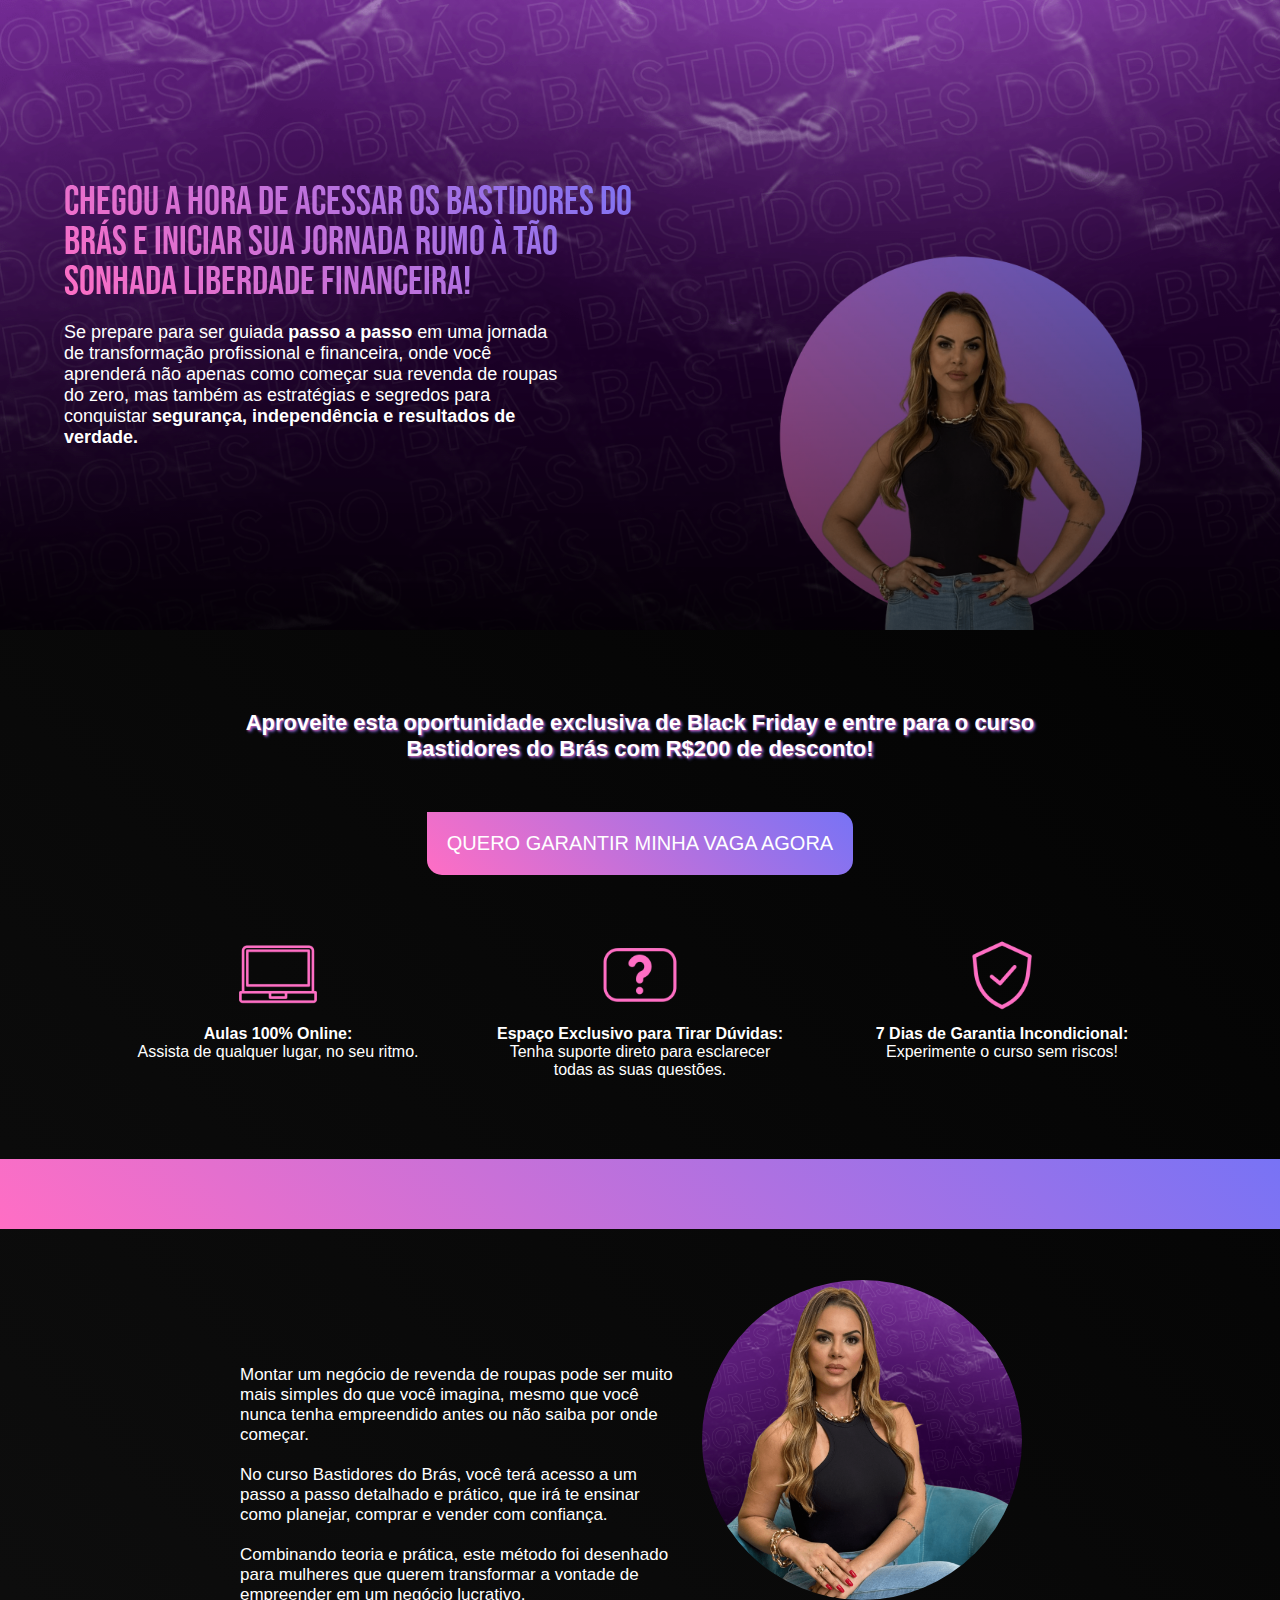
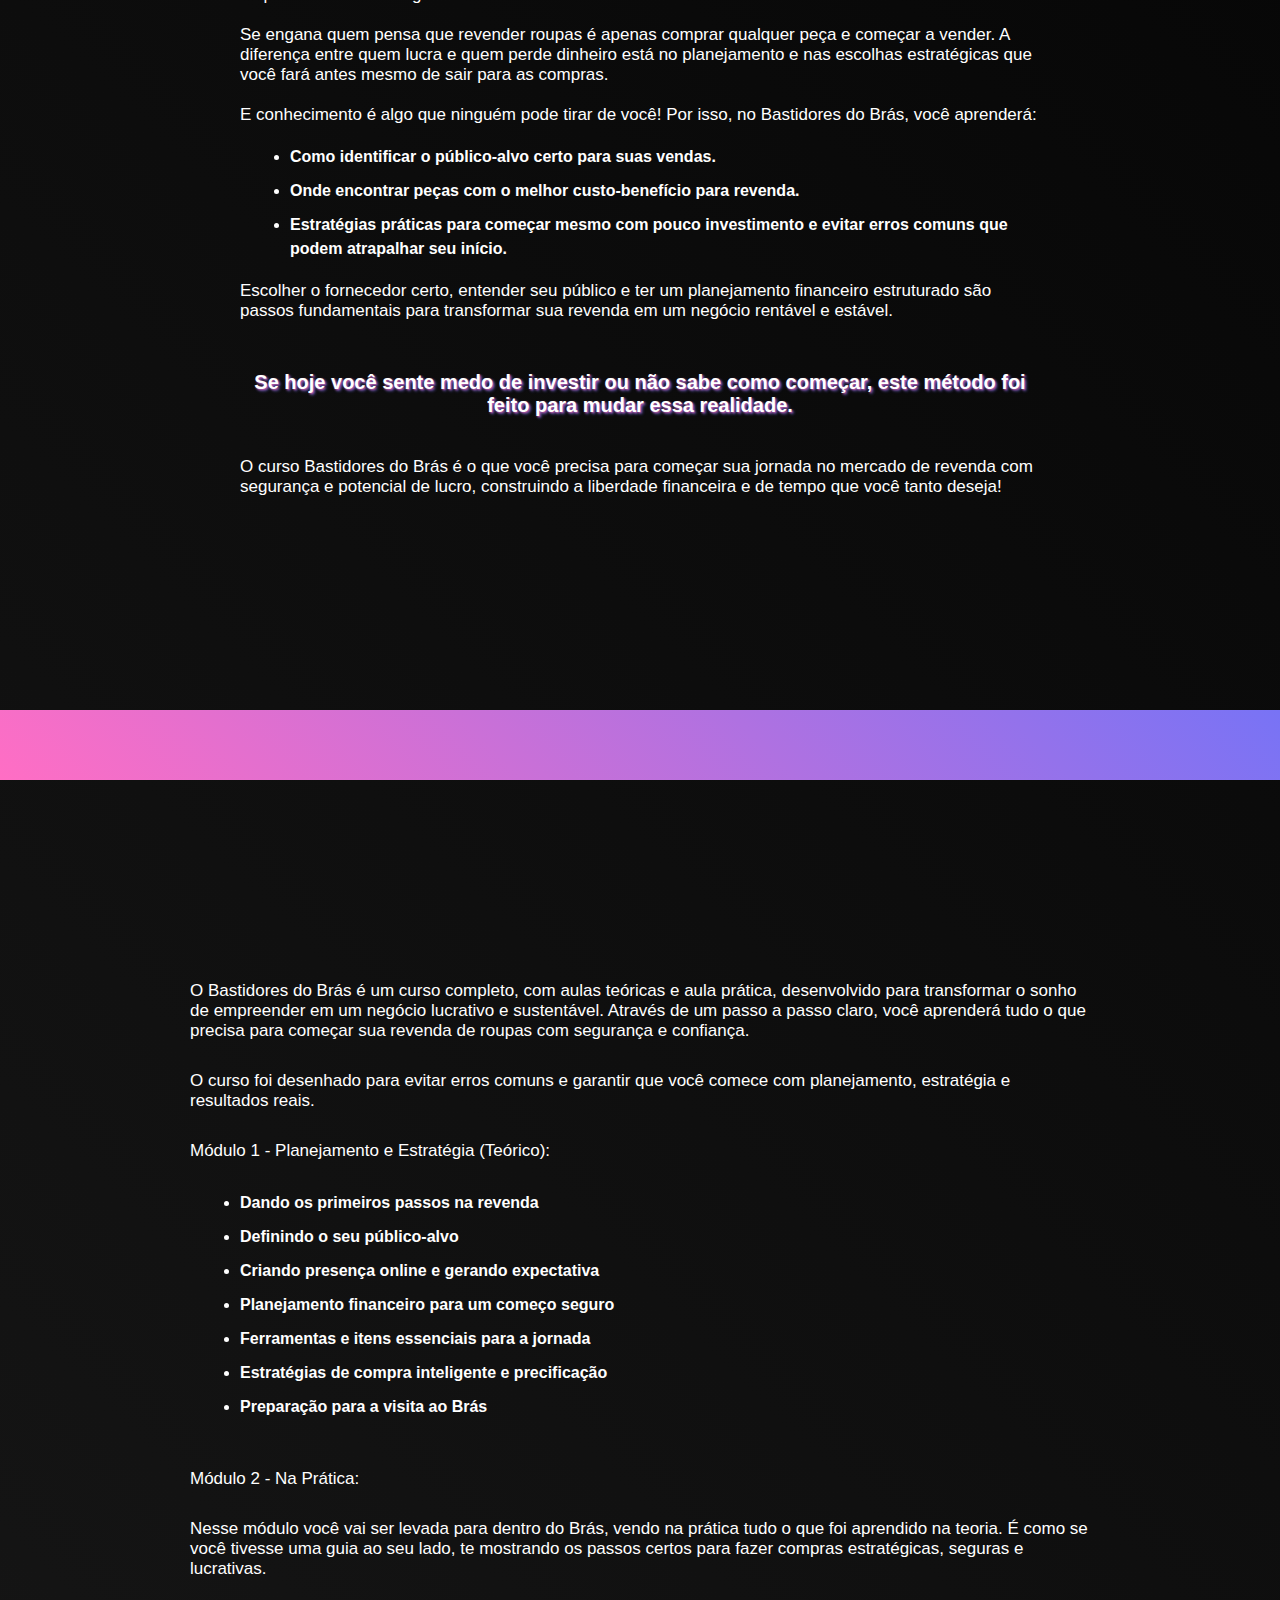
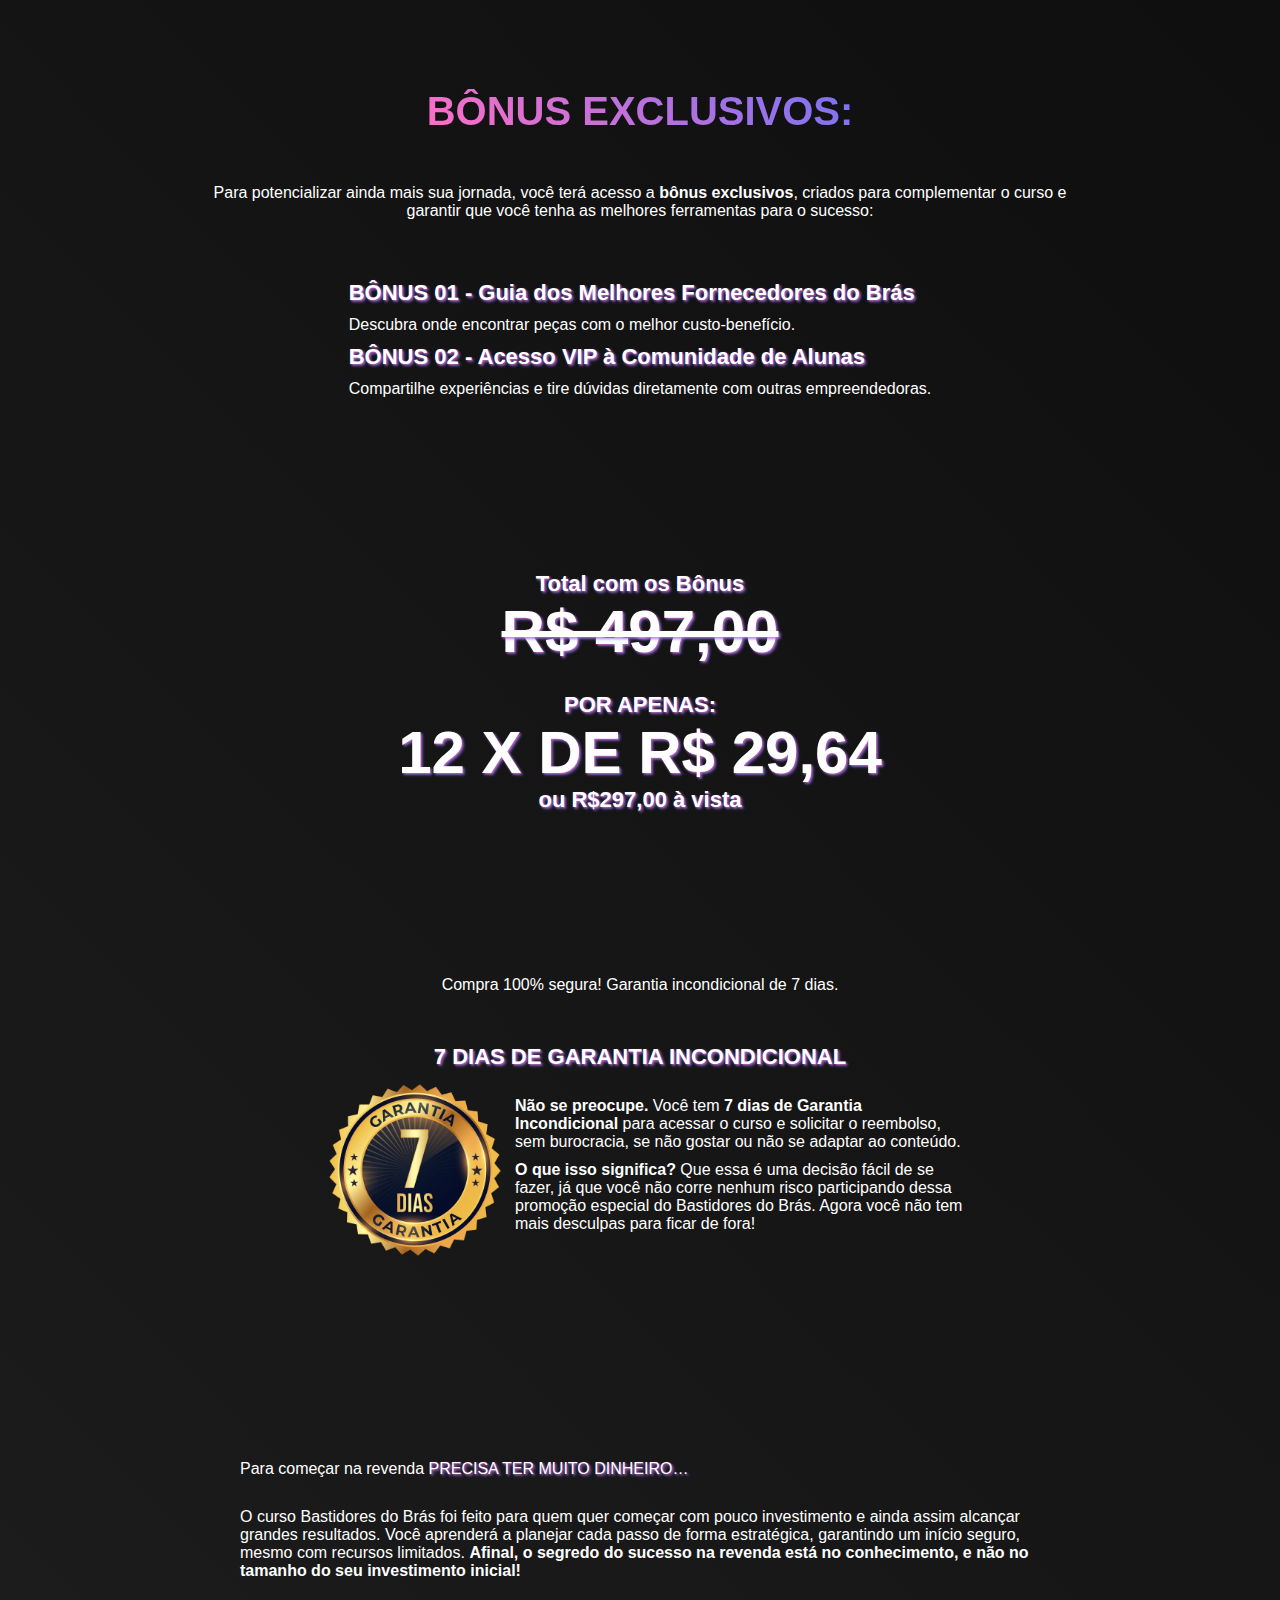
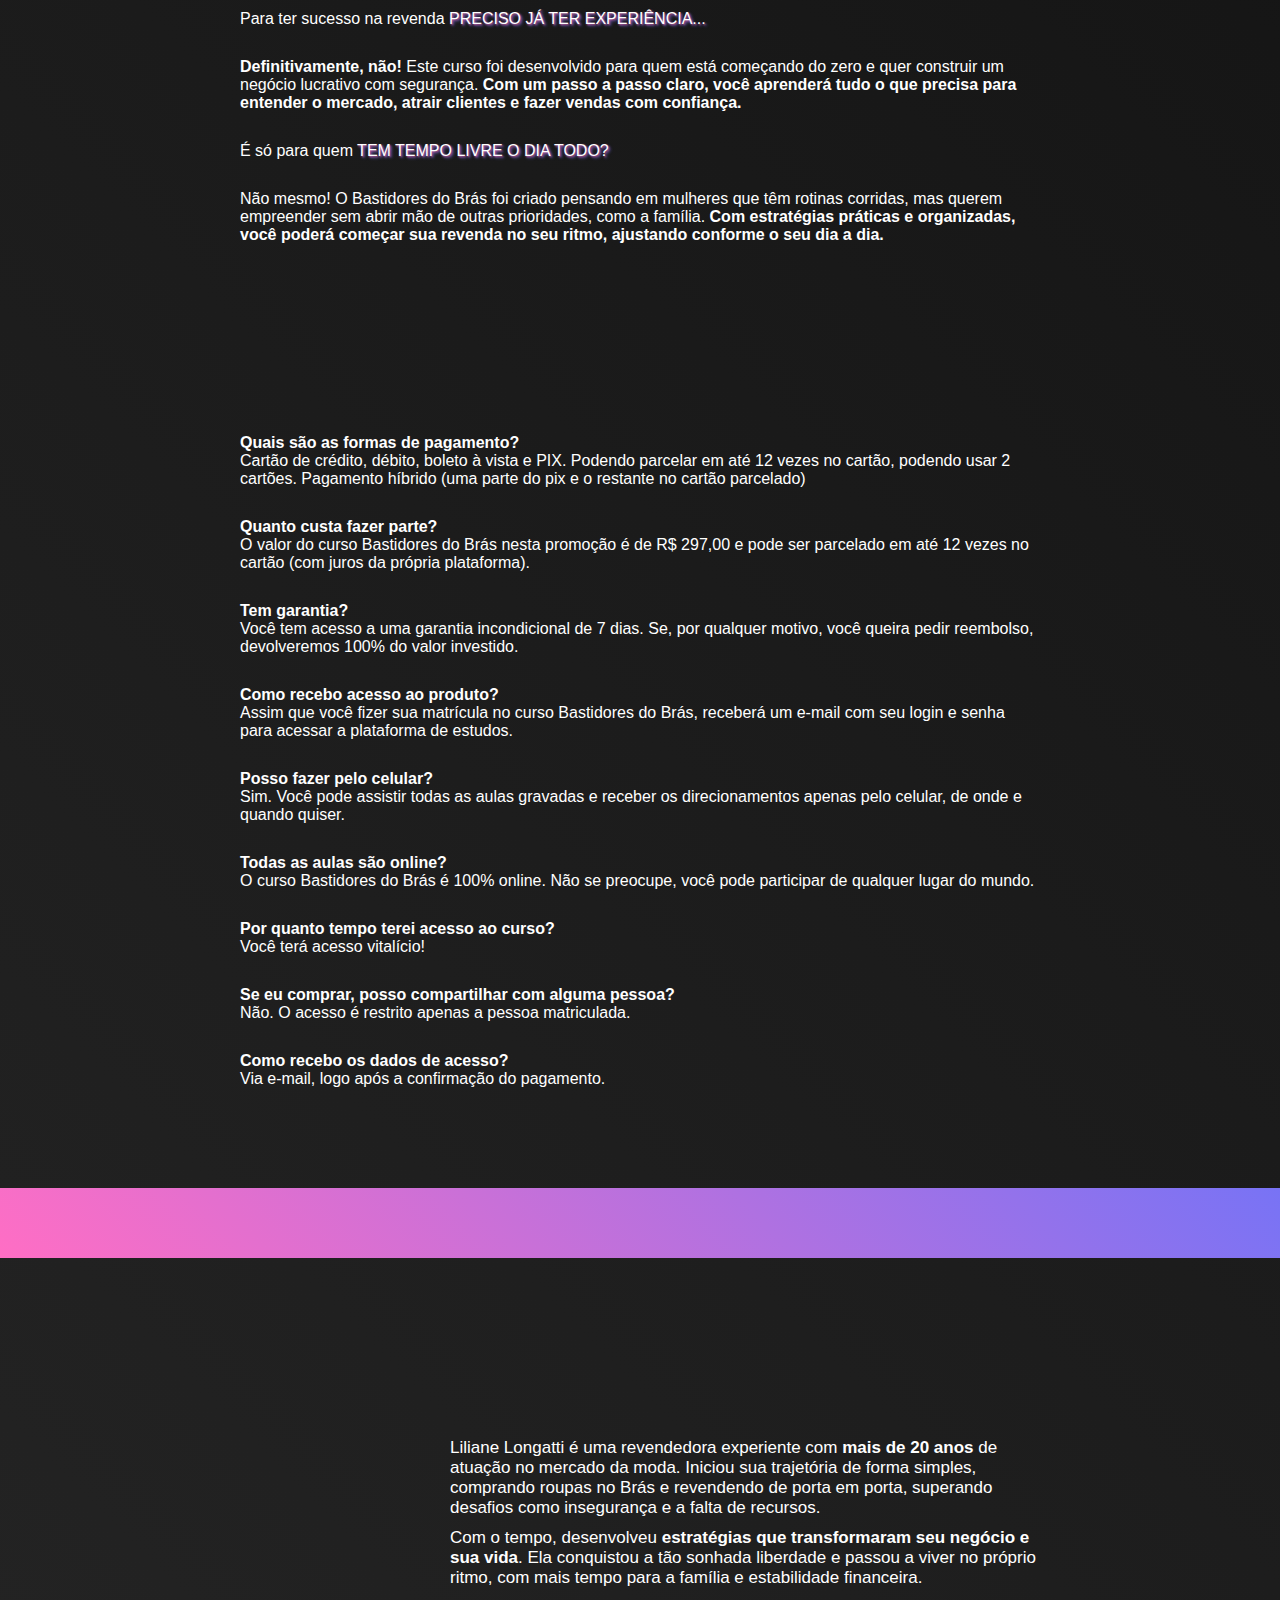
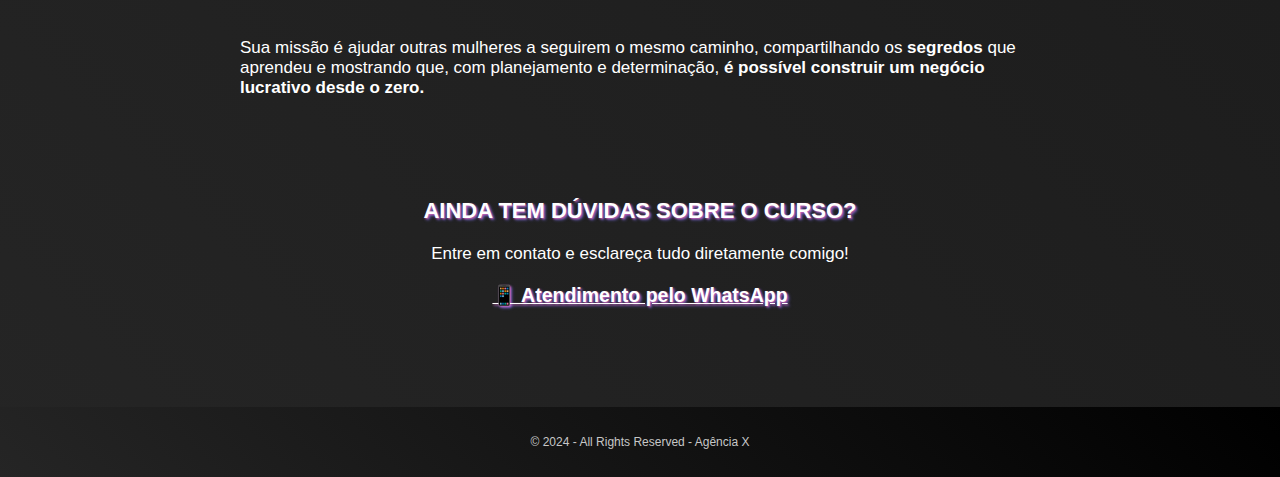
==== index.html @ 5b167160 "finish1" ====
<!DOCTYPE html>
<html lang="en">

<head>
    <meta charset="UTF-8">
    <meta name="viewport" content="width=device-width, initial-scale=1.0">
    <link rel="icon" href="./images/ico.png" type="image/x-icon">
    <link rel="stylesheet" href="style.css">

    <meta name="description" content="Garanta acesso exclusivo ao curso Bastidores do Brás com Liliane Longatti e descubra estratégias comprovadas para alcançar sua liberdade financeira.">
    <meta name="keywords" content="curso Bastidores do Brás, Liliane Longatti, revenda de roupas, liberdade financeira, Black Friday, negócios lucrativos">
    <meta name="author" content="Liliane Longatti">
    <meta name="robots" content="index, follow">

    <meta property="og:title" content="Bastidores do Brás - Curso Exclusivo com Liliane Longatti">
    <meta property="og:description" content="Transforme sua vida com o curso Bastidores do Brás. Dicas práticas e estratégias para iniciar sua revenda de roupas com confiança. Participe do Grupo VIP!">
    <meta property="og:image" content="https://https://www.lilianelongatti.com.br/images/og.png"> 
    <meta property="og:url" content="https://www.lilianelongatti.com.br/">
    <meta property="og:type" content="website">

    <title>Bastidores do Brás</title>
</head>

<body>
    <main>

        <section class="secMain">

            <div class="gradient"></div>
            <div class="headTxt">

                <h1 class="item">Chegou a hora de acessar os bastidores do Brás e iniciar sua jornada rumo
                    à tão sonhada liberdade financeira!</h1>

                <p class="item">Se prepare para ser guiada <strong>passo a passo</strong> em uma jornada de transformação
                    profissional e financeira, onde você aprenderá não apenas como começar
                    sua revenda de roupas do zero, mas também as estratégias e segredos para conquistar
                    <strong>segurança, independência e resultados de verdade.</strong>
                </p>
            </div>

            <img class="itemReverse" src="images/mainLilian.png" alt="">

        </section>



        <section class="secondItn">
            <h2>Aproveite esta oportunidade exclusiva de Black Friday e entre para o
                curso Bastidores do Brás com R$200 de desconto!</h2>

            <a class="itemReverse" href="https://pay.hotmart.com/K96853239T?checkoutMode=10&bid=1733156137764" target="_blank"><button>QUERO
                    GARANTIR MINHA VAGA AGORA</button></a>

            <div class="gridItn">
                <div>
                    <img class="imgList" src="images/on.png" alt="">
                    <p><strong>Aulas 100% Online:</strong> <br>
                        Assista de qualquer lugar, no seu ritmo. </p>

                </div>

                <div>
                    <img class="imgList" src="images/ask.png" alt="">
                    <p><strong>Espaço Exclusivo para Tirar Dúvidas:</strong> <br>
                        Tenha suporte direto para esclarecer todas as suas questões.</p>

                </div>

                <div>
                    <img class="imgList" src="images/garantia.png" alt="">
                    <p><strong>7 Dias de Garantia Incondicional:</strong> <br>
                        Experimente o curso sem riscos! </p>
                </div>

            </div>


        </section>

        <section class="about">
            <div class="line">
                <p class="itemReverse">O passo a passo para construir um negócio lucrativo, capaz de gerar liberdade financeira e de tempo!
                </p>
            </div>
            <div class="aboutHead">

                <div>
                    <h1 class="item">SOBRE O MÉTODO <br>
                        <span>Bastidores do Brás</span>
                    </h1>

                    <p>Montar um negócio de revenda de roupas pode ser muito mais simples do que você imagina, mesmo que
                        você <strong>nunca tenha empreendido antes ou não saiba por onde começar.</strong></p>
                    <p>No curso <strong>Bastidores do Brás</strong>, você terá acesso a um passo a passo detalhado e
                        prático, que irá te
                        ensinar <strong>como planejar, comprar e vender com confiança.</strong></p>
                    <p>Combinando <strong>teoria e prática</strong>, este método foi desenhado para mulheres que querem
                        transformar a
                        vontade
                        de empreender em um negócio lucrativo.</p>
                </div>

                <div class="img">
                    <img src="images/t3.png" alt="">
                </div>
            </div>

            <div class="body">
                <p><strong>Se engana quem pensa que revender roupas é apenas comprar qualquer peça e começar a vender. A
                        diferença entre quem lucra e quem perde dinheiro está no planejamento e nas escolhas
                        estratégicas
                        que você fará antes mesmo de sair para as compras.</strong></p>

                <p>E conhecimento é algo que ninguém pode tirar de você! Por isso, no Bastidores do Brás, você
                    aprenderá:</p>
                <ul>
                    <li>Como identificar o público-alvo certo para suas vendas.</li>
                    <li>Onde encontrar peças com o melhor custo-benefício para revenda.</li>
                    <li>Estratégias práticas para começar mesmo com pouco investimento e evitar erros comuns que podem
                        atrapalhar seu início.</li>
                </ul>

                <p>Escolher o fornecedor certo, entender seu público e ter um planejamento financeiro estruturado são
                    passos fundamentais para transformar sua revenda em um <strong>negócio rentável e estável.</strong>
                </p>


                <h2>
                    Se hoje você sente medo de investir ou não sabe como começar, este método foi feito para mudar essa
                    realidade.
                </h2>

                <p>
                    O curso <strong>Bastidores do Brás</strong> é o que você precisa para começar sua jornada no mercado
                    de revenda com
                    segurança e potencial de lucro, construindo a liberdade financeira e de tempo que você tanto deseja!
                </p>

                <a href="https://pay.hotmart.com/K96853239T?checkoutMode=10&bid=1733156137764"
                    target="_blank"><button  class="itemReverse">QUERO GARANTIR MINHA VAGA AGORA</button></a>

            </div>
        </section>

        <section class="courseContent">

            <div class="lineCourse"></div>


            <h1 class="CourseContentHeader item"><span class="CourseContentHeaderSpan">CONTEÚDO QUE VOCÊ TERÁ ACESSO</span>
                <br>Conheça o Bastidores do Brás por Dentro
            </h1>


            <div class="courseContentWrap">

                <p>O Bastidores do Brás é um curso completo, com <strong>aulas teóricas e aula prática</strong>,
                    desenvolvido para
                    transformar o sonho de empreender em um negócio lucrativo e sustentável. Através de um <strong>passo
                        a passo</strong>
                    claro, você aprenderá tudo o que precisa para começar sua revenda de roupas com segurança e
                    confiança.
                </p>

                <p>O curso foi desenhado para <strong>evitar erros comuns</strong> e garantir que você comece com
                    <strong>planejamento,
                        estratégia e resultados reais</strong>.
                </p>

                <p><strong>Módulo 1 - Planejamento e Estratégia (Teórico):</strong></p>
                <ul>
                    <li>Dando os primeiros passos na revenda</li>
                    <li>Definindo o seu público-alvo</li>
                    <li>Criando presença online e gerando expectativa</li>
                    <li>Planejamento financeiro para um começo seguro</li>
                    <li>Ferramentas e itens essenciais para a jornada</li>
                    <li>Estratégias de compra inteligente e precificação</li>
                    <li>Preparação para a visita ao Brás</li>
                </ul>

                <p><strong>Módulo 2 - Na Prática:</strong></p>
                <p>Nesse módulo você vai ser levada para dentro do Brás, vendo na prática tudo o que foi aprendido na
                    teoria. É como se você tivesse uma guia ao seu lado, te mostrando os passos certos para fazer
                    compras
                    estratégicas, seguras e lucrativas.</p>
                <div class="bonus">
                    <h1 class="CourseContentHeaderSpan">BÔNUS EXCLUSIVOS:</h1>
                    <!-- centralizar -->
                    <p>Para potencializar ainda mais sua jornada, você terá acesso a <strong>bônus exclusivos</strong>,
                        criados para
                        complementar
                        o curso e garantir que você tenha as melhores ferramentas para o sucesso:
                    </p>


                    <div class="bonusTxt">
                        <h2>BÔNUS 01 - Guia dos Melhores Fornecedores do Brás</h2>
                        <p>Descubra onde encontrar peças com o melhor custo-benefício.</p>
                        <h2>BÔNUS 02 - Acesso VIP à Comunidade de Alunas</h2>
                        <p>Compartilhe experiências e tire dúvidas diretamente com outras empreendedoras.</p>
                    </div>
                    <a href="https://pay.hotmart.com/K96853239T?checkoutMode=10&bid=1733156137764"
                        target="_blank"><button  class="itemReverse">QUERO GARANTIR MINHA VAGA AGORA</button></a>

                </div>

                <div class="price">

                    <h2>
                        <span class="vlTotal">Total com os Bônus</span>
                        <br>
                        <span class="vlTotalN">R$ 497,00</span>
                        <br>
                        <br>
                        POR APENAS:
                        <br>
                        <span class="vl">12 X DE R$ 29,64 </span>
                        <br>
                        <span>ou R$297,00 à vista</span>
                    </h2>

                    <a href="https://pay.hotmart.com/K96853239T?checkoutMode=10&bid=1733156137764"
                        target="_blank"><button  class="itemReverse">QUERO GARANTIR MINHA VAGA AGORA</button></a>

                    <p class="softWr">Compra 100% segura! Garantia incondicional de 7 dias.</p>

                    <div class="garantiaWrap">
                        <h1>7 DIAS DE GARANTIA INCONDICIONAL</h1>


                        <div class="garantia">
                            <img src="images/garantia7dias.png" alt="">
                            <div>
                                <p><strong>Não se preocupe.</strong> Você tem <strong>7 dias de Garantia
                                        Incondicional</strong> para acessar o curso e
                                    solicitar o
                                    reembolso, sem burocracia, se não gostar ou não se adaptar ao conteúdo.
                                </p>

                                <p><strong>O que isso significa?</strong> Que essa é uma decisão fácil de se fazer, já
                                    que você não corre
                                    nenhum risco participando dessa promoção especial do Bastidores do Brás. Agora você
                                    não tem
                                    mais desculpas para ficar de fora!
                                </p>
                            </div>
                        </div>
                    </div>
                </div>
            </div>


        </section>

        <section class="think">

            <h1 class="item">SE VOCÊ PENSA QUE...</h1>

            <p>Para começar na revenda <span class="thinkSpn">PRECISA TER MUITO DINHEIRO…</span></p>

            <p>O curso Bastidores do Brás foi feito para quem quer começar com pouco investimento e ainda assim alcançar
                grandes resultados. Você aprenderá a planejar cada passo de forma estratégica, garantindo um início
                seguro, mesmo com recursos limitados. <strong>Afinal, o segredo do sucesso na revenda está no
                    conhecimento, e
                    não no tamanho do seu investimento inicial!</strong></p>

            <p>Para ter sucesso na revenda <span class="thinkSpn">PRECISO JÁ TER EXPERIÊNCIA...</span></p>

            <p><strong>Definitivamente, não!</strong> Este curso foi desenvolvido para quem está começando do zero e
                quer construir um
                negócio lucrativo com segurança. <strong>Com um passo a passo claro, você aprenderá tudo o que precisa
                    para
                    entender o mercado, atrair clientes e fazer vendas com confiança.</strong></p>

            <p>É só para quem <span class="thinkSpn">TEM TEMPO LIVRE O DIA TODO?</span></p>

            <p>Não mesmo! O Bastidores do Brás foi criado pensando em mulheres que têm rotinas corridas, mas querem
                empreender sem abrir mão de outras prioridades, como a família. <strong>Com estratégias práticas e
                    organizadas,
                    você poderá começar sua revenda no seu ritmo, ajustando conforme o seu dia a dia.</strong></p>
        </section>

        <section class="FAQ">

            <h1 class="item">FAQ – DÚVIDAS FREQUENTES:</h1>

            <p><strong>Quais são as formas de pagamento?</strong> <br>
                Cartão de crédito, débito, boleto à vista e PIX. Podendo parcelar em até 12 vezes no cartão, podendo
                usar 2 cartões. Pagamento híbrido (uma parte do pix e o restante no cartão parcelado)
            </p>

            <p><strong>Quanto custa fazer parte?</strong> <br>
                O valor do curso Bastidores do Brás nesta promoção é de R$ 297,00 e pode ser parcelado em até 12 vezes
                no cartão (com juros da própria plataforma).
            </p>

            <p><strong>Tem garantia?</strong> <br>
                Você tem acesso a uma garantia incondicional de 7 dias. Se, por qualquer motivo, você queira pedir
                reembolso, devolveremos 100% do valor investido.
            </p>

            <p><strong>Como recebo acesso ao produto?</strong> <br>
                Assim que você fizer sua matrícula no curso Bastidores do Brás, receberá um e-mail com seu login e senha
                para acessar a plataforma de estudos.
            </p>

            <p><strong>Posso fazer pelo celular?</strong> <br>
                Sim. Você pode assistir todas as aulas gravadas e receber os direcionamentos apenas pelo celular, de
                onde e quando quiser.
            </p>

            <p><strong>Todas as aulas são online?</strong> <br>
                O curso Bastidores do Brás é 100% online. Não se preocupe, você pode participar de qualquer lugar do
                mundo.
            </p>
            <p><strong>Por quanto tempo terei acesso ao curso?</strong> <br>
                Você terá acesso vitalício!
            </p>
            <p><strong>Se eu comprar, posso compartilhar com alguma pessoa?</strong> <br>
                Não. O acesso é restrito apenas a pessoa matriculada.
            </p>

            <p><strong>Como recebo os dados de acesso?</strong> <br>
                Via e-mail, logo após a confirmação do pagamento.
            </p>
        </section>
        <div class="line"></div>
        <section class="aboutLiliane">


            <h1 class="itemReverse">QUEM É A LILIANE LONGATTI?</h1>

            <div>
                <img  class="item" src="images/mainLilian.png" alt="">
                <div>
                    <p>Liliane Longatti é uma revendedora experiente com <strong>mais de 20 anos</strong> de atuação no
                        mercado da moda.
                        Iniciou sua trajetória de forma simples, comprando roupas no Brás e revendendo de porta em
                        porta, superando desafios como insegurança e a falta de recursos.
                    </p>

                    <p>Com o tempo, desenvolveu <strong>estratégias que transformaram seu negócio e sua vida</strong>.
                        Ela conquistou a
                        tão sonhada liberdade e passou a viver no próprio ritmo, com mais tempo para a família e
                        estabilidade financeira.
                    </p>
                </div>
            </div>
            <p>Sua missão é ajudar outras mulheres a seguirem o mesmo caminho, compartilhando os
                <strong>segredos</strong> que
                aprendeu e mostrando que, com planejamento e determinação, <strong>é possível construir um negócio
                    lucrativo
                    desde o zero.</strong>
            </p>
        </section>

        <section class="suport">
            <h2>AINDA TEM DÚVIDAS SOBRE O CURSO?</h2>
            <p>Entre em contato e esclareça tudo diretamente comigo!</p>
            <a href="https://wa.me/+5532998300005" target="_blank">
                <h2>📱 Atendimento pelo WhatsApp</h2>
            </a>
        </section>

        <footer>© 2024 - All Rights Reserved - Agência X</footer>










    </main>

    <script src="script.js"></script>
</body>

</html>
---- style.css ----
@font-face {
    font-family: "Bebas Neue";
    src: url(fonts/BebasNeue-Regular.woff2);
}

* {
    padding: 0;
    margin: 0;
}

body {
    background: linear-gradient(45deg, #252525, #000000);
    width: 100vw;
    overflow-x: hidden;
    /* background-color: blue; */

}

header {
    height: 70px;
    background-color: black;

}

.secMain {
    height: 70vh;
    width: 100%;
    overflow-x: hidden;
    background-color: #1d1d1d;
    background-image: url(images/mainBackground.png);
    background-repeat: no-repeat;
    background-size: cover;
    background-position: 40% 30%;
    position: relative;
}

.secMain>img {
    position: absolute;
    width: 30%;
    bottom: 0;
    right: 10%;
    z-index: 0;
}

.gradient {
    width: 100%;
    height: 100%;
    background-image: linear-gradient(to top, rgba(0, 0, 0, 0.637) 0%, transparent 100%);
    position: absolute;
    z-index: 1;
}

.headTxt {
    z-index: 100;
    padding-left: 5vw;

    height: 100%;
    width: 48%;
    display: flex;
    flex-direction: column;
    justify-content: center;
    gap: 20px;
}

.headTxt>h1 {
    z-index: 100;
    font-size: 40px;
    text-align: left;
    width: 600px;
    font-family: "Bebas Neue";
    font-weight: 100;
    line-height: 1em;

    background: linear-gradient(45deg, #ff6ec4, #7873f5);
    -webkit-background-clip: text;
    -webkit-text-fill-color: transparent;
}

.headTxt>p {
    z-index: 100;
    font-size: 18px;
    text-align: left;
    font-family: sans-serif;
    font-weight: 500;
    width: 500px;
    color: white;
}

.secondItn {
    width: 100%;
    height: auto;

    display: flex;
    flex-direction: column;
    justify-content: center;
    align-items: center;

    gap: 50px;

    color: white;

    padding: 80px 0;
}

.secondItn>h2 {
    width: 800px;
    font-size: 22px;
    text-align: center;
    font-family: sans-serif;
    text-shadow:
        1px 1px 2px rgba(255, 105, 196, 0.7),
        2px 2px 3px rgba(120, 115, 245, 0.7);

    animation: scaleTxt 5s ease-in-out infinite;
}

@keyframes scaleTxt {

    0%,
    100% {
        transform: scale(1);
    }

    50% {
        transform: scale(1.05);
    }
}

button {
    background: linear-gradient(45deg, #ff6ec4, #7873f5);
    font-size: 20px;
    color: white;
    padding: 20px;
    border: none;
    border-top-left-radius: 0 !important;
    border-radius: 15px;
    cursor: pointer;
    transition: 0.2s;
}

button:hover {
    box-shadow: 1px 1px 30px 10px #ff6ec534;
    transform: scale(1.01);
}

.gridItn {
    display: flex;
    width: 80%;
    justify-content: space-between;
}

.gridItn>div>img {
    width: 100px;
}

.gridItn>div {
    display: flex;
    flex-direction: column;
    align-items: center;
    justify-content: start;


    text-align: center;
    width: auto;

    font-family: sans-serif;

    width: 300px;
}


.about {
    height: auto;
    padding: 0 0 100px 0;
    margin: auto;
    text-align: center;
    width: 100vw;
    display: flex;
    flex-direction: column;
    color: white;

    align-items: center;

    /* background: linear-gradient(45deg, #252525, #000000); */
}

.about>.line {
    /* position: absolute; */
    text-align: center;
    width: 100%;
    height: 70px;
    display: flex;
    align-items: center;
    overflow-x: hidden;
    /* background: linear-gradient(45deg, #252525, #000000); */
    background: linear-gradient(45deg, #ff6ec4, #7873f5);
}

.about>.line>p {
    width: 900px;
    margin: auto;
    font-family: sans-serif;
    font-size: 19px;
    text-shadow:
        1px 1px 2px #252525a8,
        2px 2px 3px #000000a4;

    /* 
    text-shadow:
    1px 1px 2px rgba(255, 105, 196, 0.7),
    2px 2px 3px rgba(120, 115, 245, 0.7); */
}


.about>h2 {
    width: 800px;
    margin: auto;
    font-size: 22px;
    text-align: center;
    font-family: sans-serif;
    text-shadow:
        1px 1px 2px rgba(255, 105, 196, 0.7),
        2px 2px 3px rgba(120, 115, 245, 0.7);

    margin-bottom: 50px;
}

.about>.aboutHead {
    margin-top: 50px;
    display: flex;
    width: 800px;

    /* background-color: pink; */
}

.about>.aboutHead>div {

    width: 500px;
    margin: auto;

}

.about>.aboutHead>div>h1 {
    font-size: 20px;
    font-family: "Bebas Neue";
    font-weight: 100;
    line-height: 1.5em;

    text-align: left;

}

.about>.aboutHead>div>h1>span {
    font-size: 40px;
    background: linear-gradient(45deg, #ff6ec4, #7873f5);
    -webkit-background-clip: text;
    -webkit-text-fill-color: transparent;
}

.about p {
    font-size: 17px;
    font-family: sans-serif;
    text-align: left;
    margin-top: 20px;
    font-weight: 100;
}



.about>.aboutHead>.img {
    width: 400px;
    /* background-color: orange; */
}

.about>.aboutHead>.img>img {
    width: 90%;
    border-radius: 50%;
}

.about>.body {
    width: 800px;

}

.about>.body>h2 {
    width: 800px;
    margin: auto;
    font-size: 20px;
    text-align: center;
    font-family: sans-serif;
    text-shadow:
        1px 1px 2px rgba(255, 105, 196, 0.7),
        2px 2px 3px rgba(120, 115, 245, 0.7);

    margin: 50px 0 40px 0;
}

.about>.body>ul {
    padding-left: 50px;
    text-align: left;
    margin: 20px 0 10px 0;
    font-size: 16px;
    font-family: sans-serif;
    font-weight: bolder;
}

.about>.body>ul>li {
    margin-bottom: 10px;
    line-height: 1.5em;
}

.about>.body>a>button {
    margin-top: 50px;
}

.courseContent {
    /* background: linear-gradient(45deg, #252525, #000000); */
    height: auto;
    width: 100vw;

    margin: auto;
    text-align: center;

    padding: 0 0 100px 0;

    display: flex;
    flex-direction: column;
    color: white;
    align-items: center;

    font-family: sans-serif;
}

.courseContent>.lineCourse {
    background: linear-gradient(45deg, #ff6ec4, #7873f5);
    background-repeat: no-repeat;
    background-size: cover;
    height: 70px;
    width: 100vw;
}

.courseContent>.CourseContentHeader {
    padding: 50px 0;
    font-family: "Bebas Neue";
    font-weight: 100;
    line-height: 1.3em;
    font-size: 30px;
}

.CourseContentHeaderSpan {
    font-size: 40px;
    background: linear-gradient(45deg, #ff6ec4, #7873f5);
    -webkit-background-clip: text;
    -webkit-text-fill-color: transparent;
}

.courseContentWrap {
    width: 900px;
    display: flex;
    flex-direction: column;
    /* align-items: center; */
    gap: 10px;
}

.courseContentWrap>p {
    font-size: 17px;
    font-family: sans-serif;
    text-align: left;
    margin-top: 20px;
    font-weight: 100;
}

.courseContentWrap>ul {
    padding-left: 50px;
    text-align: left;
    margin: 20px 0 10px 0;
    font-size: 16px;
    font-family: sans-serif;
    font-weight: bolder;
}

.courseContentWrap>ul>li {
    margin-bottom: 10px;
    line-height: 1.5em;
}

.bonus {
    padding-top: 100px;
    display: flex;
    flex-direction: column;
    align-items: center;
    align-content: center;
    justify-content: center;

    gap: 50px;
    margin-bottom: 50px;
}

.bonusTxt>h2 {
    font-size: 22px;
    font-family: sans-serif;
    text-shadow:
        1px 1px 2px rgba(255, 105, 196, 0.7),
        2px 2px 3px rgba(120, 115, 245, 0.7);
    margin: 10px 0;
}

.bonusTxt {
    text-align: left;
}

.price {
    display: flex;
    flex-direction: column;
    align-items: center;

    gap: 50px;
}

.price>h2 {
    font-size: 22px;
    font-family: sans-serif;
    text-shadow:
        1px 1px 2px rgba(255, 105, 196, 0.7),
        2px 2px 3px rgba(120, 115, 245, 0.7);
}

.vlTotalN {
    font-weight: bolder;
    text-decoration: line-through;
    font-size: 60px;
}

.vl {
    font-weight: bolder;
    font-size: 60px;
}

.garantiaWrap>h1 {
    font-size: 22px;
    font-family: sans-serif;
    text-shadow:
        1px 1px 2px rgba(255, 105, 196, 0.7),
        2px 2px 3px rgba(120, 115, 245, 0.7);
}

.garantia {
    display: flex;
    align-items: center;

    width: 650px;
}

.garantia>img {
    width: 200px;
}

.garantia>div {
    text-align: left;
}

.garantia>div>p {
    margin-bottom: 10px;
}

.think {
    display: flex;
    flex-direction: column;
    align-items: start;
    align-content: center;

    text-align: left;

    width: 800px;
    margin: auto;

    gap: 30px;

    color: white;
    font-family: sans-serif;
}

.think>h1 {
    font-size: 40px;
    text-align: left;
    width: 600px;
    font-family: "Bebas Neue";
    font-weight: 100;
    line-height: 1em;

    padding: 10px 0;

    background: linear-gradient(45deg, #ff6ec4, #7873f5);
    -webkit-background-clip: text;
    -webkit-text-fill-color: transparent;
}

.thinkSpn {
    font-family: sans-serif;
    text-shadow:
        1px 1px 2px rgba(255, 105, 196, 0.7),
        2px 2px 3px rgba(120, 115, 245, 0.7);
}

.FAQ {

    padding: 100px 0;

    display: flex;
    flex-direction: column;
    align-items: start;
    align-content: center;

    text-align: left;

    width: 800px;
    margin: auto;

    gap: 30px;

    color: white;
    font-family: sans-serif;
}

.FAQ>h1 {
    font-size: 40px;
    text-align: left;
    width: 600px;
    font-family: "Bebas Neue";
    font-weight: 100;
    line-height: 1em;

    padding: 10px 0;

    background: linear-gradient(45deg, #ff6ec4, #7873f5);
    -webkit-background-clip: text;
    -webkit-text-fill-color: transparent;
}

.line {
    text-align: center;
    width: 100vw;
    height: 70px;
    display: flex;
    align-items: center;
    overflow-x: hidden;
    background: linear-gradient(45deg, #ff6ec4, #7873f5);
}

.aboutLiliane {
    width: 800px;
    margin: auto;
    padding: 50px 0 100px 0;
    display: flex;
    flex-direction: column;
    align-items: center;


    gap: 20px;

    color: white;
    font-size: 17px;
    font-family: sans-serif;
}



.aboutLiliane>h1 {
    font-size: 40px;
    text-align: center;
    width: 600px;
    font-family: "Bebas Neue";
    font-weight: 100;
    line-height: 1em;

    background: linear-gradient(45deg, #ff6ec4, #7873f5);
    -webkit-background-clip: text;
    -webkit-text-fill-color: transparent;

    padding-top: 50px;
}

.aboutLiliane>div {
    display: flex;
    align-items: center;
}

.aboutLiliane>div>div>p {

    margin-bottom: 10px;
}

.aboutLiliane>div>img {
    width: 200px;
    padding-right: 10px;
}

.suport {

    text-align: center;
    color: white;
    font-family: sans-serif;
    font-size: 17px;

    padding-bottom: 100px;

    display: flex;
    flex-direction: column;
    gap: 20px;
}

.suport>h2 {
    font-size: 22px;
    text-align: center;
    font-family: sans-serif;
    text-shadow:
        1px 1px 2px rgba(255, 105, 196, 0.7),
        2px 2px 3px rgba(120, 115, 245, 0.7);
}

.suport>a {
    font-size: 13px;
    text-align: center;
    font-family: sans-serif;
    text-shadow:
        1px 1px 2px rgba(255, 105, 196, 0.7),
        2px 2px 3px rgba(120, 115, 245, 0.7);
    color: white;
    /* text-decoration: none; */
}

footer {
    width: 100vw;
    height: 70px;
    background: linear-gradient(45deg, #252525, #000000);
    color: rgb(199, 199, 199);
    font-size: 12px;
    font-family: sans-serif;
    text-align: center;
    display: flex;
    justify-content: center;
    align-items: center;
}

/* animation */
.item {
    opacity: 0;
    transform: translateX(-100px);
    transition: transform 0.5s ease-out, opacity 0.5s ease-out;
}

.itemReverse{
    opacity: 0;
    transform: translateX(100px);
    transition: transform 1.3s ease-out, opacity 1.5s ease-out;
}

.item.visible, .itemReverse.visible {
    opacity: 1;
    transform: translateX(0);
}




@media (max-width: 940px) {

    .secMain>img {
        width: 30%;
        bottom: 0;
        right: 10%;
    }

    .secondItn>h2 {
        width: 600px;
        font-size: 20px;
    }

    button {
        font-size: 15px;
        padding: 20px;
    }

    .gridItn {
        width: 80%;
    }

    .gridItn>div>img {
        width: 80px;
    }

    .gridItn>div {
        width: 200px;
    }

    .about>.line {
        height: 60px;
    }

    .about>.line>p {
        width: 600px;
        text-align: center;
        font-size: 19px;
    }

    .about>.aboutHead {
        width: 600px;
    }

    .about>.aboutHead>div {

        width: 500px;
        margin: auto;
    }

    .about>.aboutHead>div>h1 {
        font-size: 20px;
        line-height: 1.5em;
    }

    .about>.aboutHead>div>h1>span {
        font-size: 40px;
    }

    .about p {
        font-size: 16px;
        margin-top: 20px;
    }

    .about>.aboutHead>.img {
        width: 400px;
    }

    .about>.aboutHead>.img>img {
        width: 90%;
        border-radius: 50%;
    }

    .about>.body {
        width: 600px;

    }

    .about>.body>h2 {
        width: 600px;
        font-size: 20px;
        margin: 50px 0 40px 0;
    }

    .about>.body>ul>li {
        margin-bottom: 10px;
        line-height: 1.5em;
    }


    .courseContent {
        padding: 0 0 100px 0;
    }

    .courseContent>.lineCourse {
        height: 60px;
    }

    .courseContent>.CourseContentHeader {
        padding: 50px 0;
        line-height: 1.3em;
        font-size: 30px;
    }

    .CourseContentHeaderSpan {
        font-size: 40px;
    }

    .courseContentWrap {
        width: 600px;
        gap: 10px;
    }

    .courseContentWrap>p {
        font-size: 17px;
        margin-top: 20px;
    }

    .courseContentWrap>ul {
        padding-left: 50px;
        margin: 20px 0 10px 0;
        font-size: 16px;
    }

    .courseContentWrap>ul>li {
        margin-bottom: 10px;
        line-height: 1.5em;
    }

    .bonus {
        padding-top: 100px;
        gap: 50px;
        margin-bottom: 50px;
    }

    .bonusTxt>h2 {
        font-size: 22px;
        margin: 10px 0;
    }

    .price {
        gap: 50px;
    }

    .price>h2 {
        font-size: 22px;
    }

    .vlTotalN {
        font-size: 60px;
    }

    .vl {
        font-size: 60px;
    }

    .garantiaWrap>h1 {
        font-size: 22px;
        margin-bottom: 50px;
    }

    .garantia {
        width: 450px;

    }

    .garantia>img {
        width: 100px;
        padding-right: 20px;
    }

    .garantia>div>p {
        font-size: 12px;
        margin-bottom: 10px;
    }



    .think {
        width: 600px;
        gap: 30px;
    }

    .think>h1 {
        font-size: 40px;
        width: 400px;
        padding: 10px 0;
    }

    .think p {
        font-size: 15px;
    }

    .FAQ {
        padding: 100px 0;
        width: 600px;
        gap: 30px;
    }

    .FAQ>h1 {
        font-size: 40px;
        width: 400px;
        padding: 10px 0;
    }

    .FAQ p {
        font-size: 15px;
    }

    .line {
        height: 60px;
    }

    .aboutLiliane {
        width: 600px;
        padding: 50px 0 100px 0;
        gap: 20px;
        font-size: 15px;
    }

    .aboutLiliane>h1 {
        font-size: 40px;
        width: 600px;
        padding-top: 50px;
    }

    .aboutLiliane>div>div>p {
        margin-bottom: 10px;
    }

    .aboutLiliane>div>img {
        width: 200px;
        padding-right: 10px;
    }

    .suport {

        font-size: 17px;
        padding-bottom: 100px;
        gap: 20px;
    }

    .suport>h2 {
        font-size: 18px;
    }

    .suport>a {
        font-size: 12px;
    }

}

@media (max-width: 850px) {

    .secMain {
        height: 100vh;
    }

    .secMain>img {
        width: 50%;
        bottom: 0;
        right: 0;
    }

    .gradient {
        width: 100%;
        height: 100%;
        background-image: linear-gradient(to top, rgba(0, 0, 0, 0.76) 0%, transparent 100%);
        position: absolute;
        z-index: 1;
    }

    .headTxt {
        z-index: 100;
        padding-left: 5vw;
        padding-top: 5vh;
        box-sizing: border-box;
        height: 100%;
        width: 48%;
        justify-content: start;
        gap: 20px;
    }

    .headTxt>h1 {
        z-index: 100;
        font-size: 40px;
        width: 600px;
    }

    .headTxt>p {
        z-index: 100;
        font-size: 18px;
        width: 500px;
    }
}

@media (max-width: 650px) {

    .secMain {
        height: 80vh;
    }

    .gradient {
        background-image: linear-gradient(to top, rgba(0, 0, 0, 0.459) 0%, transparent 100%);
    }

    .secMain>img {
        width: 55%;
        bottom: 0;
        right: 0%;
    }

    .headTxt {
        width: 100%;
        align-items: center;
        gap: 20px;
        padding-left: 0;
    }

    .headTxt>h1 {
        font-size: 38px;
        width: 400px;
        text-align: center;
    }

    .headTxt>p {
        z-index: 100;
        font-size: 18px;
        width: 400px;
        text-align: justify;
    }

    .secondItn>h2 {
        width: 400px;
        font-size: 20px;
    }

    .secondItn {
        padding-top: 30px;
    }

    .gridItn {
        width: 90%;
    }

    .gridItn>div>img {
        width: 75px;
    }

    .gridItn>div {
        font-size: 13px;
    }

    .about>.line>p {
        width: 400px;
        text-align: center;
        font-size: 16px;
    }

    .about>.aboutHead {
        width: 400px;
        flex-direction: column;

    }

    .about>.aboutHead p {
        text-align: center;
    }

    .about>.body p {
        text-align: center;
    }

    .about>.aboutHead>div {
        width: 100%;
    }

    .about>.aboutHead>.img {
        width: auto;
        margin: 20px 0;
        /* ALTARAR PROPRIEDADE! */
        display: NONE;
    }

    .about>.aboutHead>.img>img {
        width: 100px;
        border-radius: 10px;
    }

    .about>.body {
        width: 400px;
    }

    .about>.body>h2 {
        width: 400px;
    }

    .courseContent {
        padding: 0 0 30px 0;
    }

    .courseContentWrap {
        width: 400px;
        gap: 10px;
    }

    .courseContentWrap>p {
        text-align: center;
    }

    .CourseContentHeaderSpan {
        font-size: 35px;
    }

    .bonus {
        padding-top: 50px;
    }

    .think {
        width: 400px;
        gap: 30px;
        text-align: center;
    }

    .think>h1 {
        font-size: 40px;
        text-align: center;
    }

    .FAQ {
        width: 400px;
        padding: 30px 0 50px 0;
    }

    .FAQ>h1 {
        text-align: center;
    }


    .aboutLiliane {
        width: 400px;
        gap: 20px;

        text-align: center;
    }

    .aboutLiliane>h1 {
        width: 400px;
    }

    .aboutLiliane>div {
        flex-direction: column;
    }

    .aboutLiliane>div>div>p {
        margin-top: 20px;
        margin-bottom: 0;
    }

    .aboutLiliane>div>img {
        width: 200px;
        padding-right: 10px;
    }
}

@media (max-width: 450px) {
    .secMain {
        height: 96vh;
    }

    .secMain>img {
        width: 80%;
        bottom: 0;
        right: 0%;
    }

    .headTxt {
        padding-top: 10vh;
    }

    .headTxt>h1 {
        font-size: 40px;
        width: 350px;
        text-align: justify;
    }

    .headTxt>p {

        font-size: 18px;
        width: 350px;
        text-align: justify;
    }

    .secondItn {
        padding-bottom: 50px;
    }

    .secondItn>h2 {
        width: 350px;
        font-size: 18px;
    }

    .gridItn {
        width: 90%;
        flex-direction: column;
        align-items: center;
        gap: 30px;
    }

    .gridItn>div {
        gap: 10px;
        flex-direction: row;
        font-size: 12px;
        text-align: left;
        width: 70%;
    }

    .gridItn>div>img {
        width: 50px;
    }

    .about>.line {
        height: 80px;
    }

    .about>.line>p {
        width: 90vw;
        text-align: center;
        font-size: 17px;
    }

    .about>.aboutHead {
        width: 350px;
        flex-direction: column;
        text-align: center;
    }

    .about>.body {
        width: 350px;
    }

    .about>.body>h2 {
        width: 350px;
    }

    .about>.body button {
        font-size: 13px;
    }

    .courseContent {
        padding: 0 0 30px 0;
    }

    /* titulo */

    .courseContentWrap {
        width: 350px;
        gap: 10px;
    }

    .CourseContentHeader {
        font-size: 20px !important;
        padding: 50px 0 30px 0 !important;
    }

    .CourseContentHeaderSpan {
        font-size: 30px;
    }

    .bonusTxt>h2 {
        font-size: 15px;
    }

    .bonusTxt>p {
        font-size: 14px;
    }

    .bonus button {
        font-size: 13px;
    }

    .price>h2 {
        font-size: 20px;
    }

    .vlTotalN {
        font-size: 50px;
    }

    .vl {
        font-size: 30px;
    }

    .price button {
        font-size: 13px;
    }

    .softWr {
        font-size: 13px;
    }


    .garantiaWrap>h1 {
        font-size: 22px;
        margin-bottom: 30px;
    }

    .garantia {
        width: 350px;
        flex-direction: column;
        gap: 10px;
    }

    .garantia>img {
        width: 100px;
        padding-right: 0;
    }

    .garantia>div>p {
        font-size: 12px;
        margin-bottom: 10px;
        text-align: justify;
    }

    .think {
        width: 350px;
    }

    .think>h1 {
        font-size: 30px;
        width: 350px;
    }

    .FAQ {
        width: 350px;
    }

    .FAQ>h1 {
        font-size: 30px;
        width: 350px;
        text-align: center;
    }

    .aboutLiliane {
        width: 350px;
        padding-bottom: 50px;
    }

    .aboutLiliane>h1 {
        width: 350px;
        font-size: 30px;
    }

    .suport {
        padding-bottom: 50px;
    }
}

@media (max-width: 375px) {
    .secMain {
        height: 110vh;
    }

    .headTxt {
        padding-top: 10vh;
    }

    .headTxt>h1 {
        font-size: 34px;
        width: 350px;
        text-align: justify;
    }

    .headTxt>p {

        font-size: 17px;
    }
}
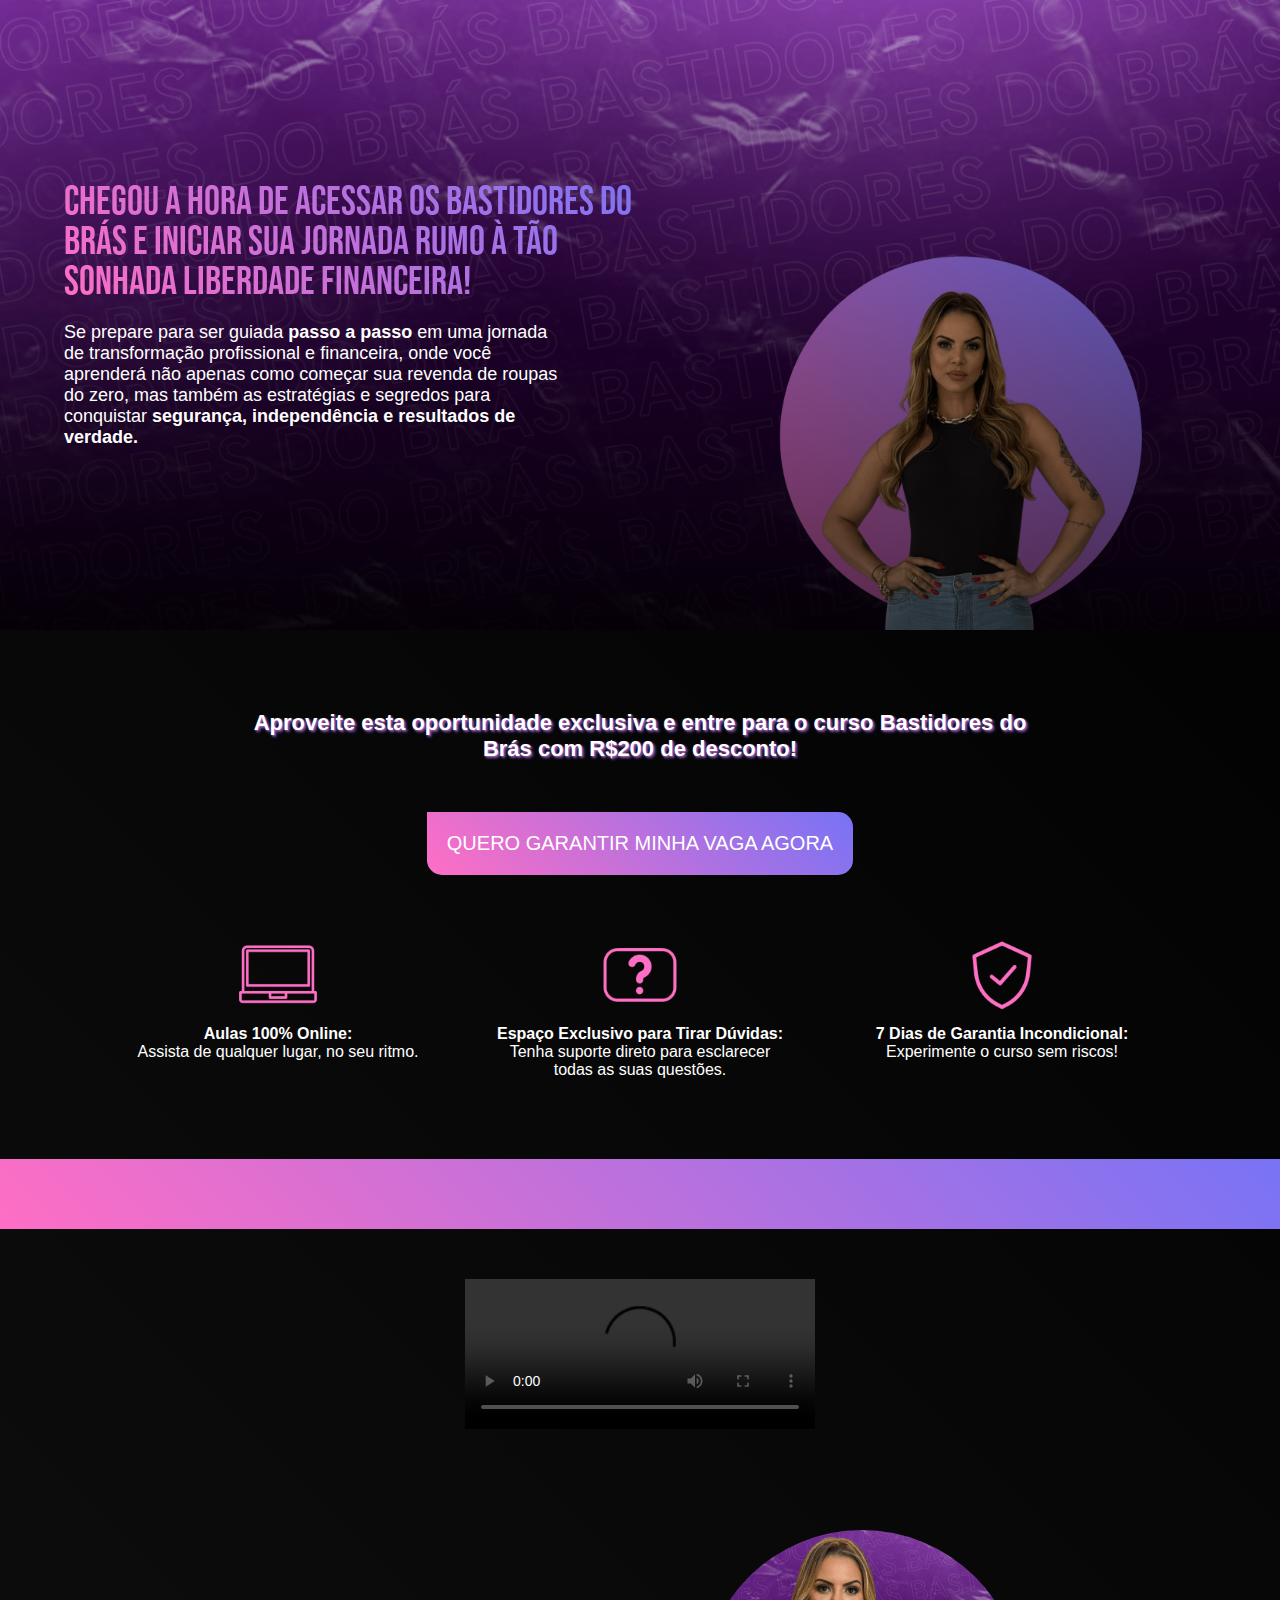
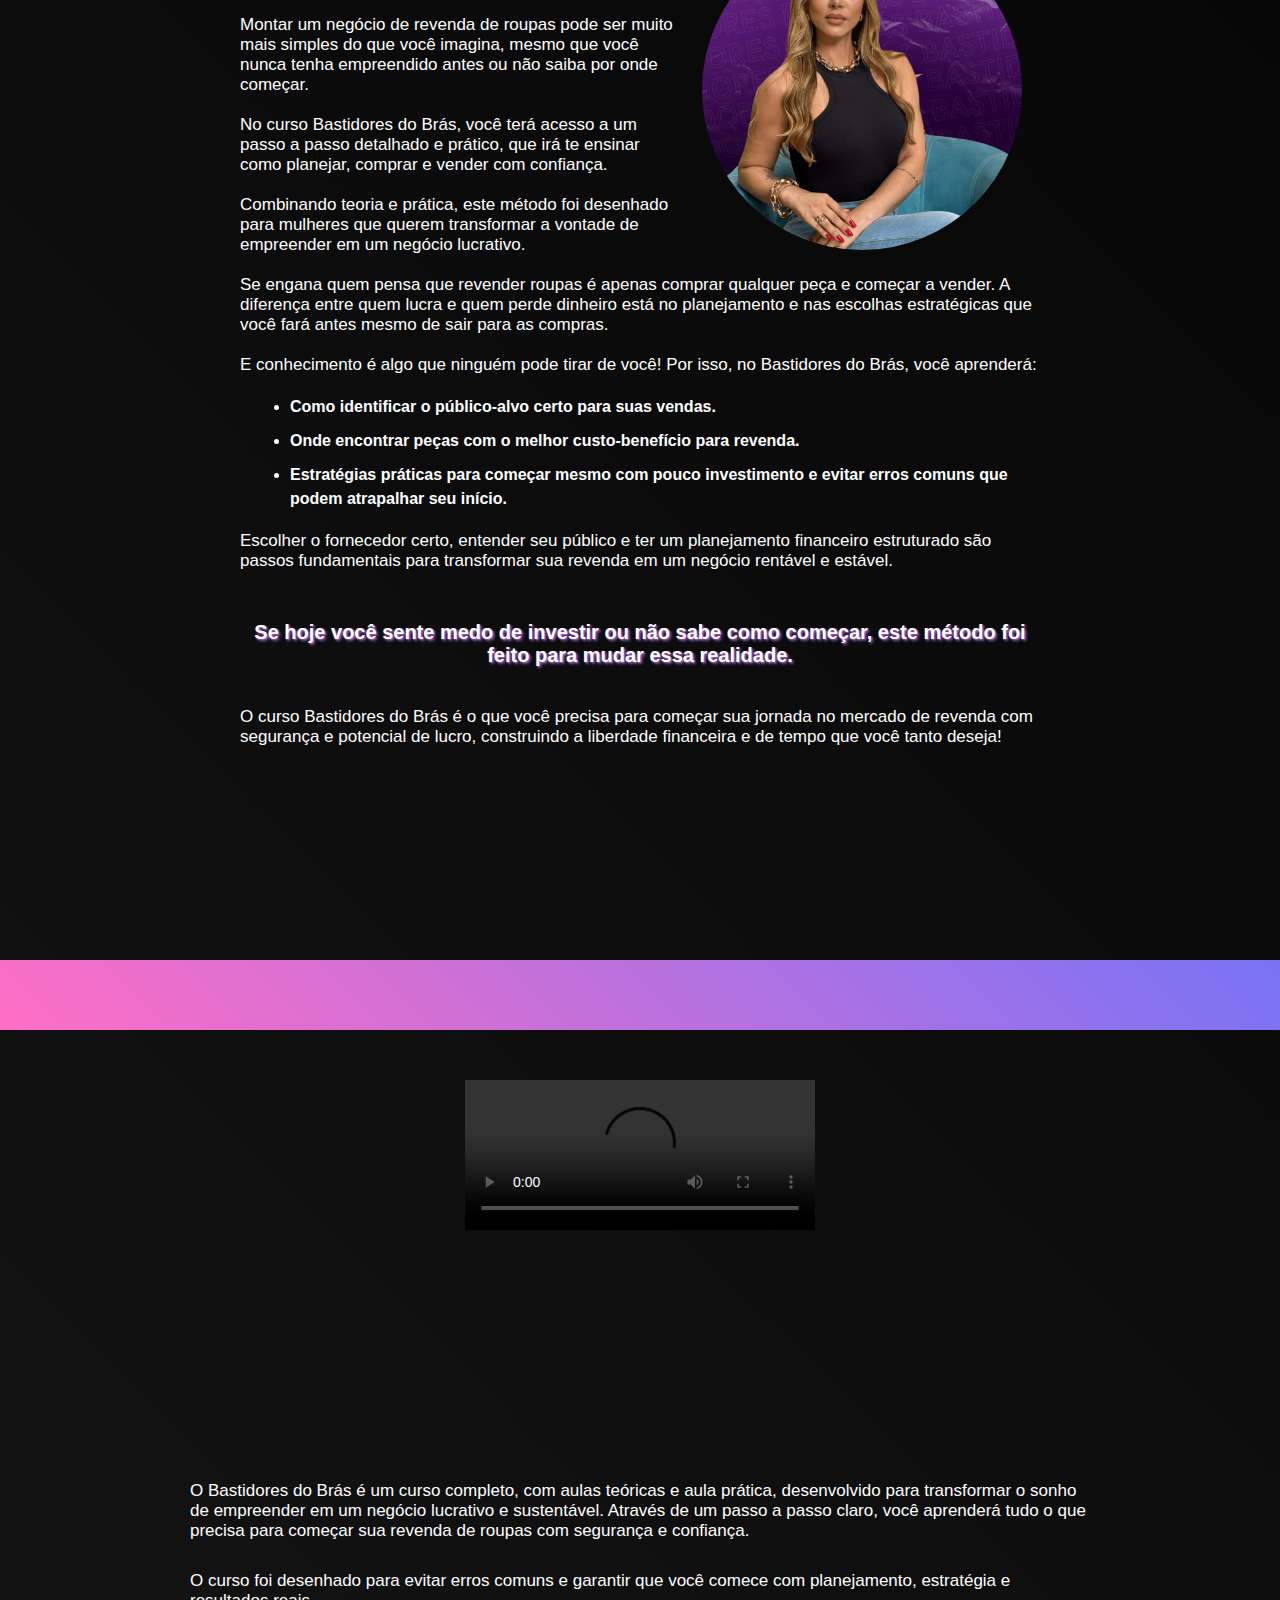
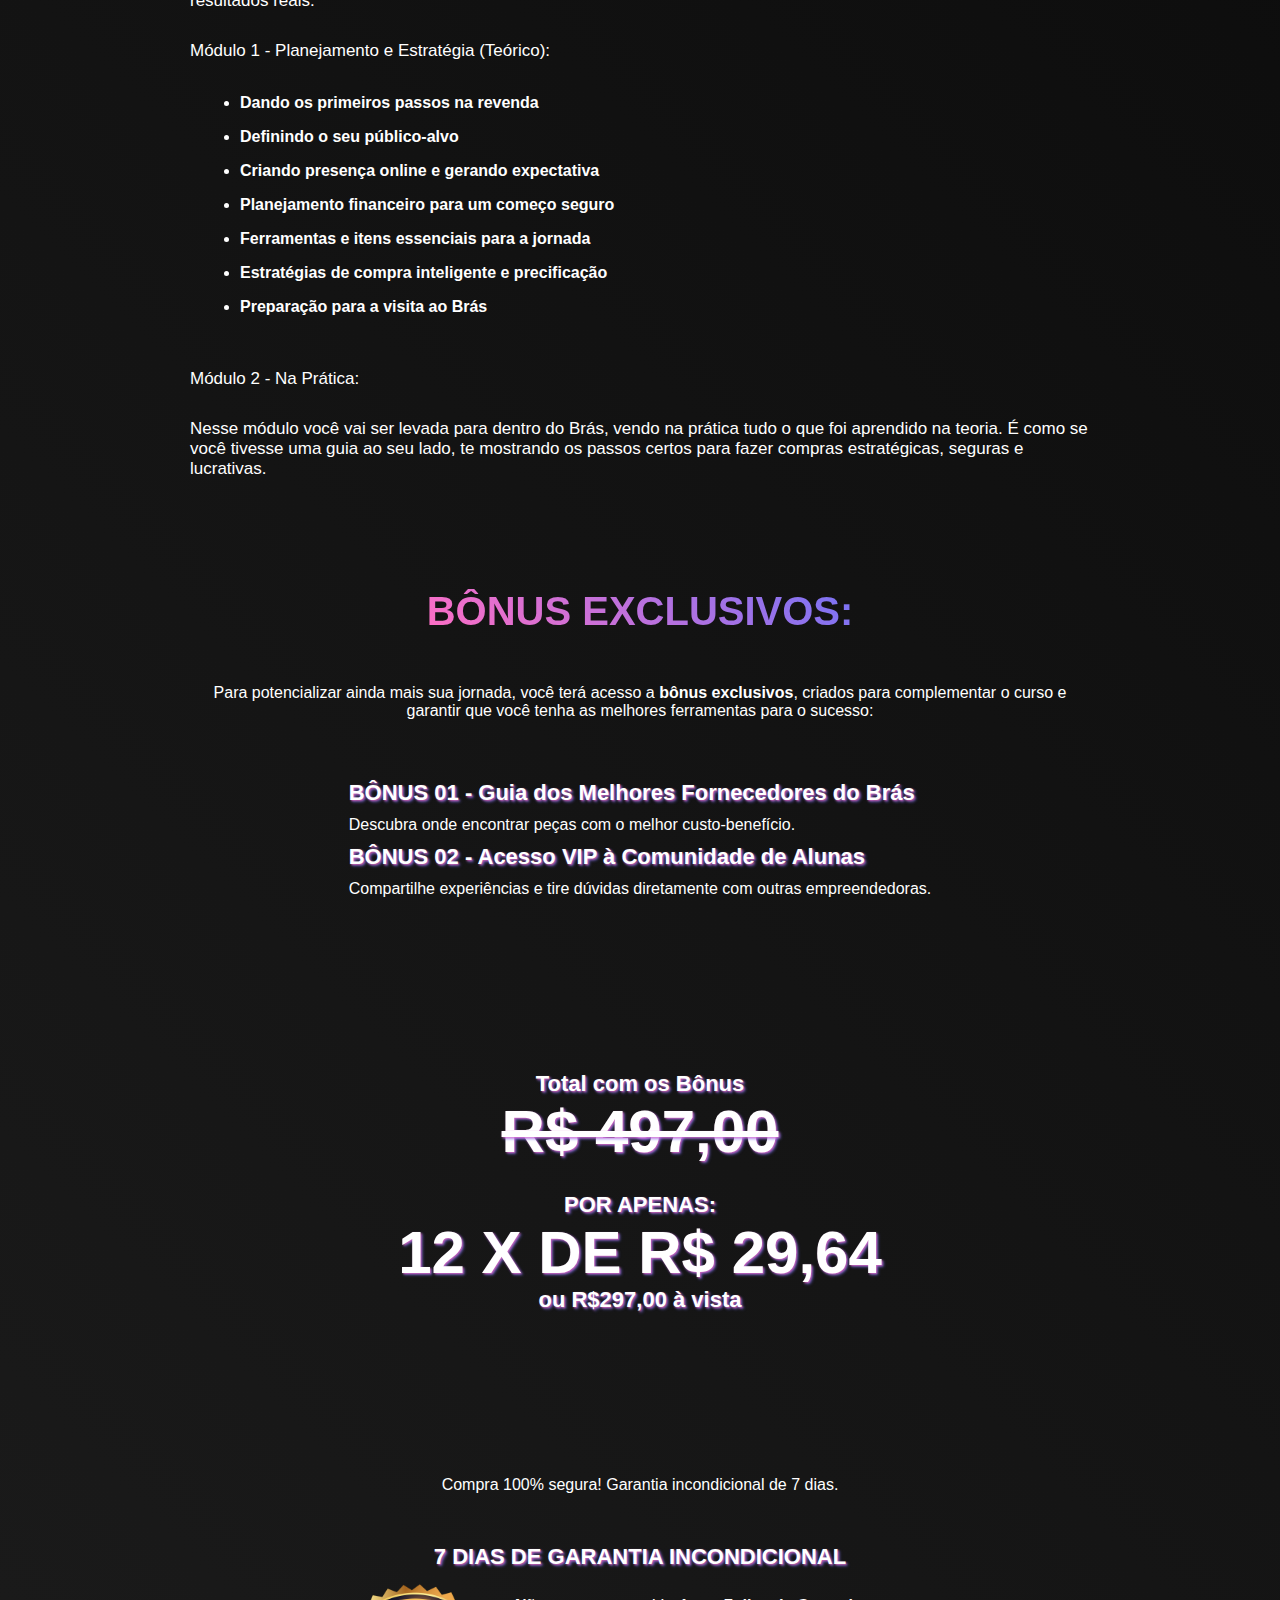
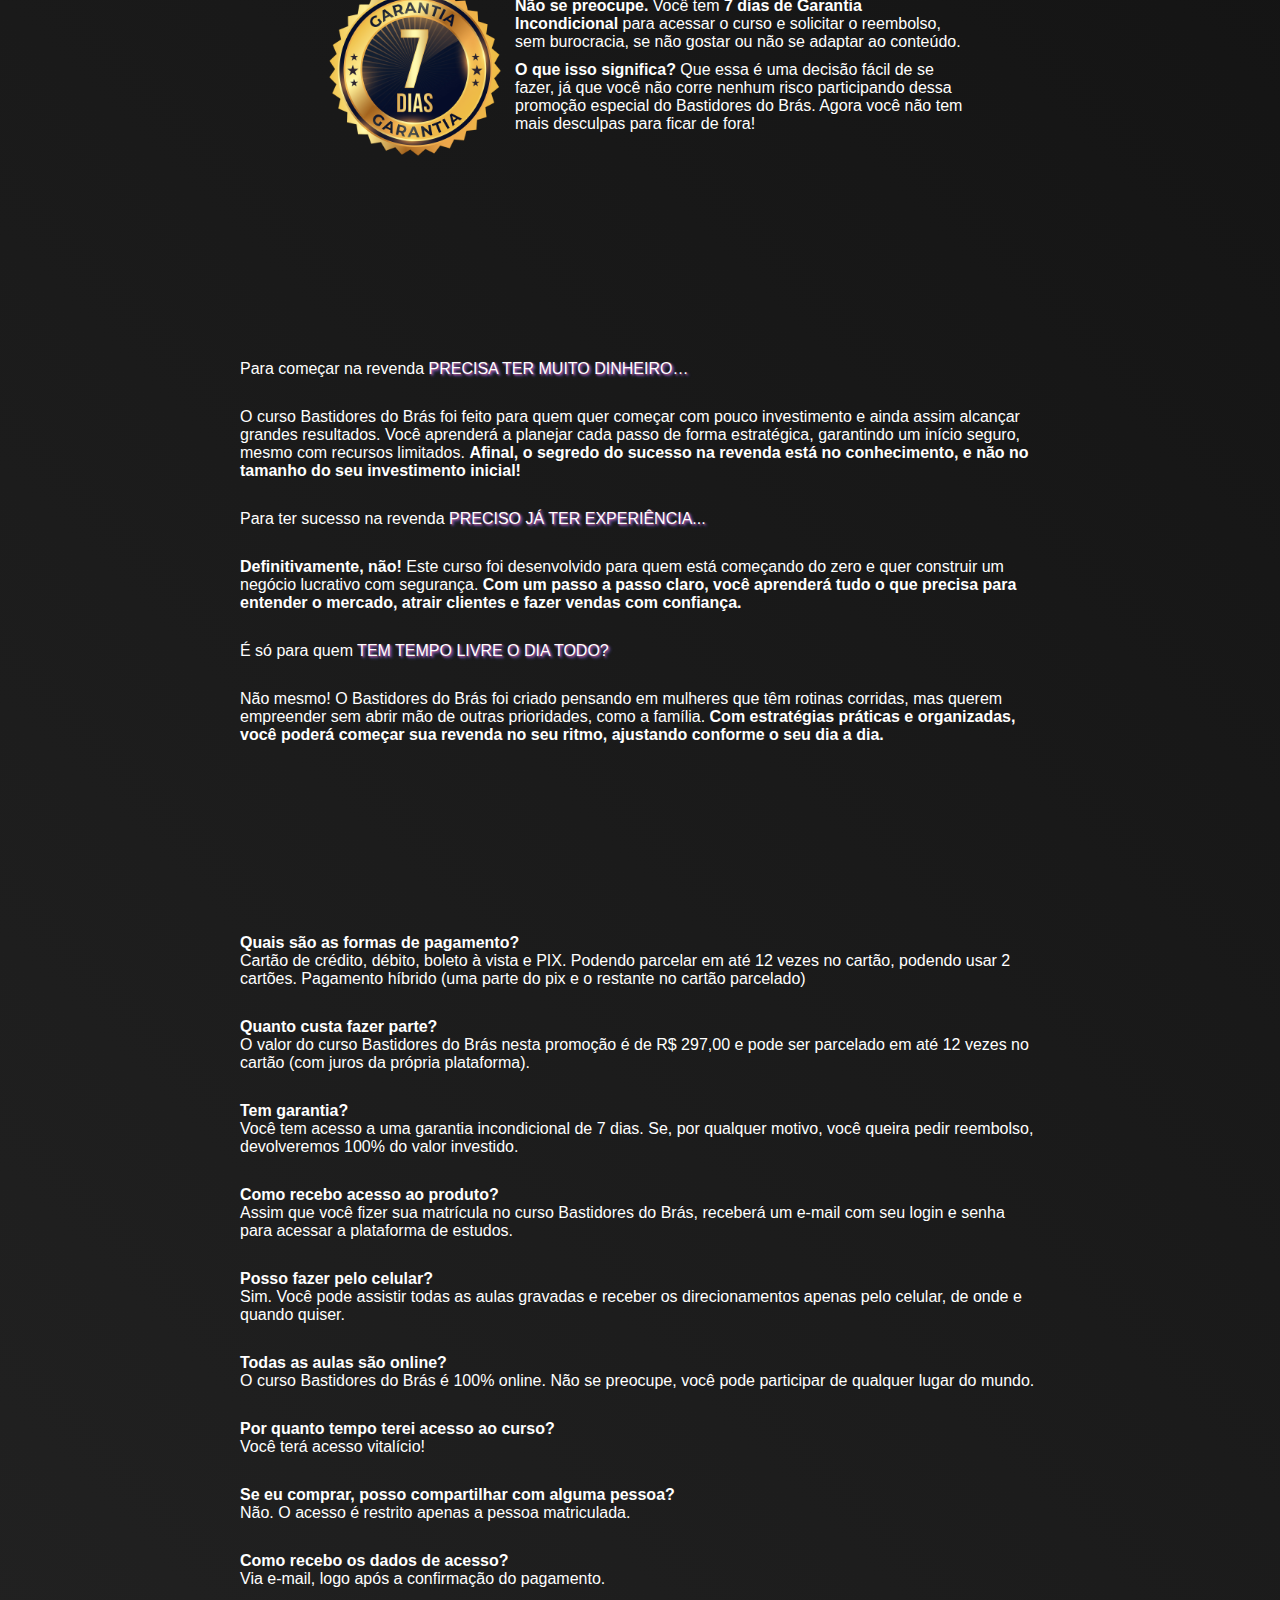
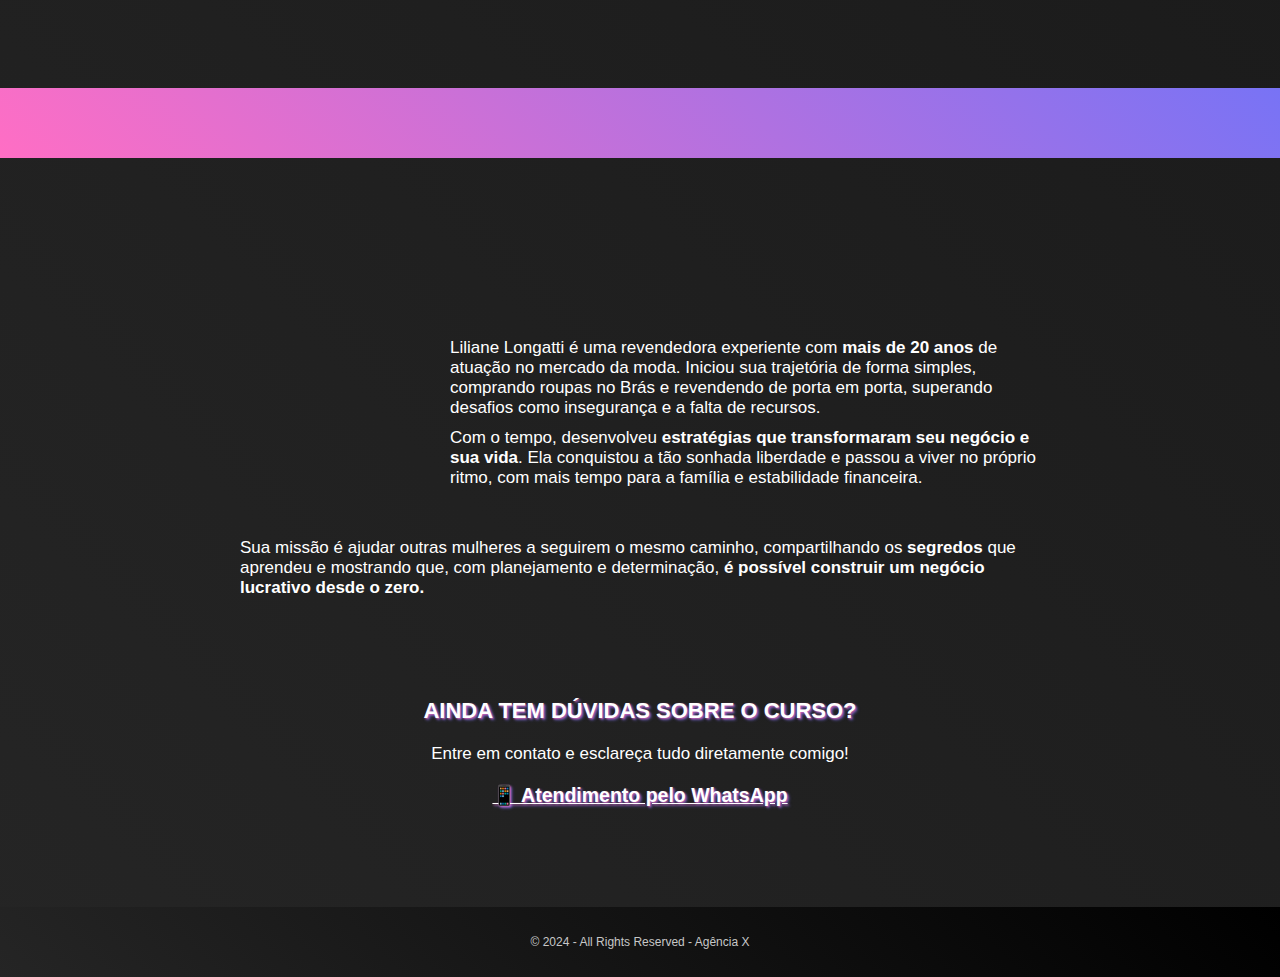
==== commit 2f61b4bb: "push first video" ====
--- a/index.html
+++ b/index.html
@@ -7,14 +7,17 @@
     <link rel="icon" href="./images/ico.png" type="image/x-icon">
     <link rel="stylesheet" href="style.css">
 
-    <meta name="description" content="Garanta acesso exclusivo ao curso Bastidores do Brás com Liliane Longatti e descubra estratégias comprovadas para alcançar sua liberdade financeira.">
-    <meta name="keywords" content="curso Bastidores do Brás, Liliane Longatti, revenda de roupas, liberdade financeira, Black Friday, negócios lucrativos">
+    <meta name="description"
+        content="Garanta acesso exclusivo ao curso Bastidores do Brás com Liliane Longatti e descubra estratégias comprovadas para alcançar sua liberdade financeira.">
+    <meta name="keywords"
+        content="curso Bastidores do Brás, Liliane Longatti, revenda de roupas, liberdade financeira, Black Friday, negócios lucrativos">
     <meta name="author" content="Liliane Longatti">
     <meta name="robots" content="index, follow">
 
     <meta property="og:title" content="Bastidores do Brás - Curso Exclusivo com Liliane Longatti">
-    <meta property="og:description" content="Transforme sua vida com o curso Bastidores do Brás. Dicas práticas e estratégias para iniciar sua revenda de roupas com confiança. Participe do Grupo VIP!">
-    <meta property="og:image" content="https://https://www.lilianelongatti.com.br/images/og.png"> 
+    <meta property="og:description"
+        content="Transforme sua vida com o curso Bastidores do Brás. Dicas práticas e estratégias para iniciar sua revenda de roupas com confiança. Participe do Grupo VIP!">
+    <meta property="og:image" content="https://www.lilianelongatti.com.br/images/og.png">
     <meta property="og:url" content="https://www.lilianelongatti.com.br/">
     <meta property="og:type" content="website">
 
@@ -32,7 +35,8 @@
                 <h1 class="item">Chegou a hora de acessar os bastidores do Brás e iniciar sua jornada rumo
                     à tão sonhada liberdade financeira!</h1>
 
-                <p class="item">Se prepare para ser guiada <strong>passo a passo</strong> em uma jornada de transformação
+                <p class="item">Se prepare para ser guiada <strong>passo a passo</strong> em uma jornada de
+                    transformação
                     profissional e financeira, onde você aprenderá não apenas como começar
                     sua revenda de roupas do zero, mas também as estratégias e segredos para conquistar
                     <strong>segurança, independência e resultados de verdade.</strong>
@@ -46,10 +50,11 @@
 
 
         <section class="secondItn">
-            <h2>Aproveite esta oportunidade exclusiva de Black Friday e entre para o
+            <h2>Aproveite esta oportunidade exclusiva e entre para o
                 curso Bastidores do Brás com R$200 de desconto!</h2>
 
-            <a class="itemReverse" href="https://pay.hotmart.com/K96853239T?checkoutMode=10&bid=1733156137764" target="_blank"><button>QUERO
+            <a class="itemReverse" href="https://pay.hotmart.com/K96853239T?checkoutMode=10&bid=1733156137764"
+                target="_blank"><button>QUERO
                     GARANTIR MINHA VAGA AGORA</button></a>
 
             <div class="gridItn">
@@ -80,9 +85,18 @@
 
         <section class="about">
             <div class="line">
-                <p class="itemReverse">O passo a passo para construir um negócio lucrativo, capaz de gerar liberdade financeira e de tempo!
-                </p>
-            </div>
+                <p class="itemReverse">O passo a passo para construir um negócio lucrativo, capaz de gerar liberdade
+                    financeira e de tempo!
+                </p>
+            </div>
+
+
+            <video src="videos/bras.mp4" controls autoplay>
+                Seu navegador não suporta esse vídeo.
+            </video>
+
+
+
             <div class="aboutHead">
 
                 <div>
@@ -137,8 +151,8 @@
                     segurança e potencial de lucro, construindo a liberdade financeira e de tempo que você tanto deseja!
                 </p>
 
-                <a href="https://pay.hotmart.com/K96853239T?checkoutMode=10&bid=1733156137764"
-                    target="_blank"><button  class="itemReverse">QUERO GARANTIR MINHA VAGA AGORA</button></a>
+                <a href="https://pay.hotmart.com/K96853239T?checkoutMode=10&bid=1733156137764" target="_blank"><button
+                        class="itemReverse">QUERO GARANTIR MINHA VAGA AGORA</button></a>
 
             </div>
         </section>
@@ -147,8 +161,13 @@
 
             <div class="lineCourse"></div>
 
-
-            <h1 class="CourseContentHeader item"><span class="CourseContentHeaderSpan">CONTEÚDO QUE VOCÊ TERÁ ACESSO</span>
+            <video src="videos/bras.mp4" controls autoplay>
+                Seu navegador não suporta esse vídeo.
+            </video>
+
+
+            <h1 class="CourseContentHeader item"><span class="CourseContentHeaderSpan">CONTEÚDO QUE VOCÊ TERÁ
+                    ACESSO</span>
                 <br>Conheça o Bastidores do Brás por Dentro
             </h1>
 
@@ -201,7 +220,7 @@
                         <p>Compartilhe experiências e tire dúvidas diretamente com outras empreendedoras.</p>
                     </div>
                     <a href="https://pay.hotmart.com/K96853239T?checkoutMode=10&bid=1733156137764"
-                        target="_blank"><button  class="itemReverse">QUERO GARANTIR MINHA VAGA AGORA</button></a>
+                        target="_blank"><button class="itemReverse">QUERO GARANTIR MINHA VAGA AGORA</button></a>
 
                 </div>
 
@@ -221,7 +240,7 @@
                     </h2>
 
                     <a href="https://pay.hotmart.com/K96853239T?checkoutMode=10&bid=1733156137764"
-                        target="_blank"><button  class="itemReverse">QUERO GARANTIR MINHA VAGA AGORA</button></a>
+                        target="_blank"><button class="itemReverse">QUERO GARANTIR MINHA VAGA AGORA</button></a>
 
                     <p class="softWr">Compra 100% segura! Garantia incondicional de 7 dias.</p>
 
@@ -332,7 +351,7 @@
             <h1 class="itemReverse">QUEM É A LILIANE LONGATTI?</h1>
 
             <div>
-                <img  class="item" src="images/mainLilian.png" alt="">
+                <img class="item" src="images/mainLilian.png" alt="">
                 <div>
                     <p>Liliane Longatti é uma revendedora experiente com <strong>mais de 20 anos</strong> de atuação no
                         mercado da moda.
--- a/style.css
+++ b/style.css
@@ -6,14 +6,18 @@
 * {
     padding: 0;
     margin: 0;
+    /* overflow-x: hidden !important; */
+}
+
+html{
+    overflow-x: hidden !important;
+    width: 100vw;
 }
 
 body {
     background: linear-gradient(45deg, #252525, #000000);
     width: 100vw;
-    overflow-x: hidden;
-    /* background-color: blue; */
-
+    overflow-x: hidden !important;
 }
 
 header {
@@ -32,9 +36,12 @@
     background-size: cover;
     background-position: 40% 30%;
     position: relative;
+
+ 
 }
 
 .secMain>img {
+    overflow-x: hidden !important;
     position: absolute;
     width: 30%;
     bottom: 0;
@@ -212,6 +219,11 @@
 }
 
 
+video{
+    margin: 50px 0;
+    width: 350px;
+}
+
 .about>h2 {
     width: 800px;
     margin: auto;
@@ -652,7 +664,7 @@
 .itemReverse{
     opacity: 0;
     transform: translateX(100px);
-    transition: transform 1.3s ease-out, opacity 1.5s ease-out;
+    transition: transform 1.3s ease-out, opacity 1.2s ease-out;
 }
 
 .item.visible, .itemReverse.visible {
@@ -1194,6 +1206,10 @@
         font-size: 17px;
     }
 
+    video{
+        width: 300px;
+    }
+
     .about>.aboutHead {
         width: 350px;
         flex-direction: column;
@@ -1340,4 +1356,8 @@
 
         font-size: 17px;
     }
+
+    video{
+        width: 280px;
+    }
 }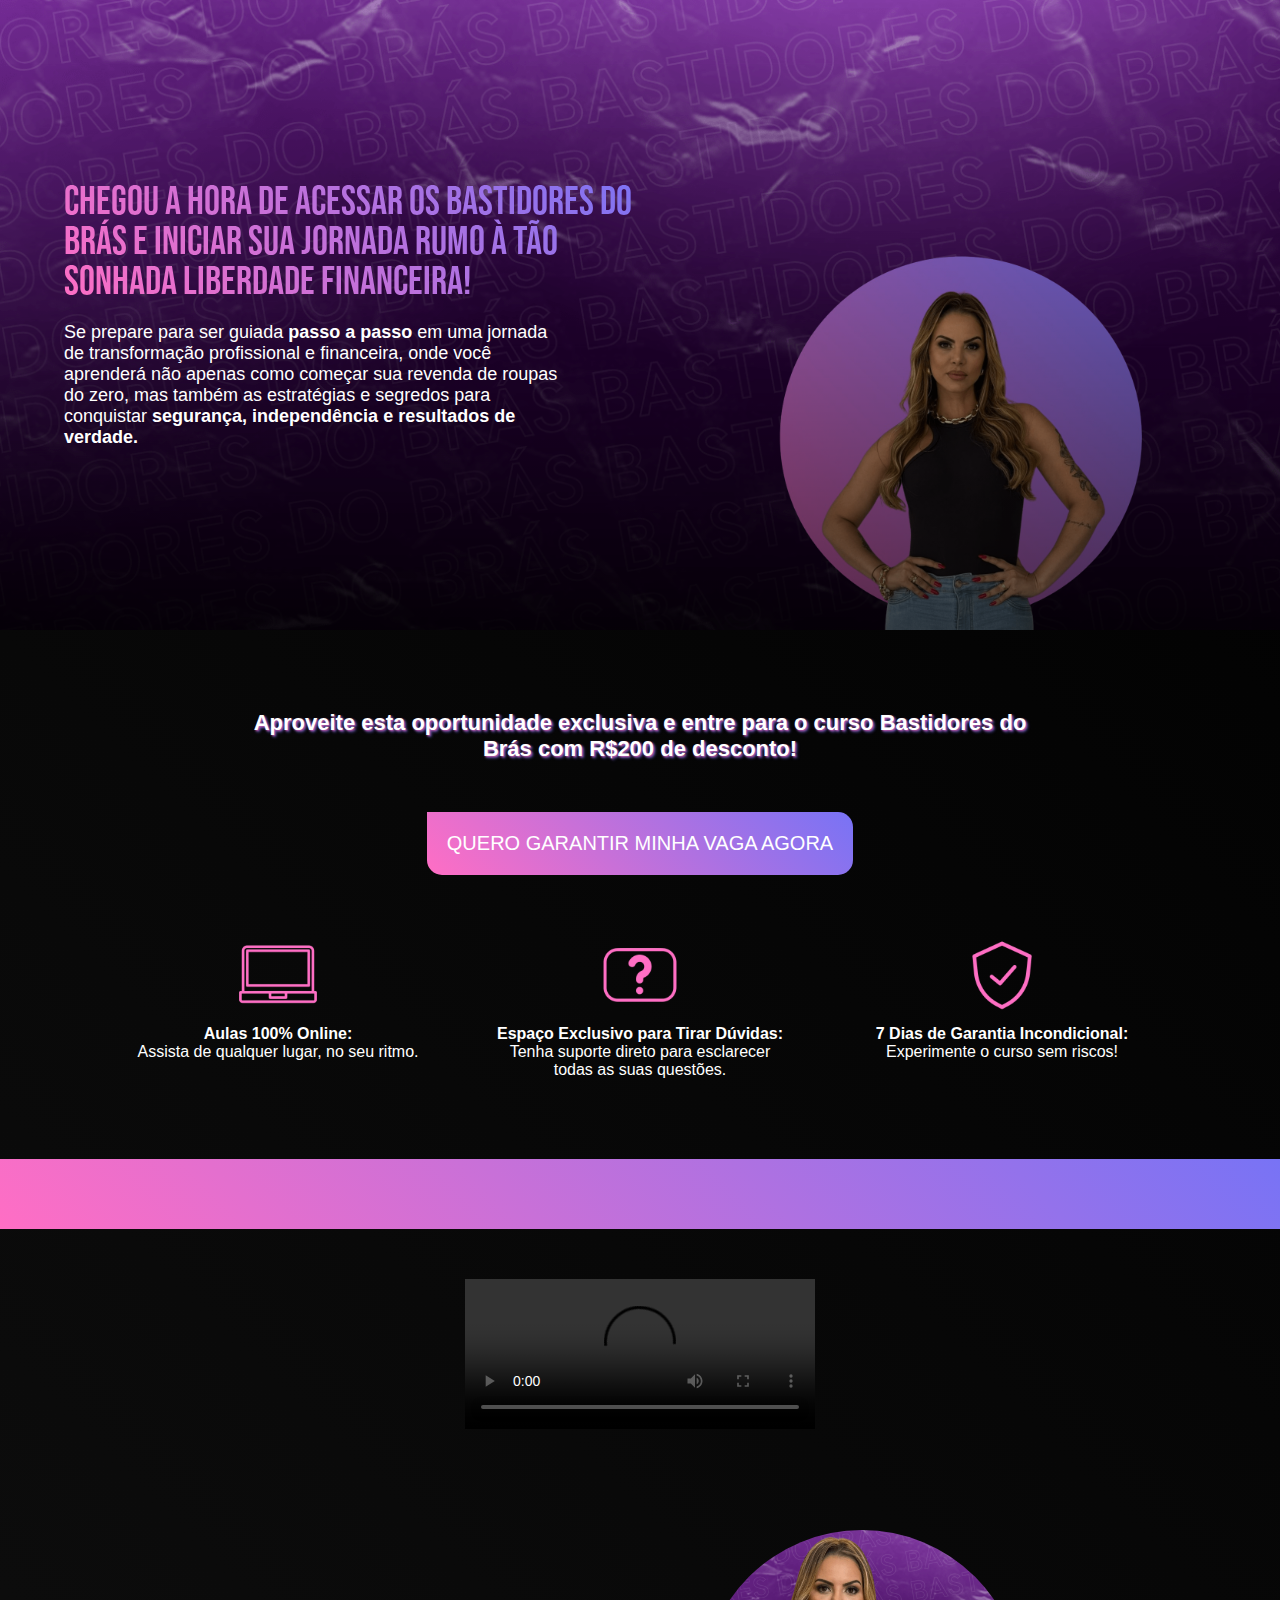
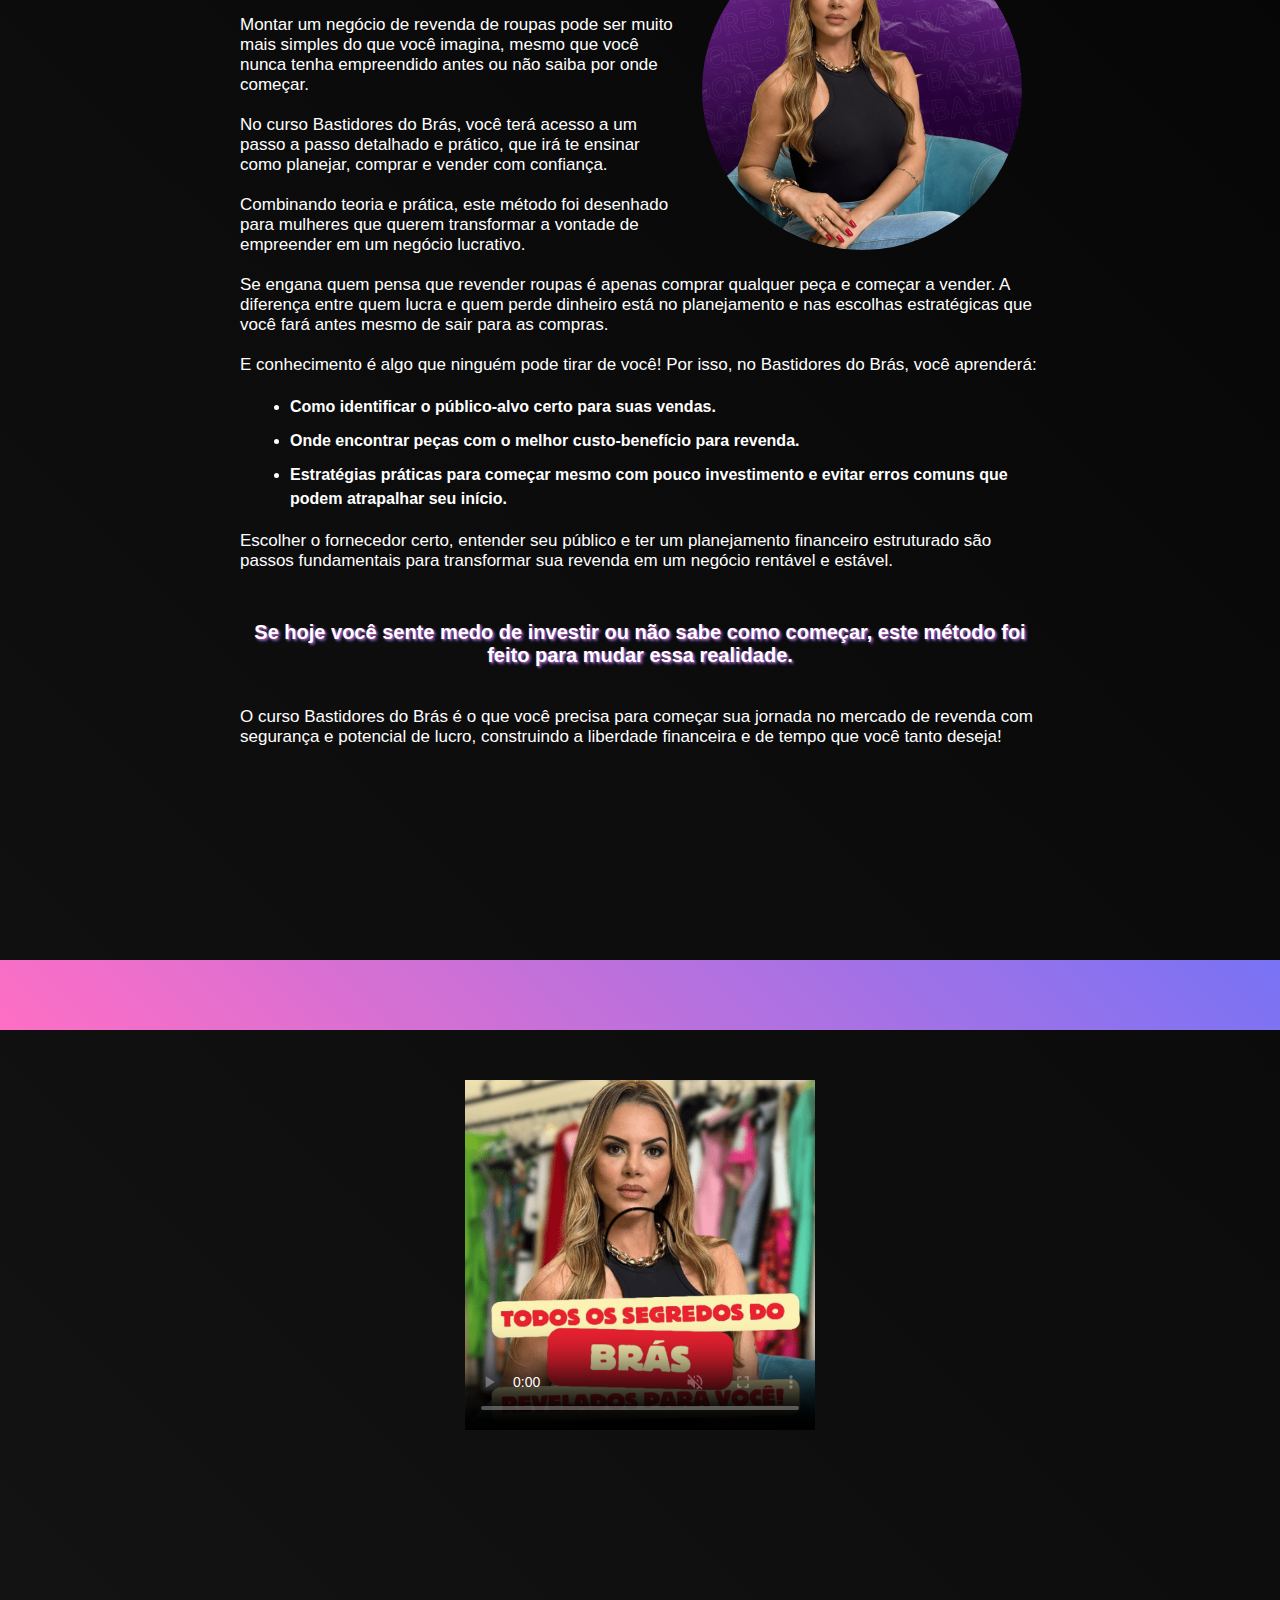
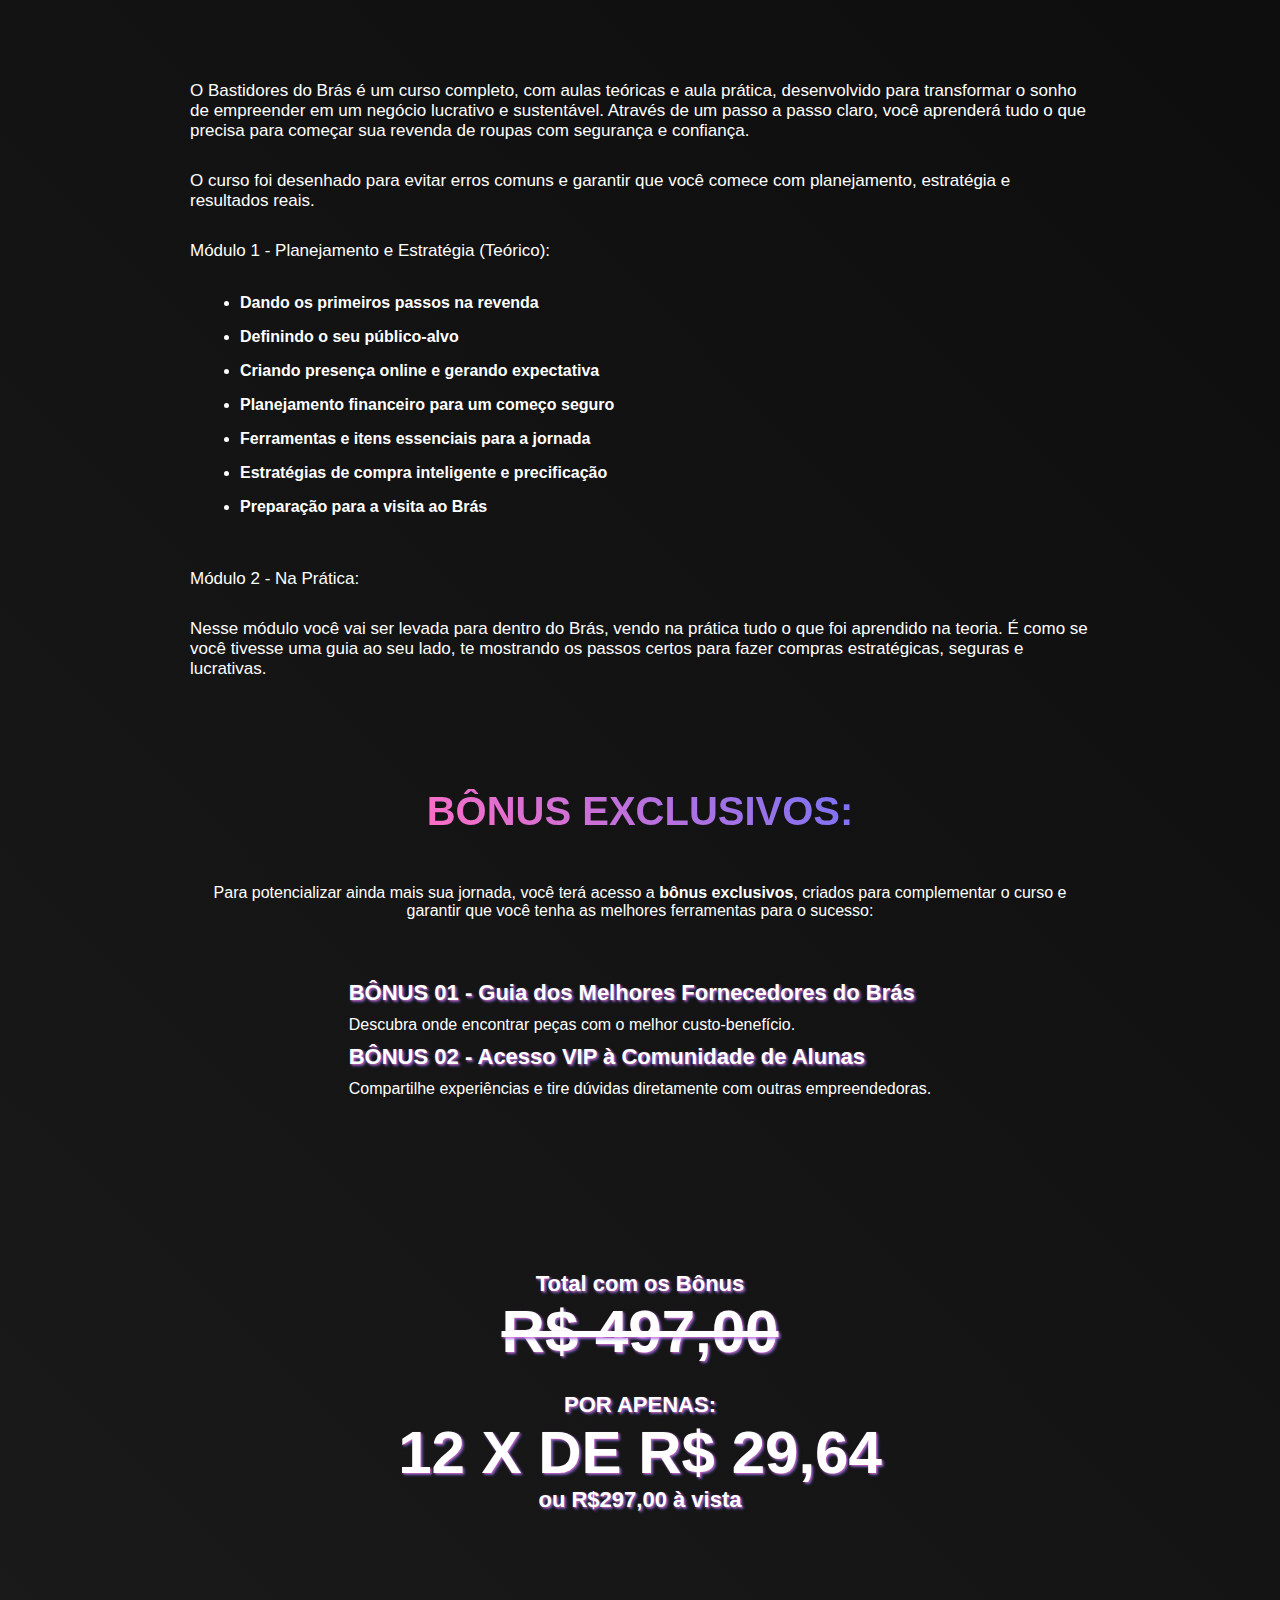
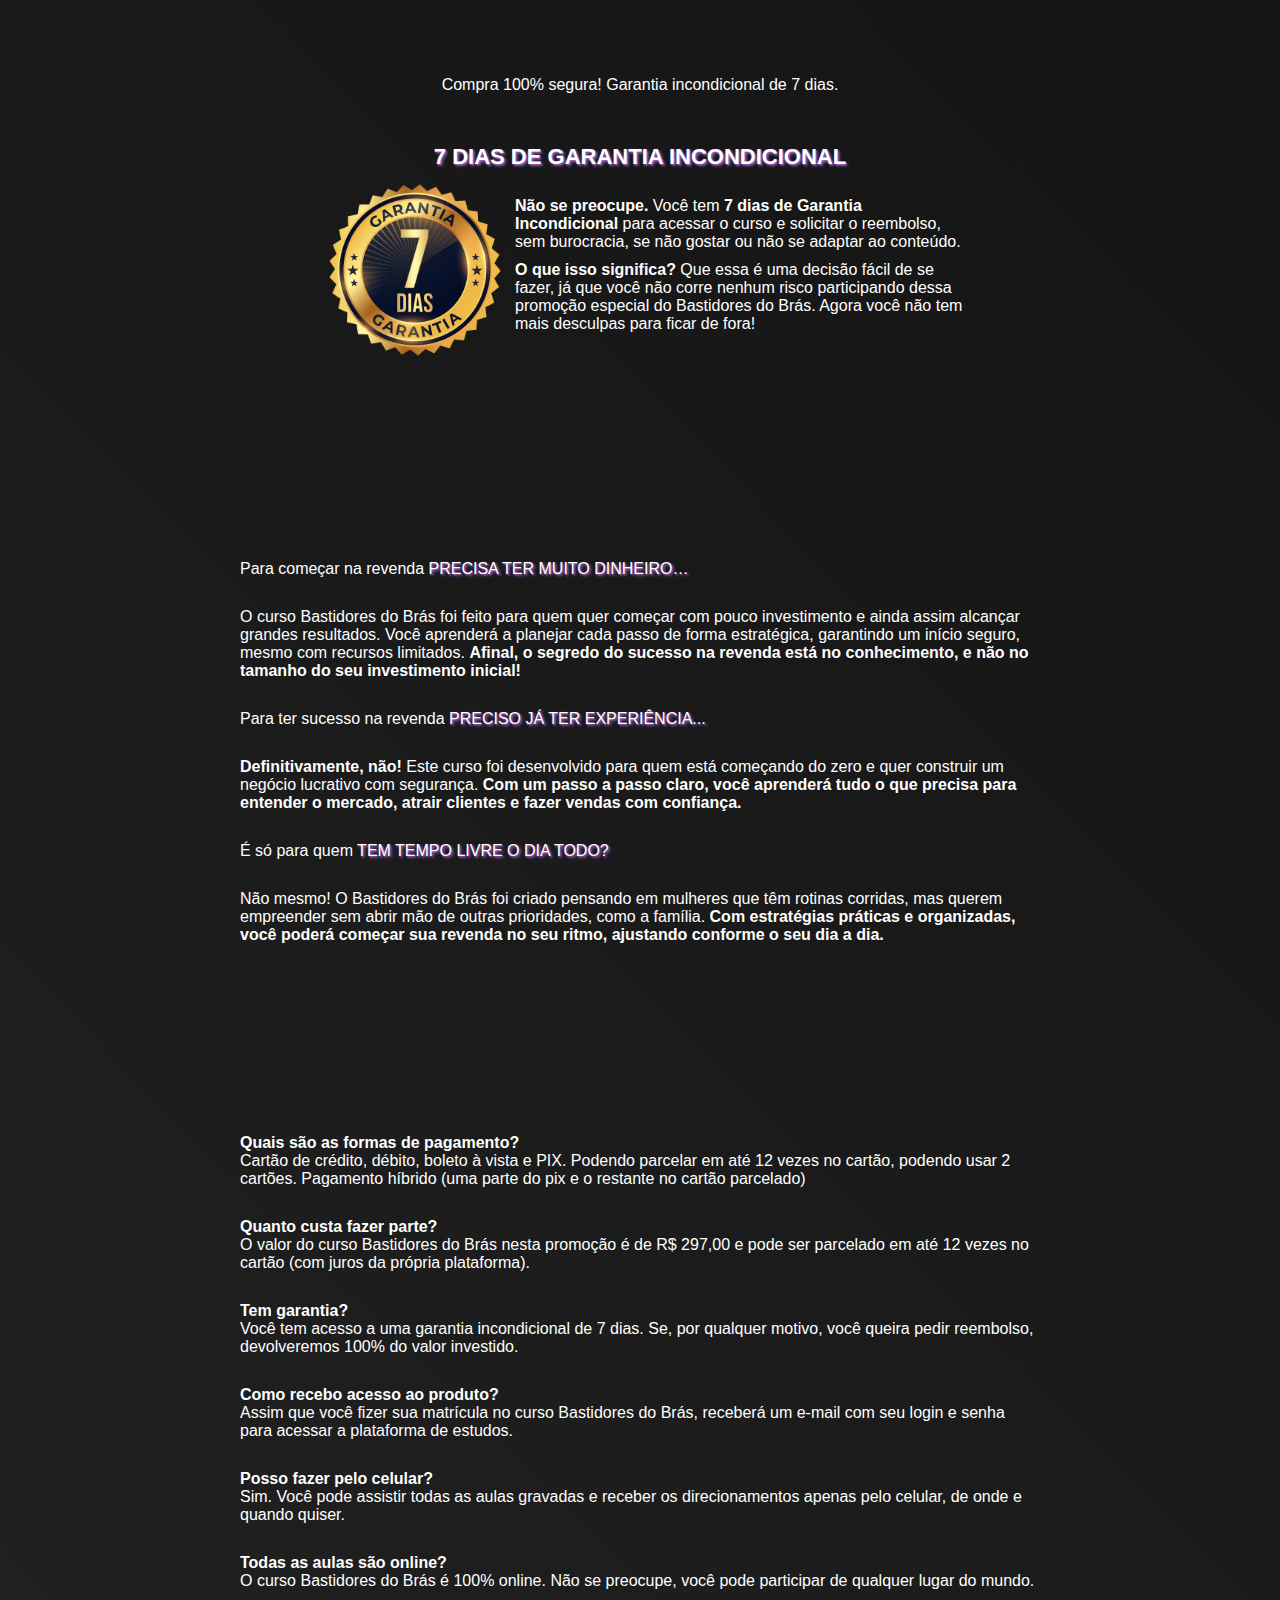
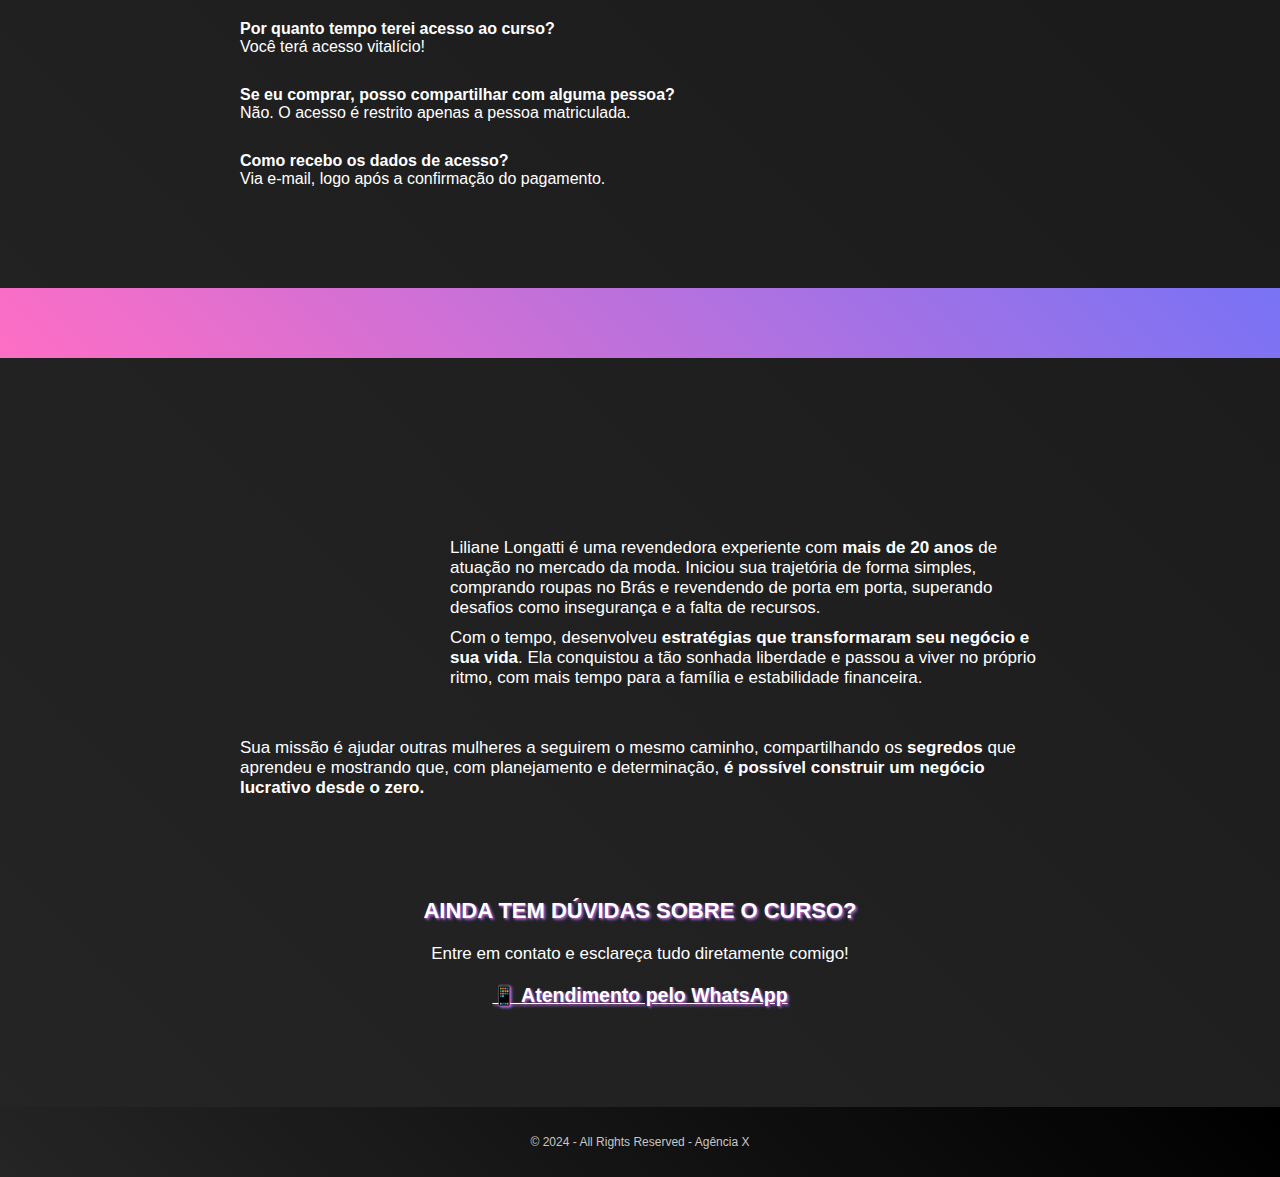
==== commit 11c5f2ea: "testevideo" ====
--- a/index.html
+++ b/index.html
@@ -91,7 +91,7 @@
             </div>
 
 
-            <video src="videos/bras.mp4" controls autoplay>
+            <video class="video" src="videos/video1.mp4" controls>
                 Seu navegador não suporta esse vídeo.
             </video>
 
@@ -161,8 +161,9 @@
 
             <div class="lineCourse"></div>
 
-            <video src="videos/bras.mp4" controls autoplay>
-                Seu navegador não suporta esse vídeo.
+            <video class="video" controls autoplay muted poster="images/og.png">
+                <source src="videos/video1.mp4" type="video/mp4">
+                Seu navegador não suporta o formato de vídeo.
             </video>
 
 
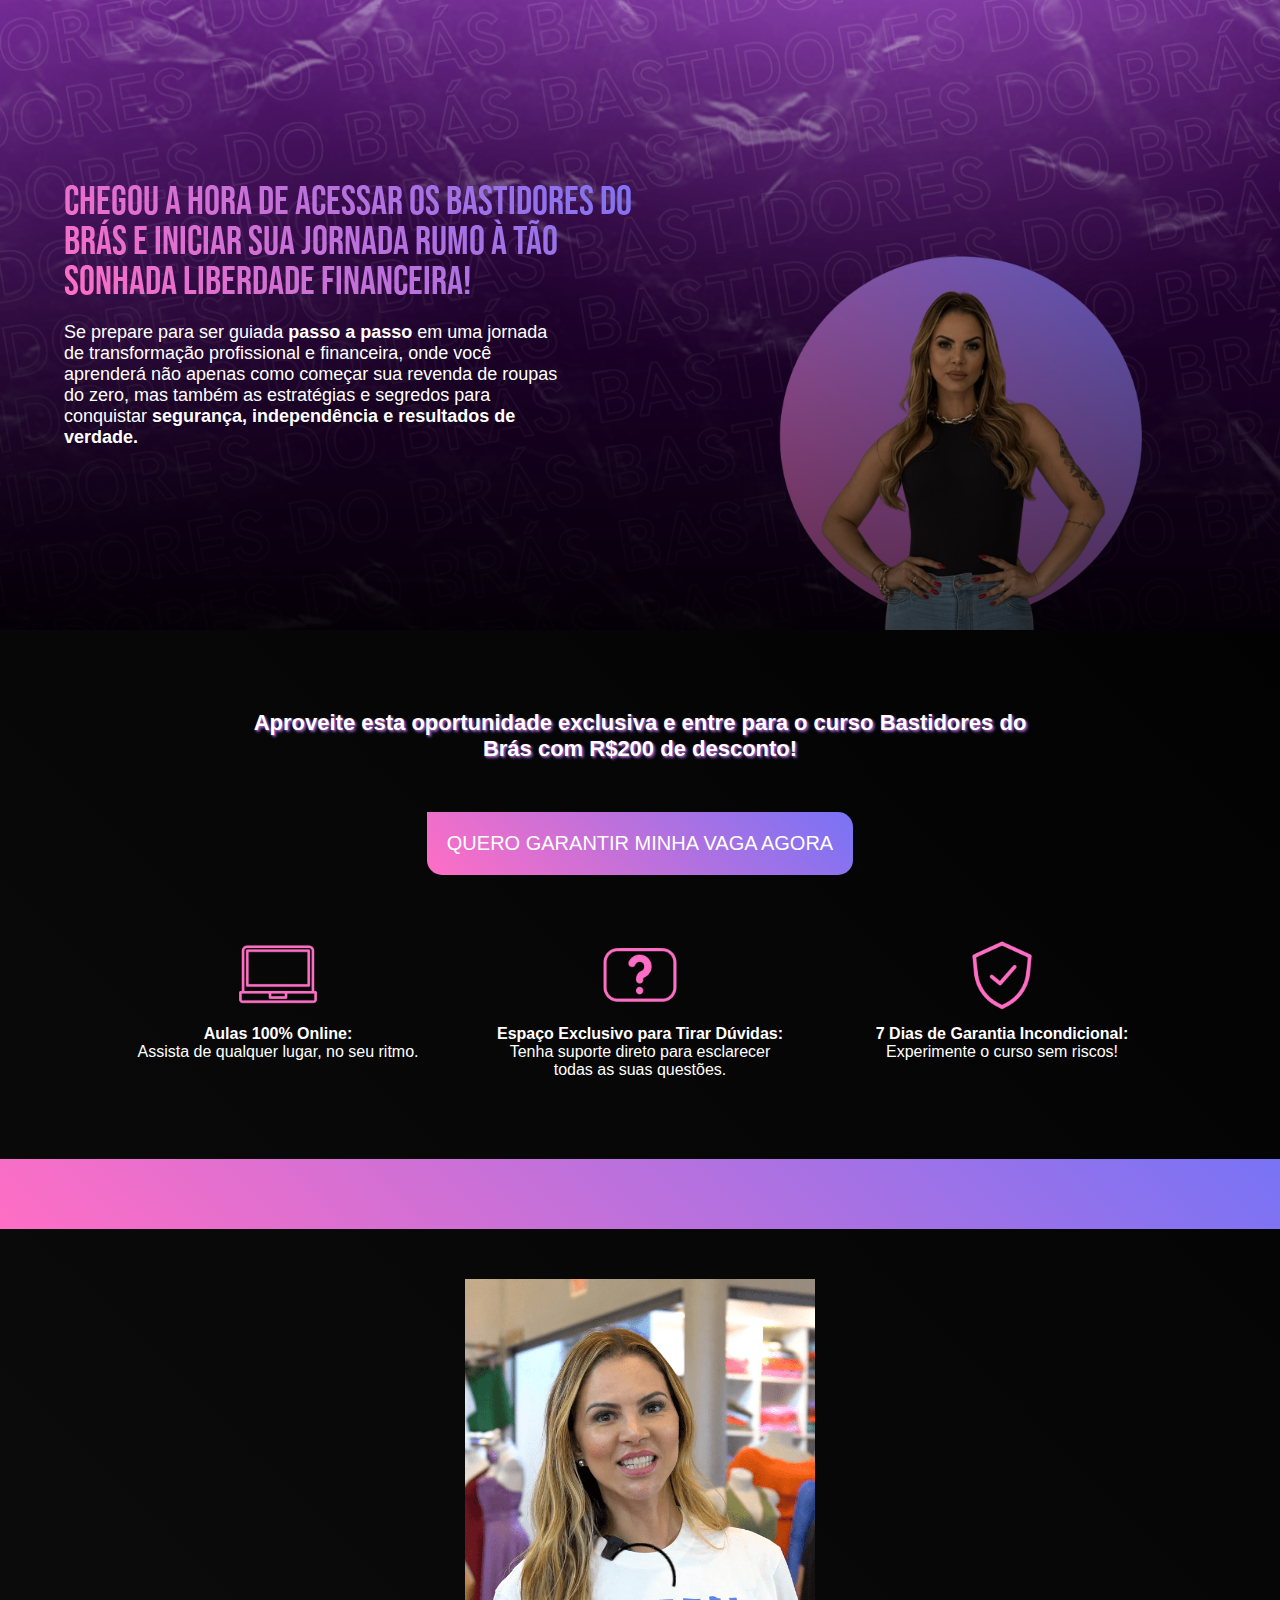
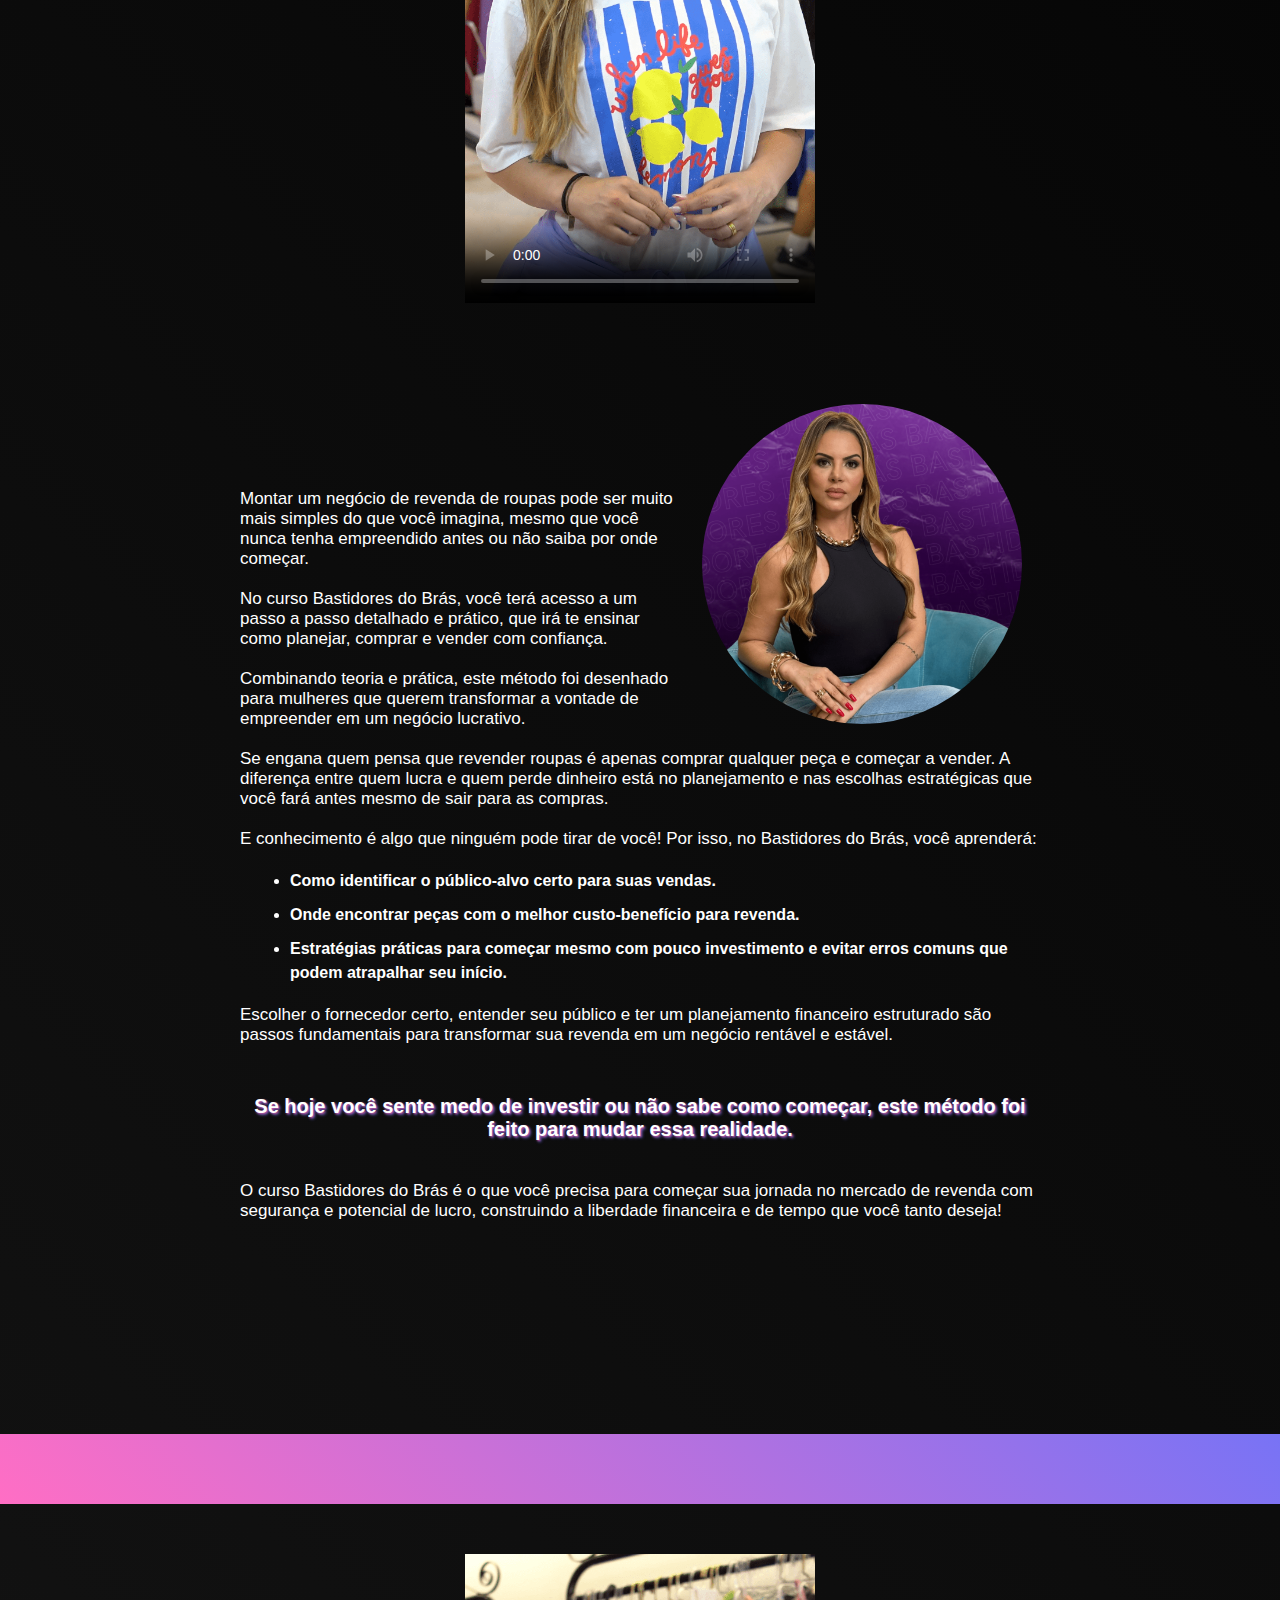
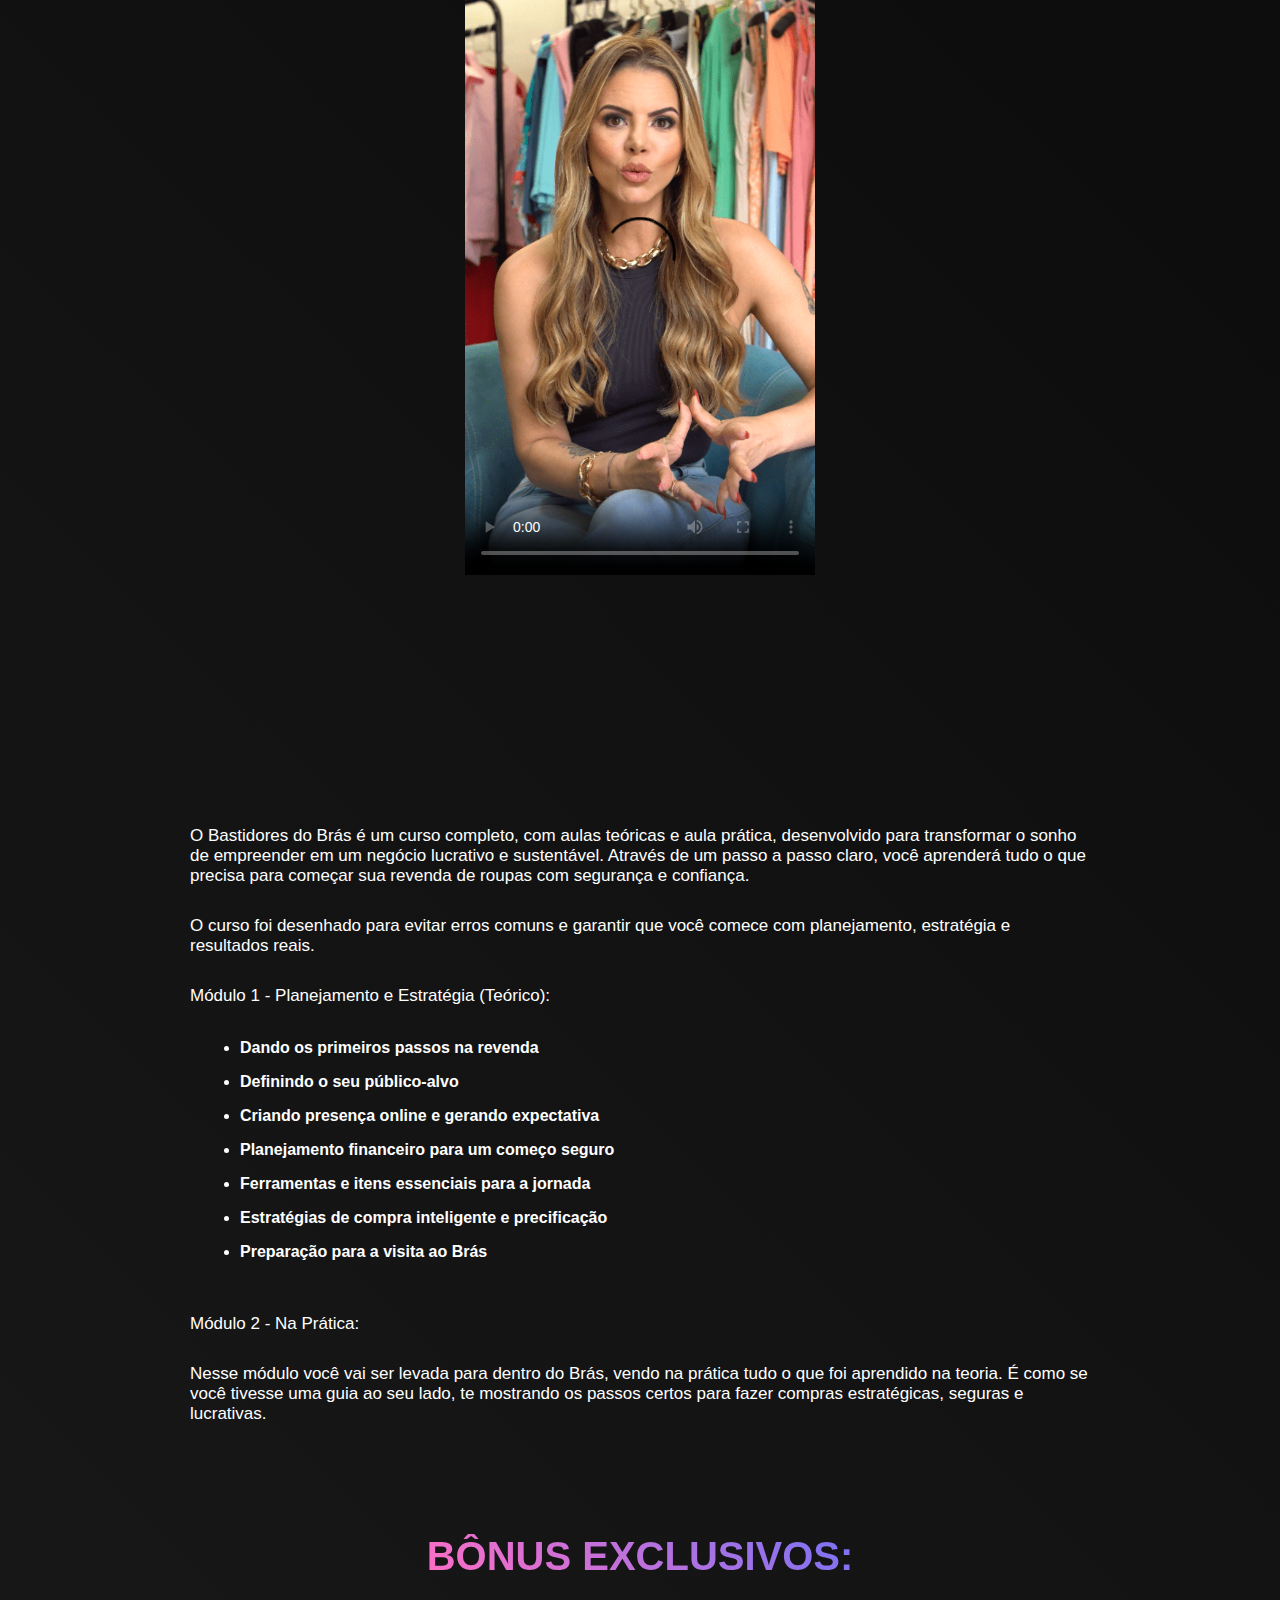
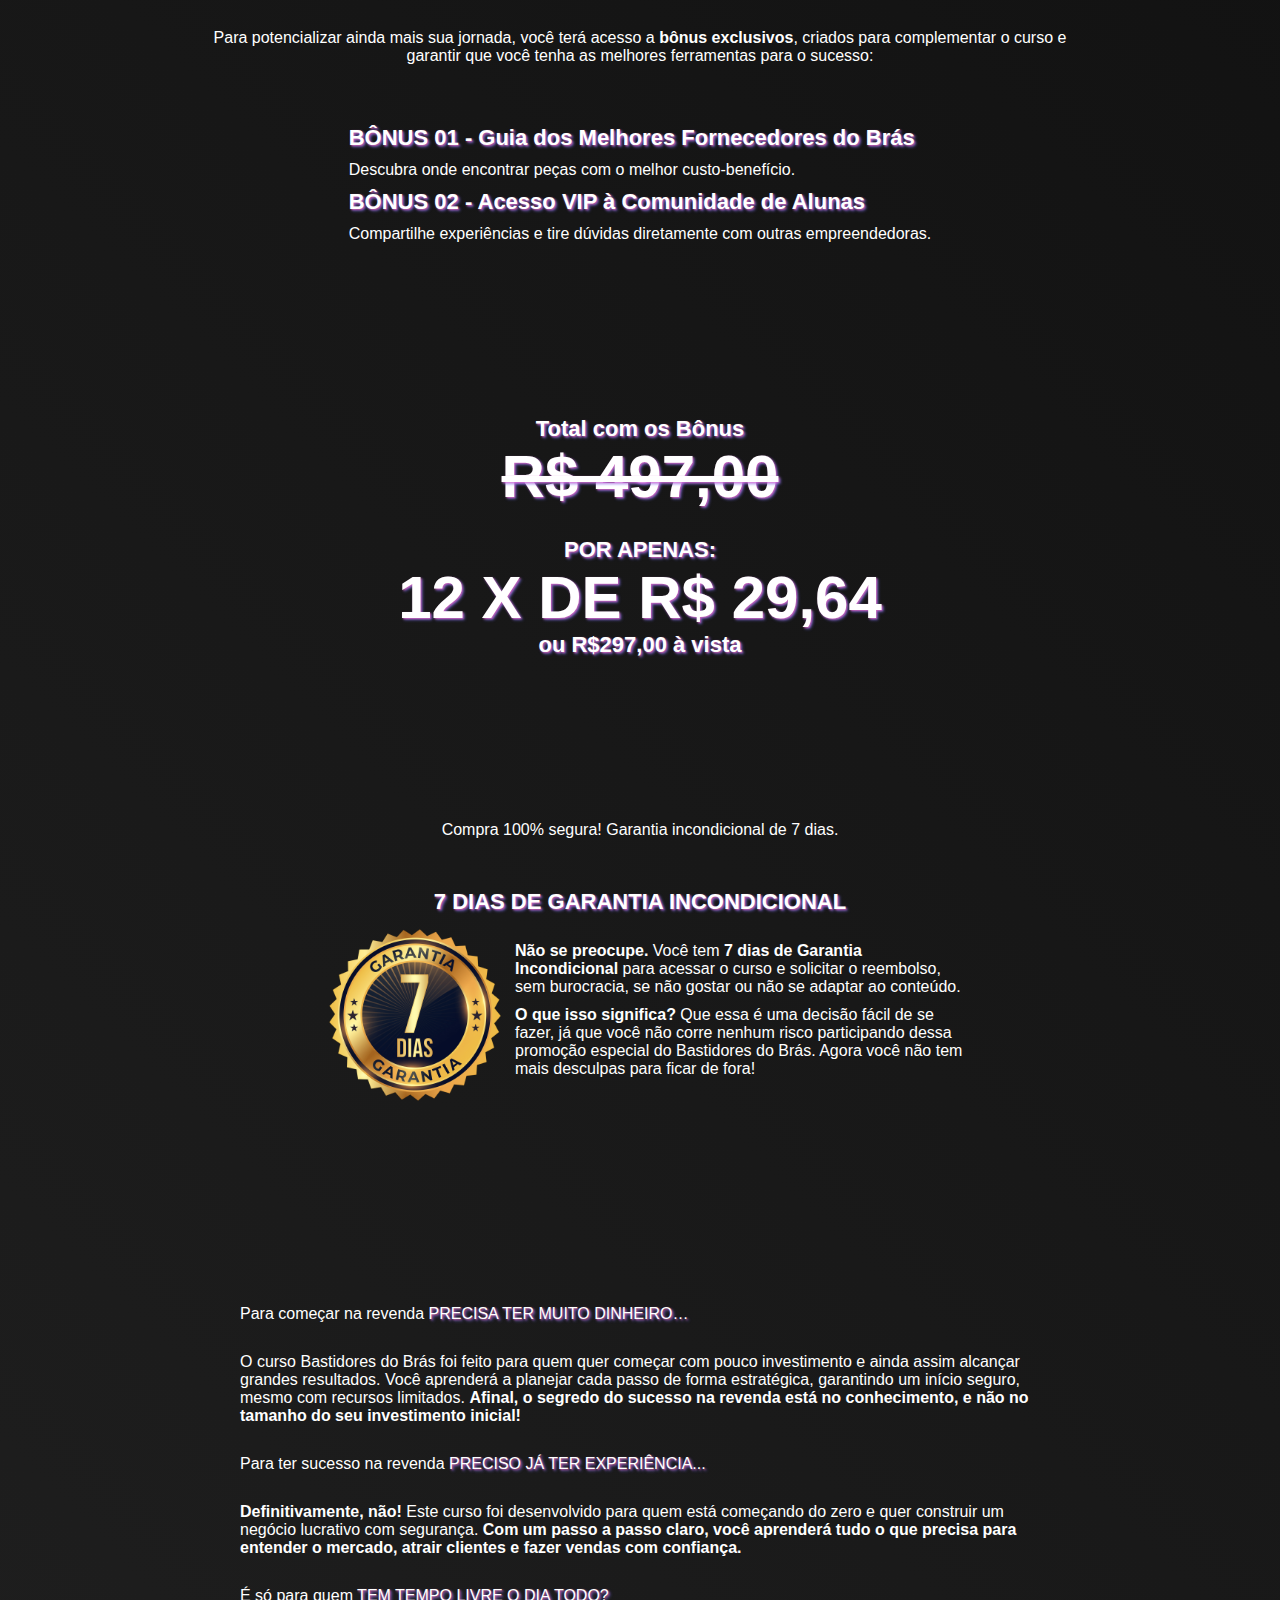
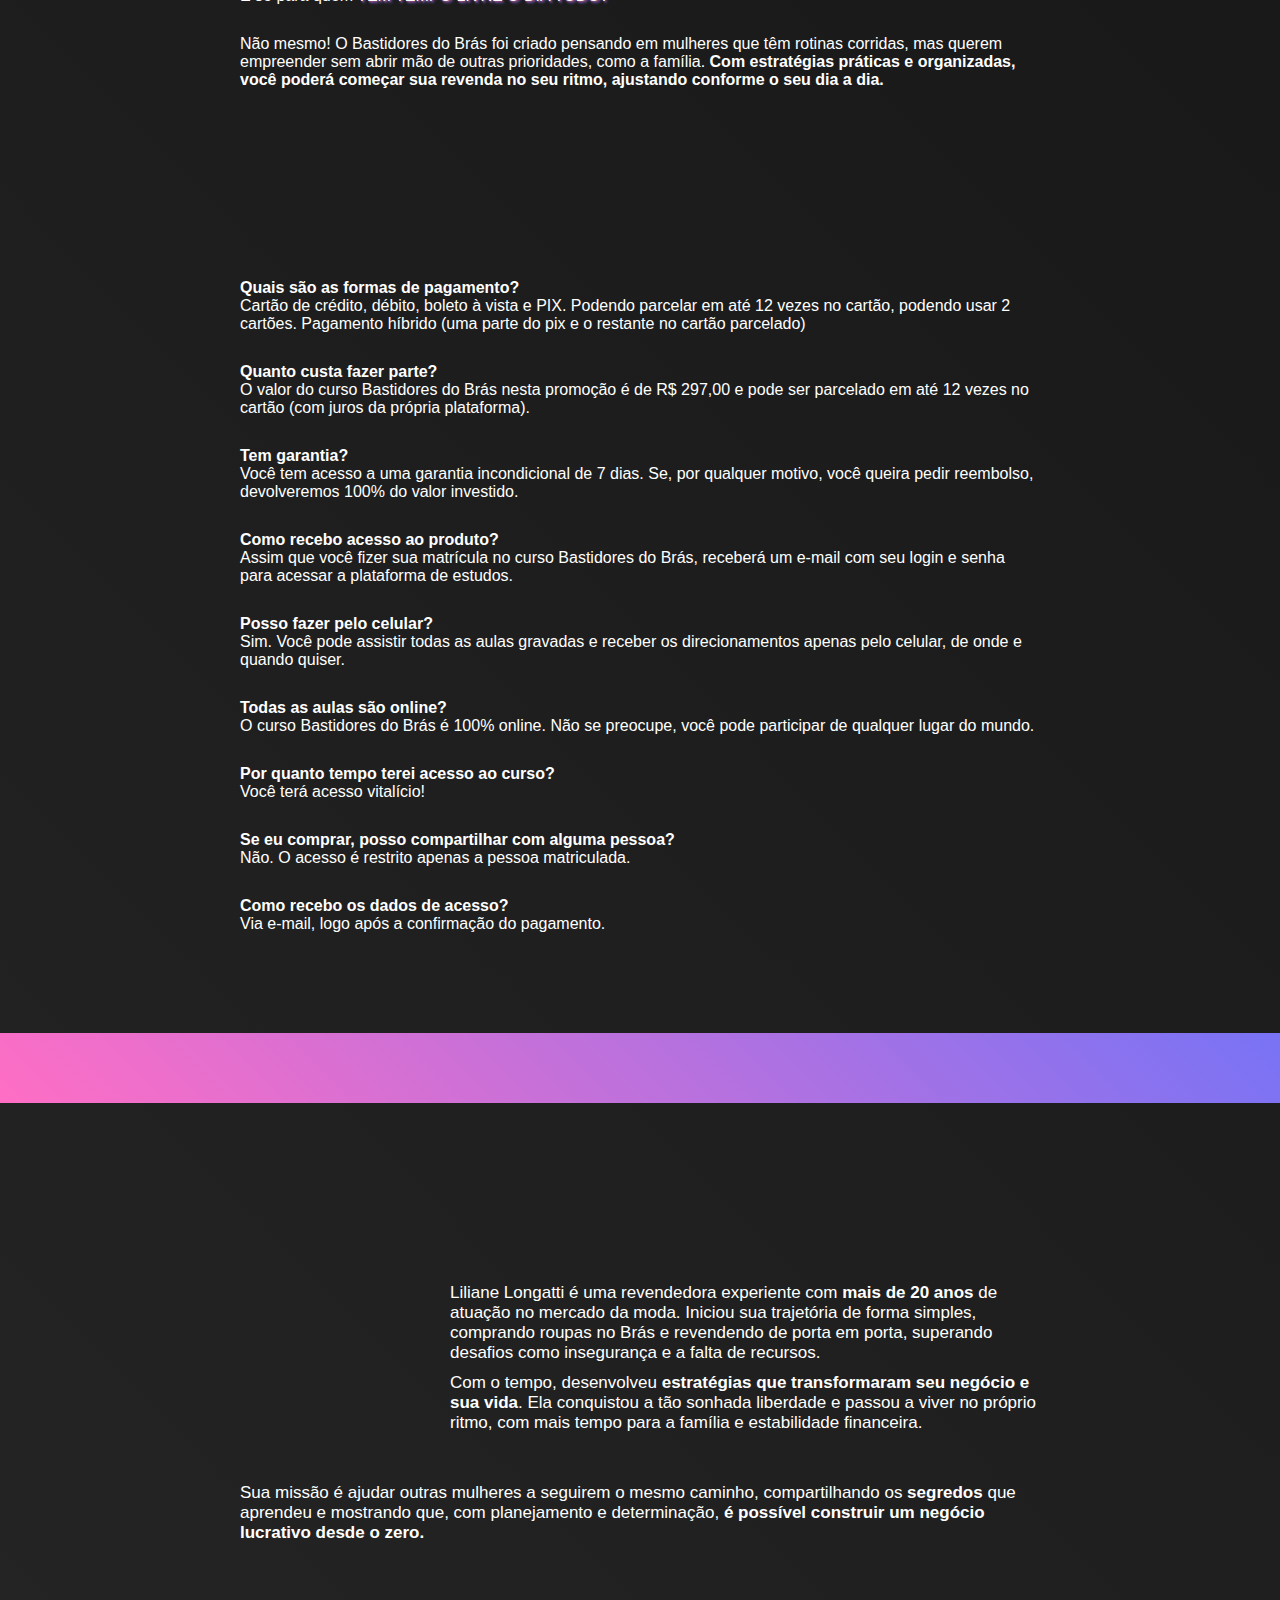
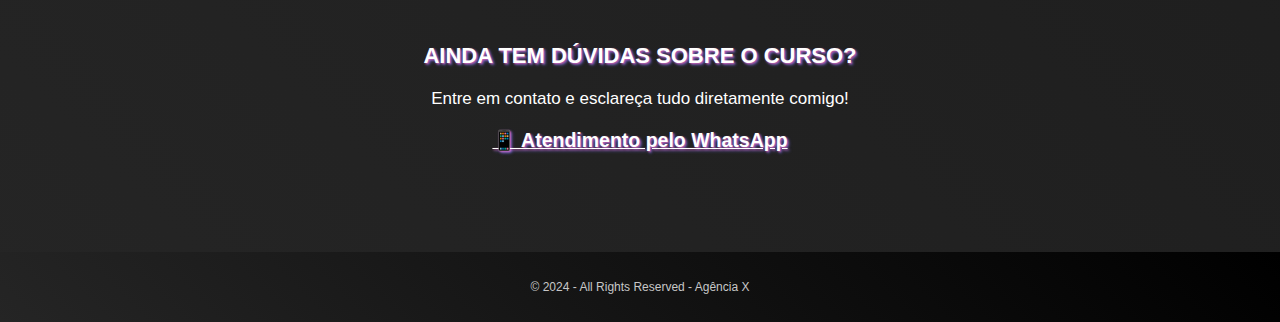
==== commit 2f9bb8e0: "finish video post" ====
--- a/index.html
+++ b/index.html
@@ -91,8 +91,9 @@
             </div>
 
 
-            <video class="video" src="videos/video1.mp4" controls>
-                Seu navegador não suporta esse vídeo.
+            <video class="video" controls poster="images/prevBrasVideo.PNG">
+                <source src="videos/brasVideo.mp4" type="video/mp4">
+                Seu navegador não suporta o formato de vídeo.
             </video>
 
 
@@ -161,8 +162,8 @@
 
             <div class="lineCourse"></div>
 
-            <video class="video" controls autoplay muted poster="images/og.png">
-                <source src="videos/video1.mp4" type="video/mp4">
+            <video class="video" controls poster="images/prevSofaVideo.PNG">
+                <source src="videos/sofaVideo.mp4" type="video/mp4">
                 Seu navegador não suporta o formato de vídeo.
             </video>
 
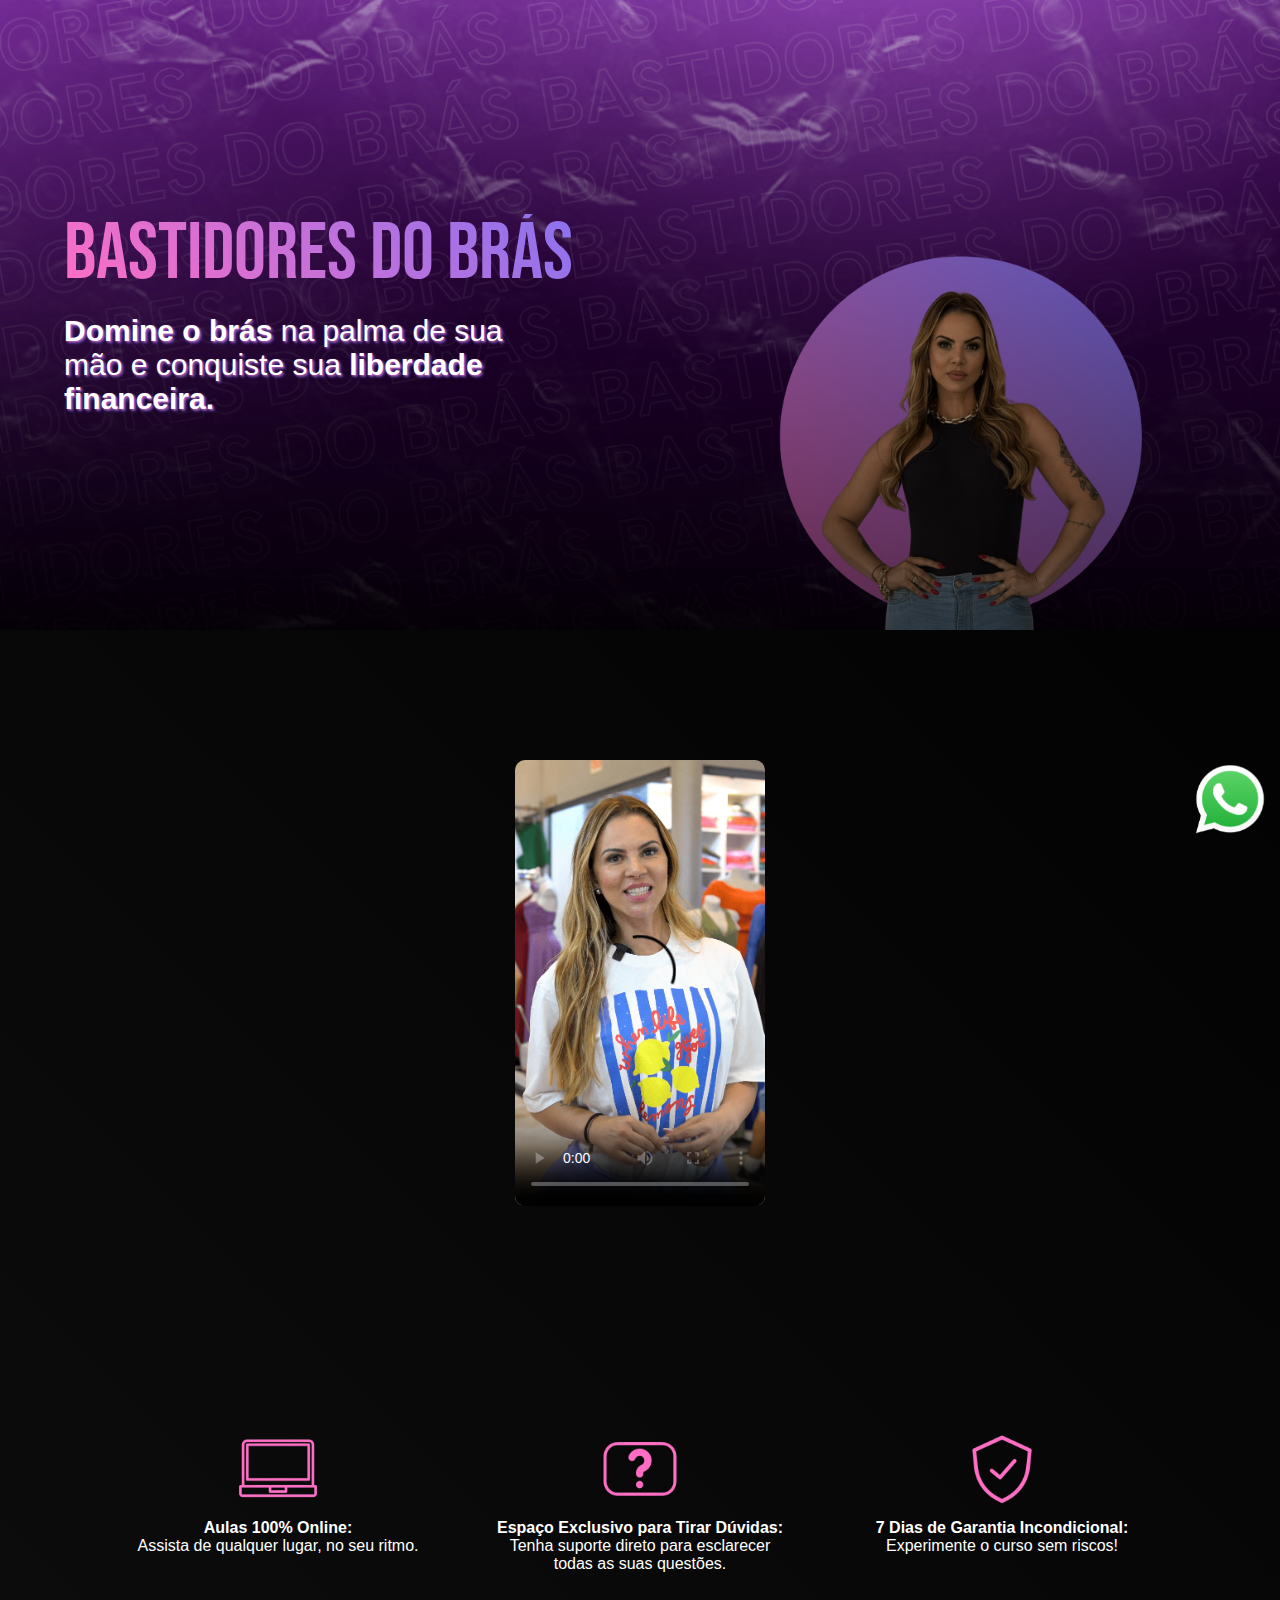
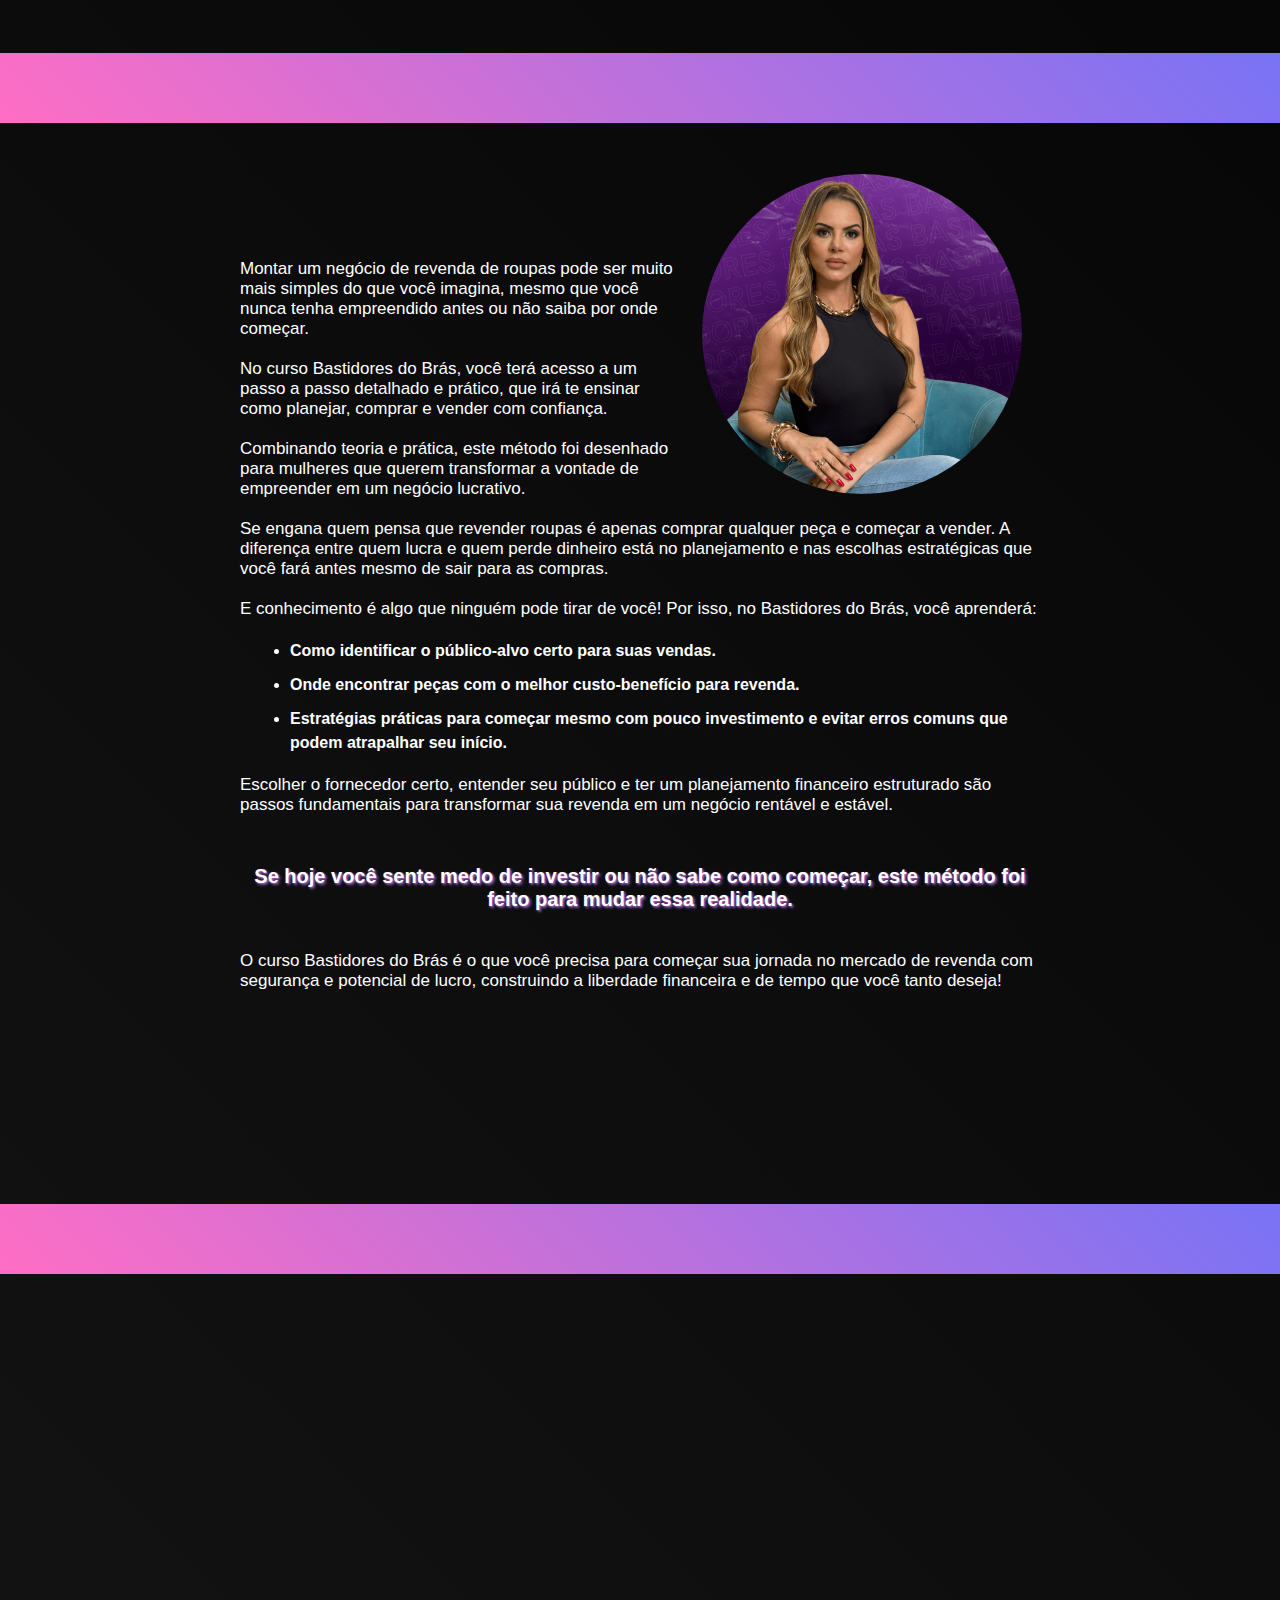
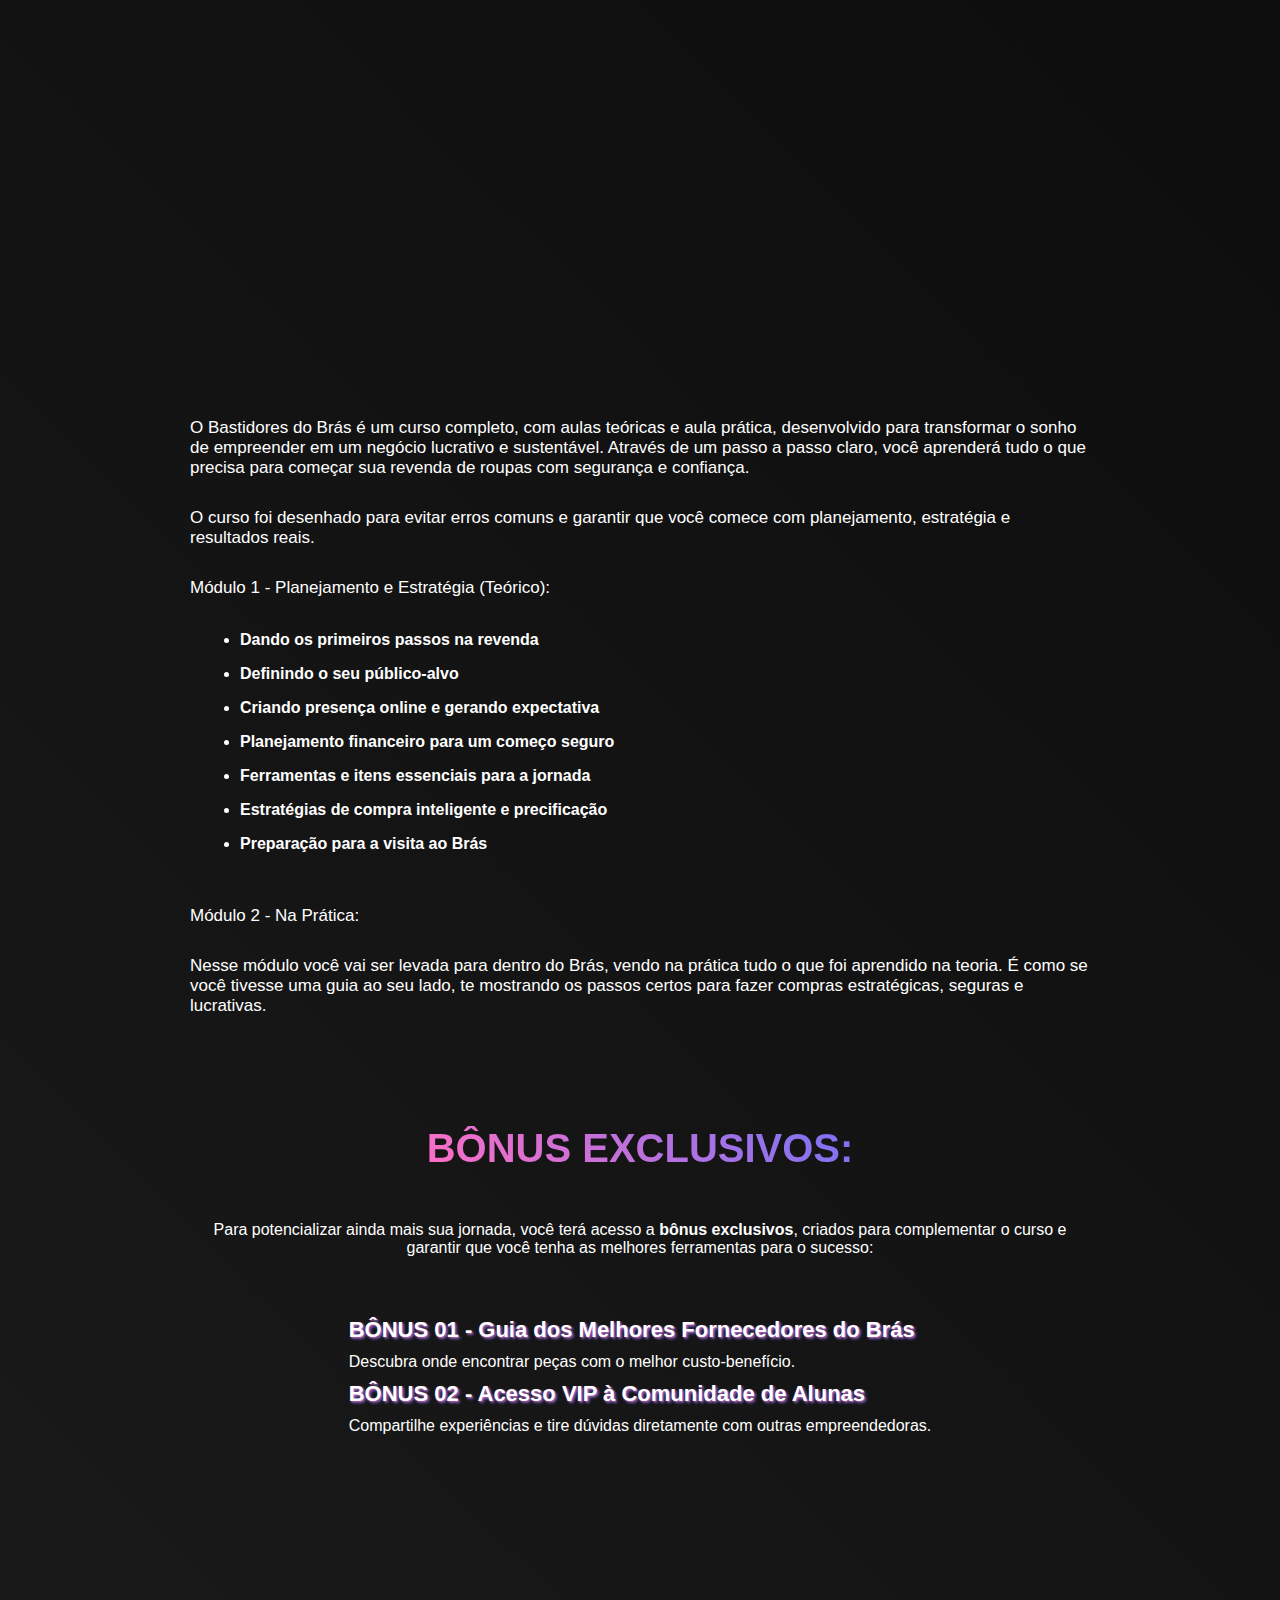
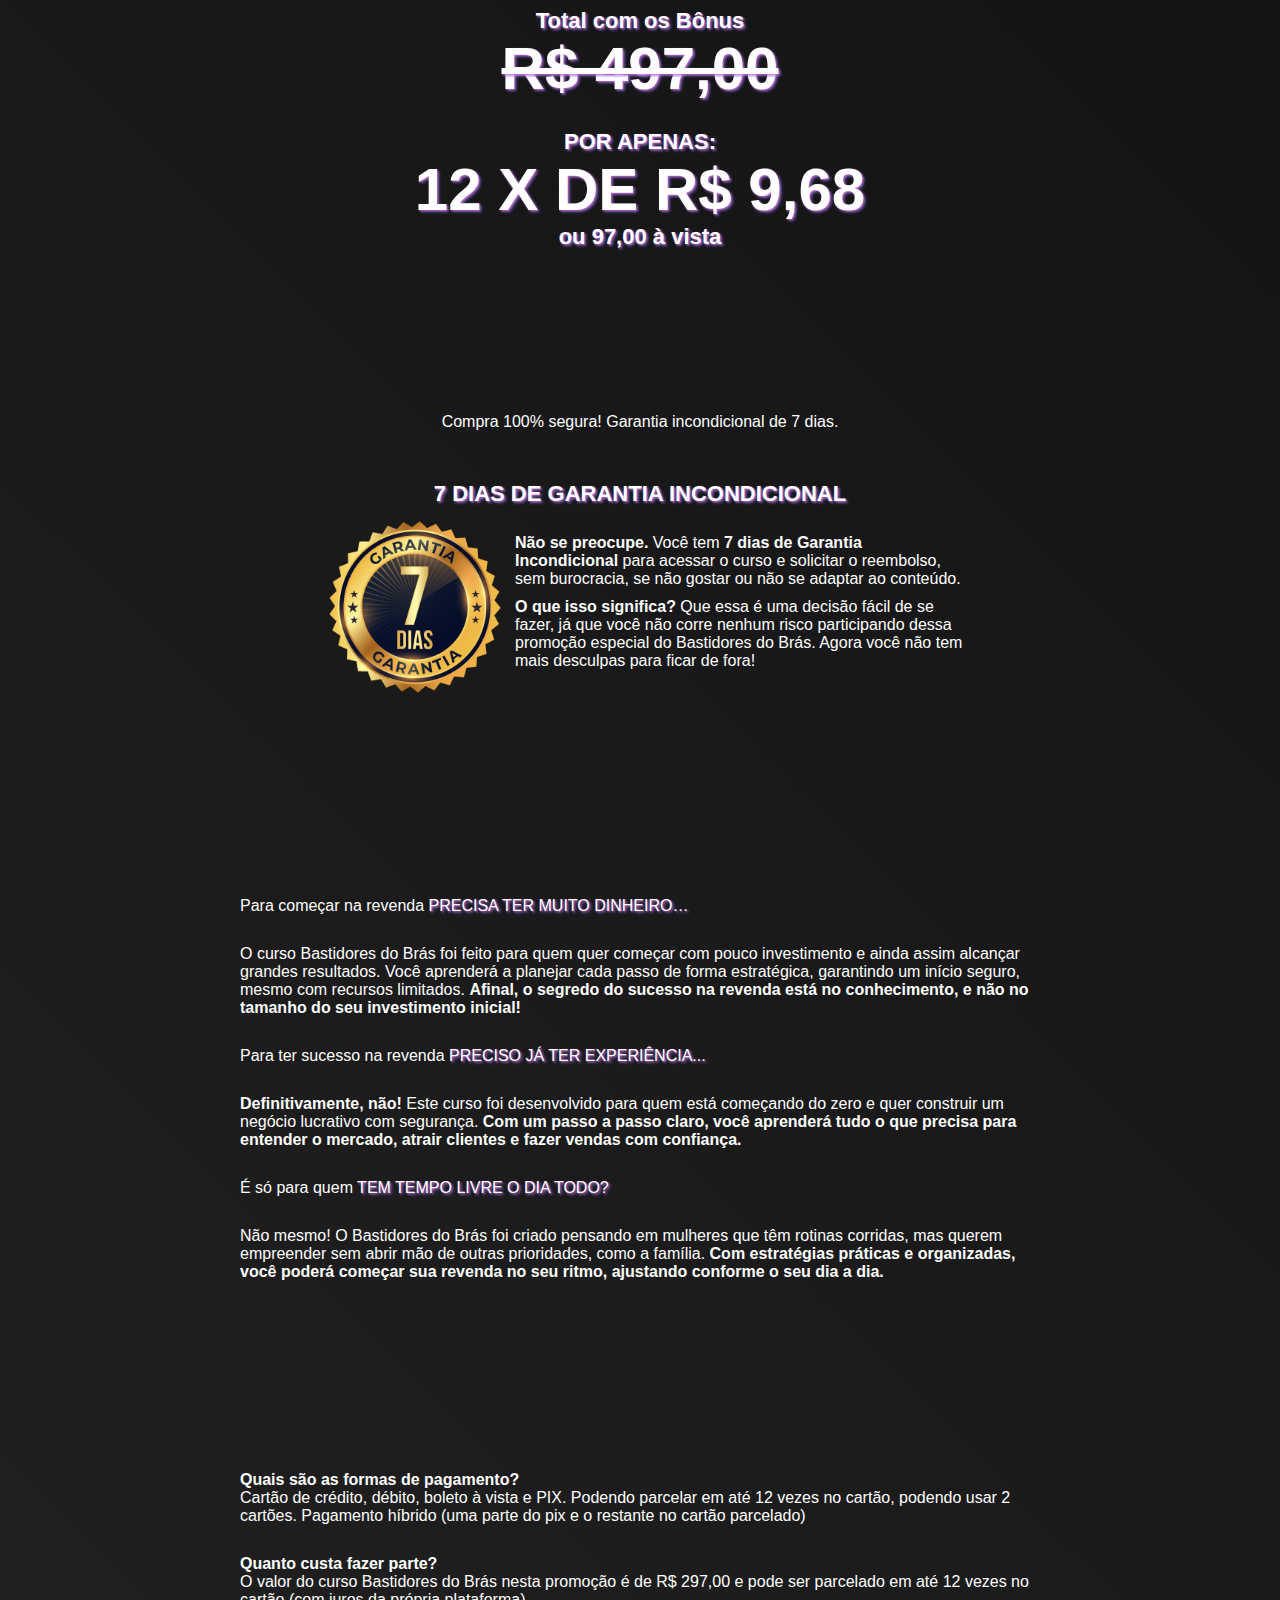
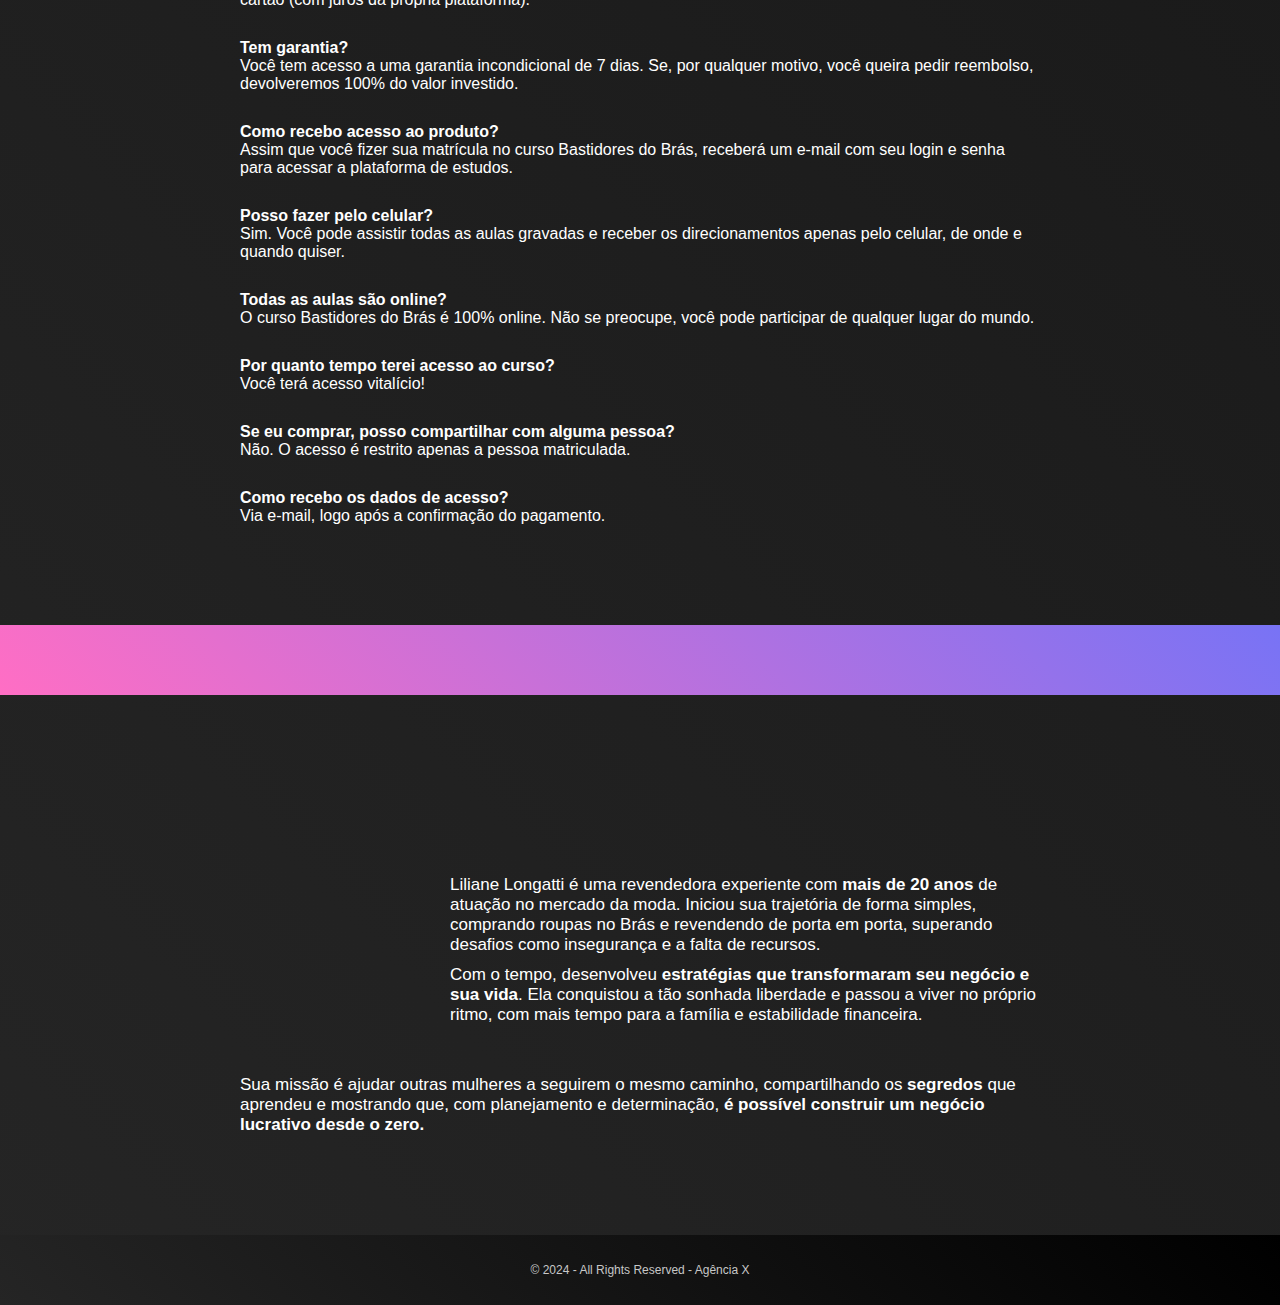
==== commit dd9d9727: "ajuste head - video - wpp icon" ====
--- a/index.html
+++ b/index.html
@@ -32,14 +32,10 @@
             <div class="gradient"></div>
             <div class="headTxt">
 
-                <h1 class="item">Chegou a hora de acessar os bastidores do Brás e iniciar sua jornada rumo
-                    à tão sonhada liberdade financeira!</h1>
-
-                <p class="item">Se prepare para ser guiada <strong>passo a passo</strong> em uma jornada de
-                    transformação
-                    profissional e financeira, onde você aprenderá não apenas como começar
-                    sua revenda de roupas do zero, mas também as estratégias e segredos para conquistar
-                    <strong>segurança, independência e resultados de verdade.</strong>
+                <h1 class="item">Bastidores do Brás</h1>
+
+                <p class="item"><strong>Domine o brás</strong> na palma de sua mão e conquiste sua
+                    <strong>liberdade financeira.</strong>
                 </p>
             </div>
 
@@ -50,8 +46,10 @@
 
 
         <section class="secondItn">
-            <h2>Aproveite esta oportunidade exclusiva e entre para o
-                curso Bastidores do Brás com R$200 de desconto!</h2>
+            <video class="video itemReverse" controls poster="images/prevBrasVideo.PNG">
+                <source src="videos/brasVideo.mp4" type="video/mp4">
+                Seu navegador não suporta o formato de vídeo.
+            </video>
 
             <a class="itemReverse" href="https://pay.hotmart.com/K96853239T?checkoutMode=10&bid=1733156137764"
                 target="_blank"><button>QUERO
@@ -91,10 +89,7 @@
             </div>
 
 
-            <video class="video" controls poster="images/prevBrasVideo.PNG">
-                <source src="videos/brasVideo.mp4" type="video/mp4">
-                Seu navegador não suporta o formato de vídeo.
-            </video>
+
 
 
 
@@ -162,7 +157,7 @@
 
             <div class="lineCourse"></div>
 
-            <video class="video" controls poster="images/prevSofaVideo.PNG">
+            <video class="video itemReverse" controls poster="images/prevSofaVideo.PNG">
                 <source src="videos/sofaVideo.mp4" type="video/mp4">
                 Seu navegador não suporta o formato de vídeo.
             </video>
@@ -236,9 +231,9 @@
                         <br>
                         POR APENAS:
                         <br>
-                        <span class="vl">12 X DE R$ 29,64 </span>
+                        <span class="vl">12 X DE R$ 9,68 </span>
                         <br>
-                        <span>ou R$297,00 à vista</span>
+                        <span>ou 97,00 à vista</span>
                     </h2>
 
                     <a href="https://pay.hotmart.com/K96853239T?checkoutMode=10&bid=1733156137764"
@@ -376,13 +371,15 @@
             </p>
         </section>
 
-        <section class="suport">
+        <!-- <section class="suport">
             <h2>AINDA TEM DÚVIDAS SOBRE O CURSO?</h2>
             <p>Entre em contato e esclareça tudo diretamente comigo!</p>
             <a href="https://wa.me/+5532998300005" target="_blank">
                 <h2>📱 Atendimento pelo WhatsApp</h2>
             </a>
-        </section>
+        </section> -->
+
+        <a href="https://wa.me/+5532998300005" target="_blank"><img class="wpp" src="images/wpp_main.png" alt=""></a>
 
         <footer>© 2024 - All Rights Reserved - Agência X</footer>
 
--- a/style.css
+++ b/style.css
@@ -12,6 +12,8 @@
 html{
     overflow-x: hidden !important;
     width: 100vw;
+    scroll-behavior: smooth;
+    
 }
 
 body {
@@ -19,6 +21,21 @@
     width: 100vw;
     overflow-x: hidden !important;
 }
+.wpp{
+    width: 80px;
+    position: fixed;
+    bottom: 60px;
+    right: 10px;
+    transition: 0.3s;
+
+    z-index: 100;
+}
+
+.wpp:hover{
+    transform: scale(1.1);
+}
+
+
 
 header {
     height: 70px;
@@ -71,7 +88,7 @@
 
 .headTxt>h1 {
     z-index: 100;
-    font-size: 40px;
+    font-size: 80px;
     text-align: left;
     width: 600px;
     font-family: "Bebas Neue";
@@ -85,12 +102,17 @@
 
 .headTxt>p {
     z-index: 100;
-    font-size: 18px;
+    font-size: 30px;
     text-align: left;
     font-family: sans-serif;
     font-weight: 500;
     width: 500px;
     color: white;
+
+    text-shadow:
+    1px 1px 2px rgba(255, 105, 196, 0.7),
+    2px 2px 3px rgba(120, 115, 245, 0.7);
+
 }
 
 .secondItn {
@@ -221,7 +243,9 @@
 
 video{
     margin: 50px 0;
-    width: 350px;
+    max-width: 250px;
+    border-radius: 10px;
+
 }
 
 .about>h2 {
@@ -930,7 +954,7 @@
 @media (max-width: 850px) {
 
     .secMain {
-        height: 100vh;
+        height: 80vh;
     }
 
     .secMain>img {
@@ -960,13 +984,13 @@
 
     .headTxt>h1 {
         z-index: 100;
-        font-size: 40px;
+        font-size: 80px;
         width: 600px;
     }
 
     .headTxt>p {
         z-index: 100;
-        font-size: 18px;
+        font-size: 30px;
         width: 500px;
     }
 }
@@ -974,7 +998,7 @@
 @media (max-width: 650px) {
 
     .secMain {
-        height: 80vh;
+        height: 70vh;
     }
 
     .gradient {
@@ -995,14 +1019,14 @@
     }
 
     .headTxt>h1 {
-        font-size: 38px;
+        font-size: 60px;
         width: 400px;
         text-align: center;
     }
 
     .headTxt>p {
         z-index: 100;
-        font-size: 18px;
+        font-size: 26px;
         width: 400px;
         text-align: justify;
     }
@@ -1142,7 +1166,7 @@
 
 @media (max-width: 450px) {
     .secMain {
-        height: 96vh;
+        height: 90vh;
     }
 
     .secMain>img {
@@ -1153,19 +1177,20 @@
 
     .headTxt {
         padding-top: 10vh;
+        text-align: center;
     }
 
     .headTxt>h1 {
-        font-size: 40px;
-        width: 350px;
-        text-align: justify;
+        font-size: 80px;
+        width: 350px;
+        text-align: center;
     }
 
     .headTxt>p {
 
-        font-size: 18px;
-        width: 350px;
-        text-align: justify;
+        font-size: 27px;
+        width: 350px;
+        text-align: center;
     }
 
     .secondItn {
@@ -1335,11 +1360,17 @@
     .suport {
         padding-bottom: 50px;
     }
+
+    .wpp{
+        width: 60px;
+        bottom: 30px;
+        right: 10px;
+    }
 }
 
 @media (max-width: 375px) {
     .secMain {
-        height: 110vh;
+        height: 100vh;
     }
 
     .headTxt {
@@ -1347,14 +1378,14 @@
     }
 
     .headTxt>h1 {
-        font-size: 34px;
-        width: 350px;
-        text-align: justify;
+        /* font-size: 80px; */
+        width: 350px;
+        /* text-align: justify; */
     }
 
     .headTxt>p {
 
-        font-size: 17px;
+        /* font-size: 20px; */
     }
 
     video{
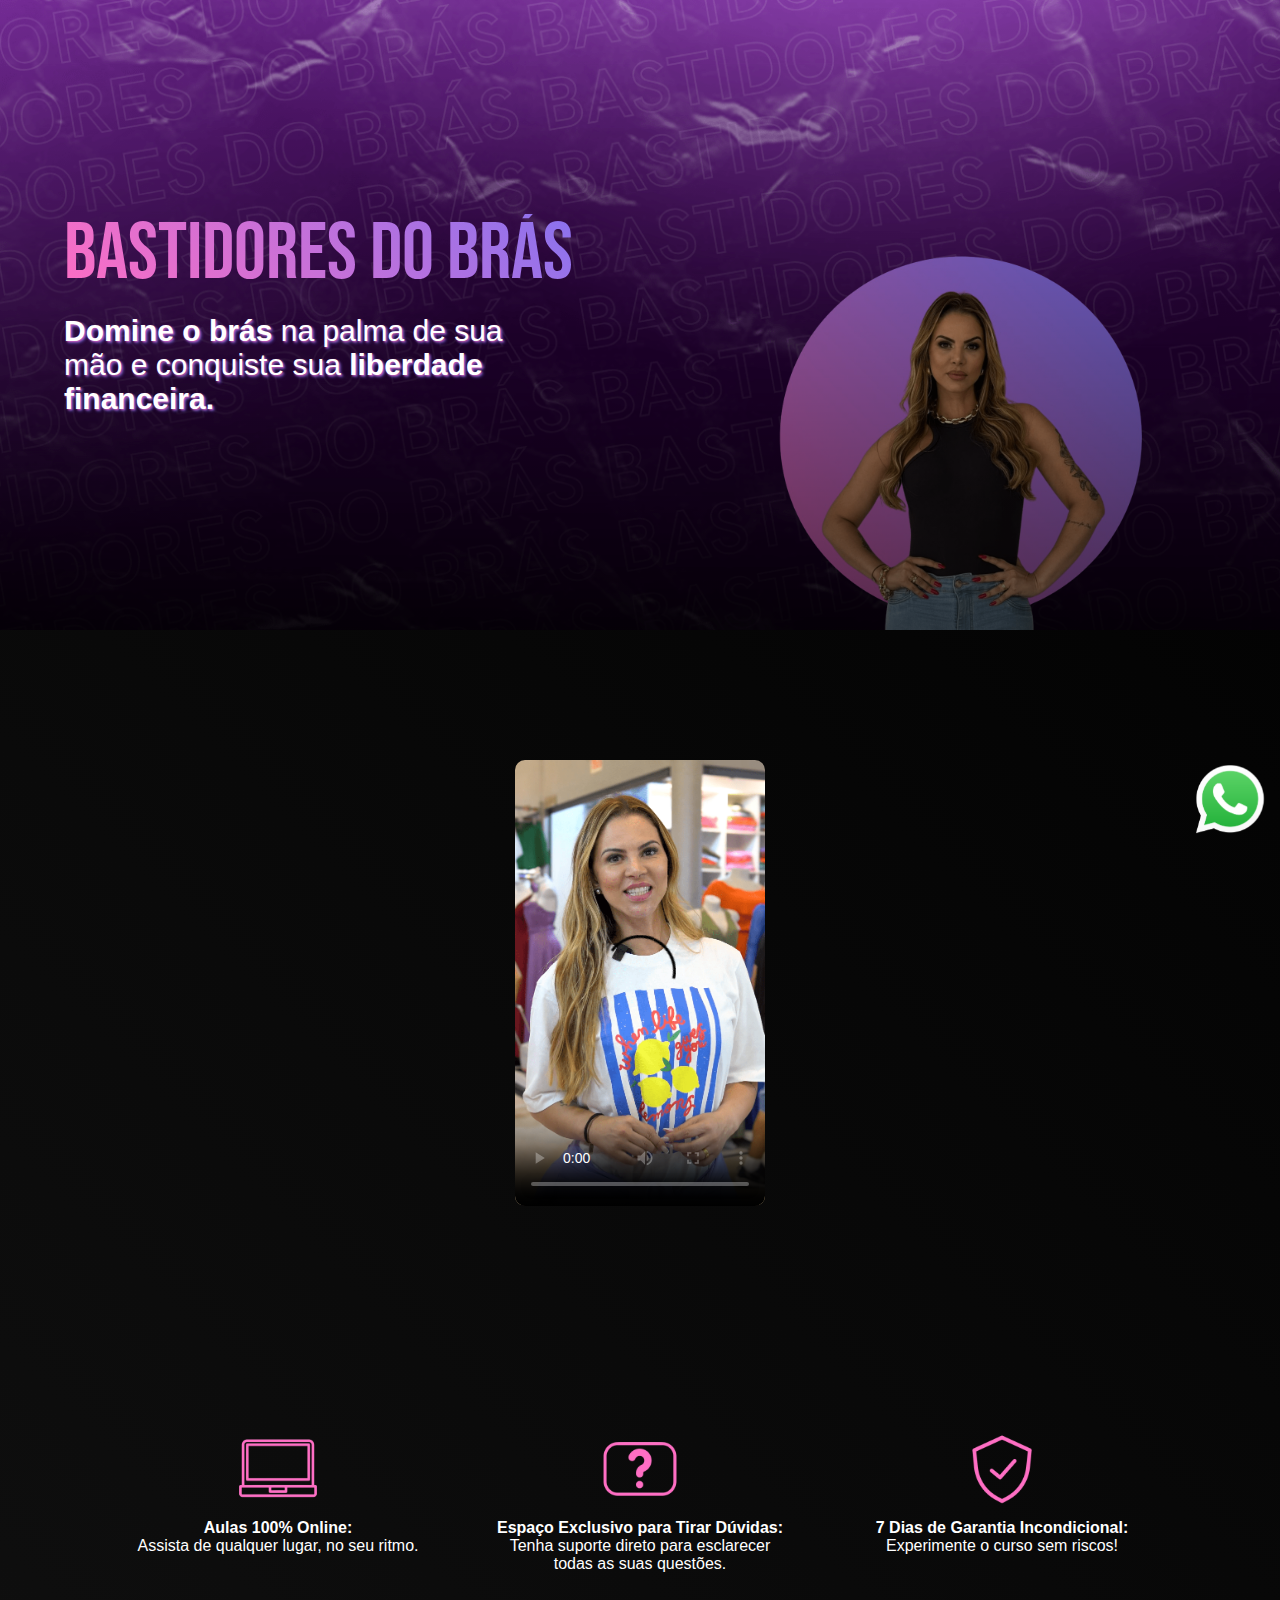
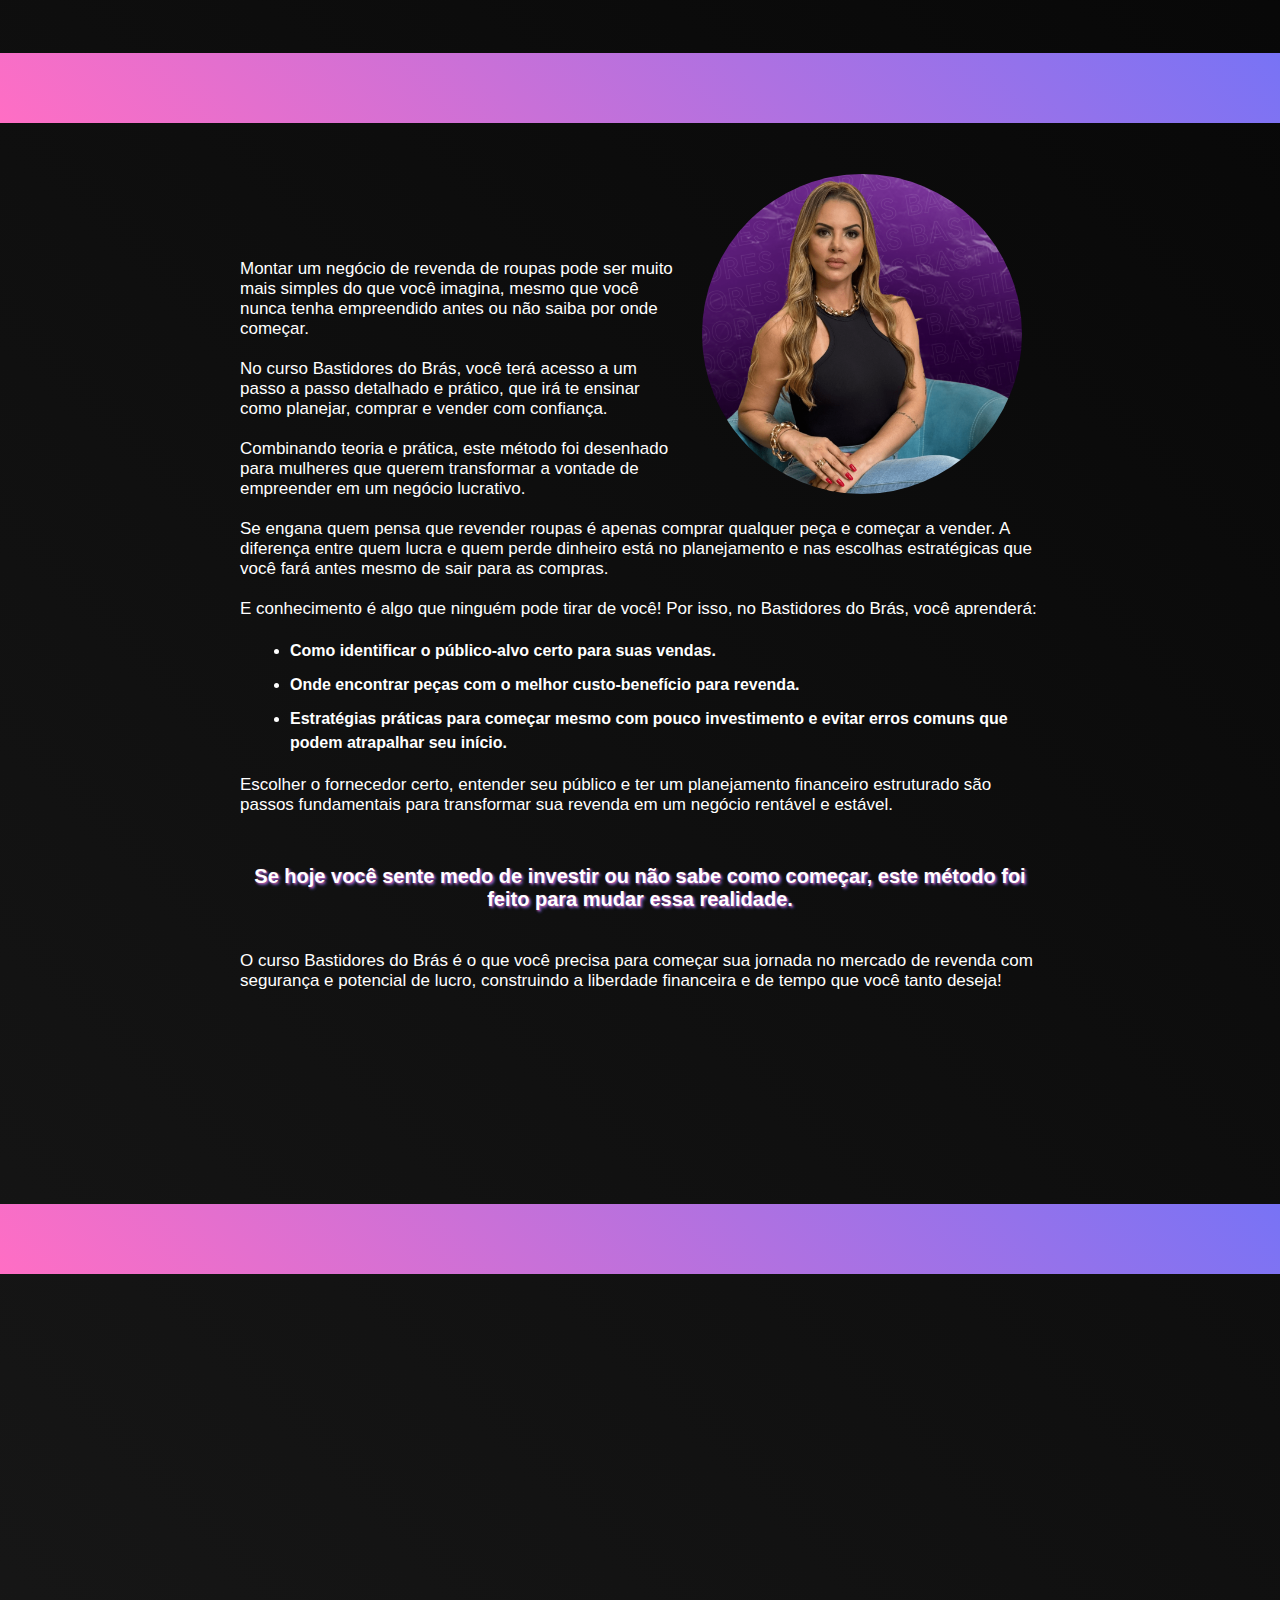
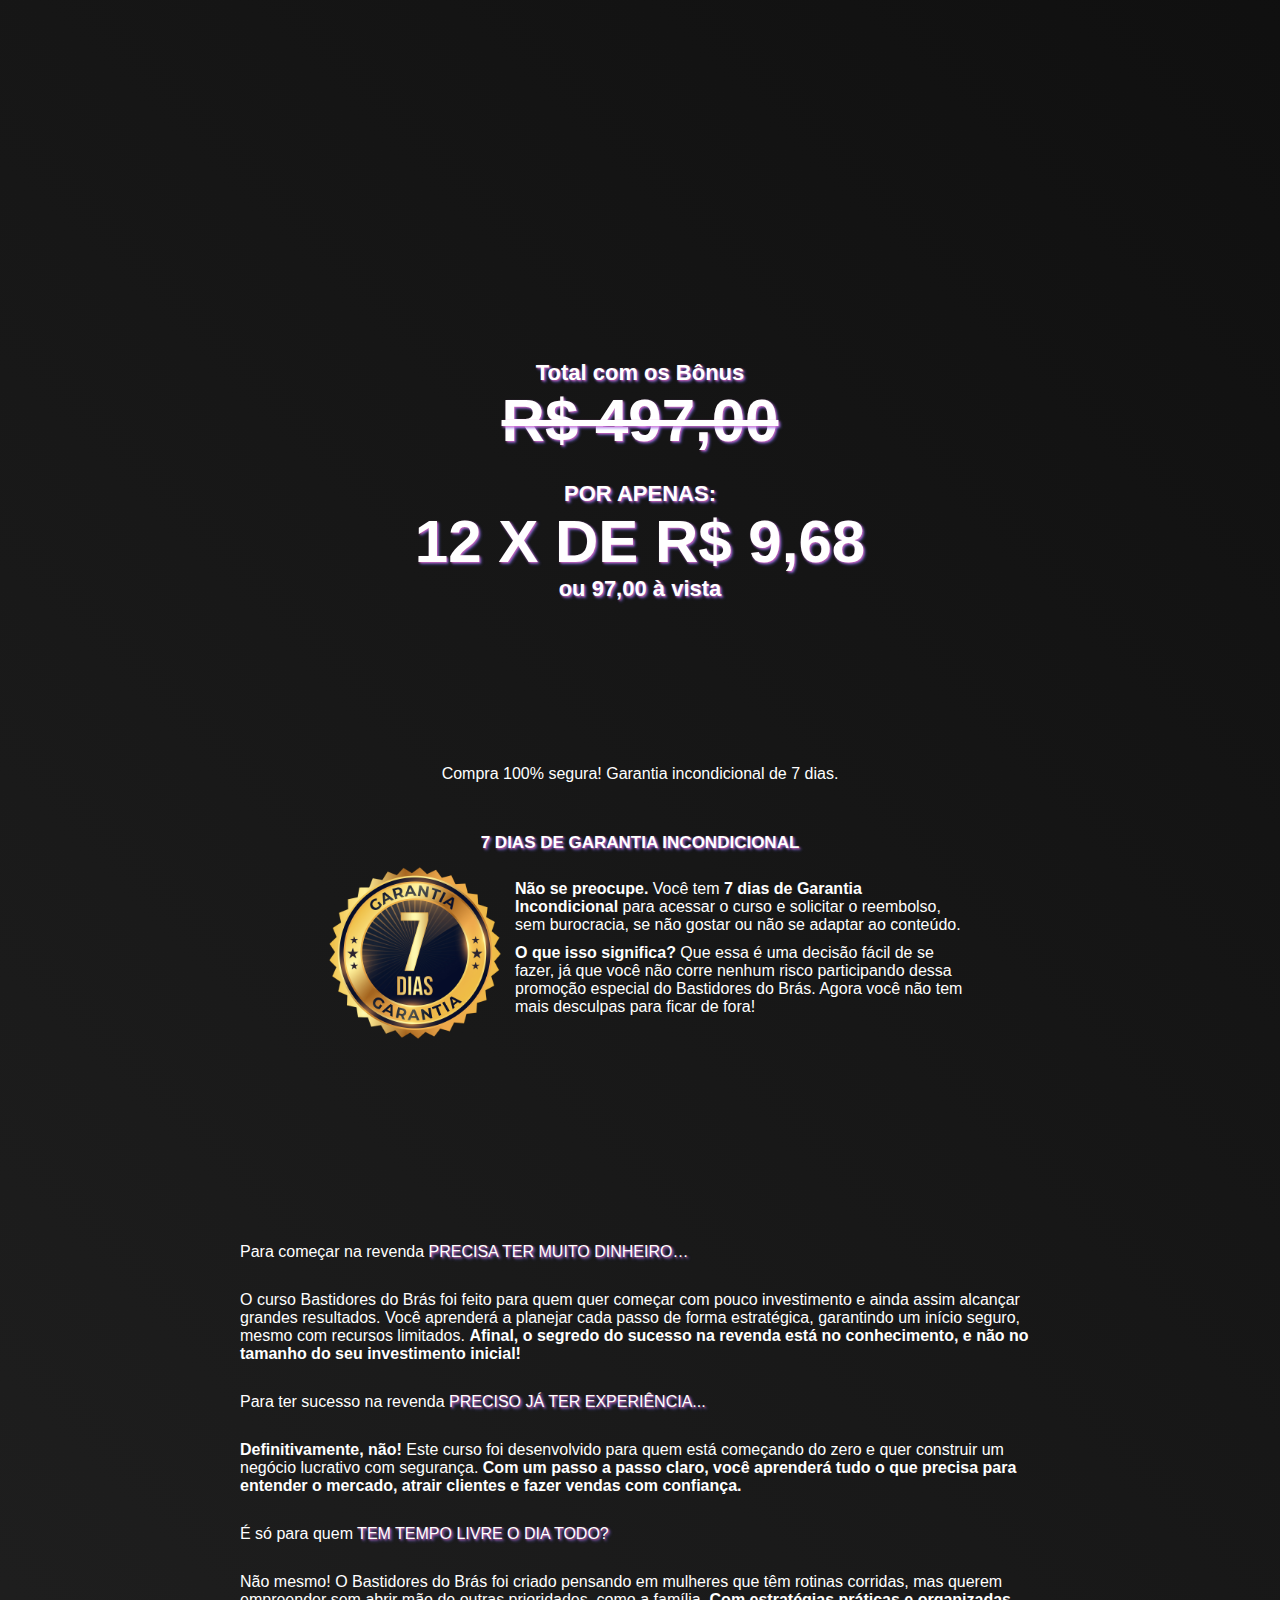
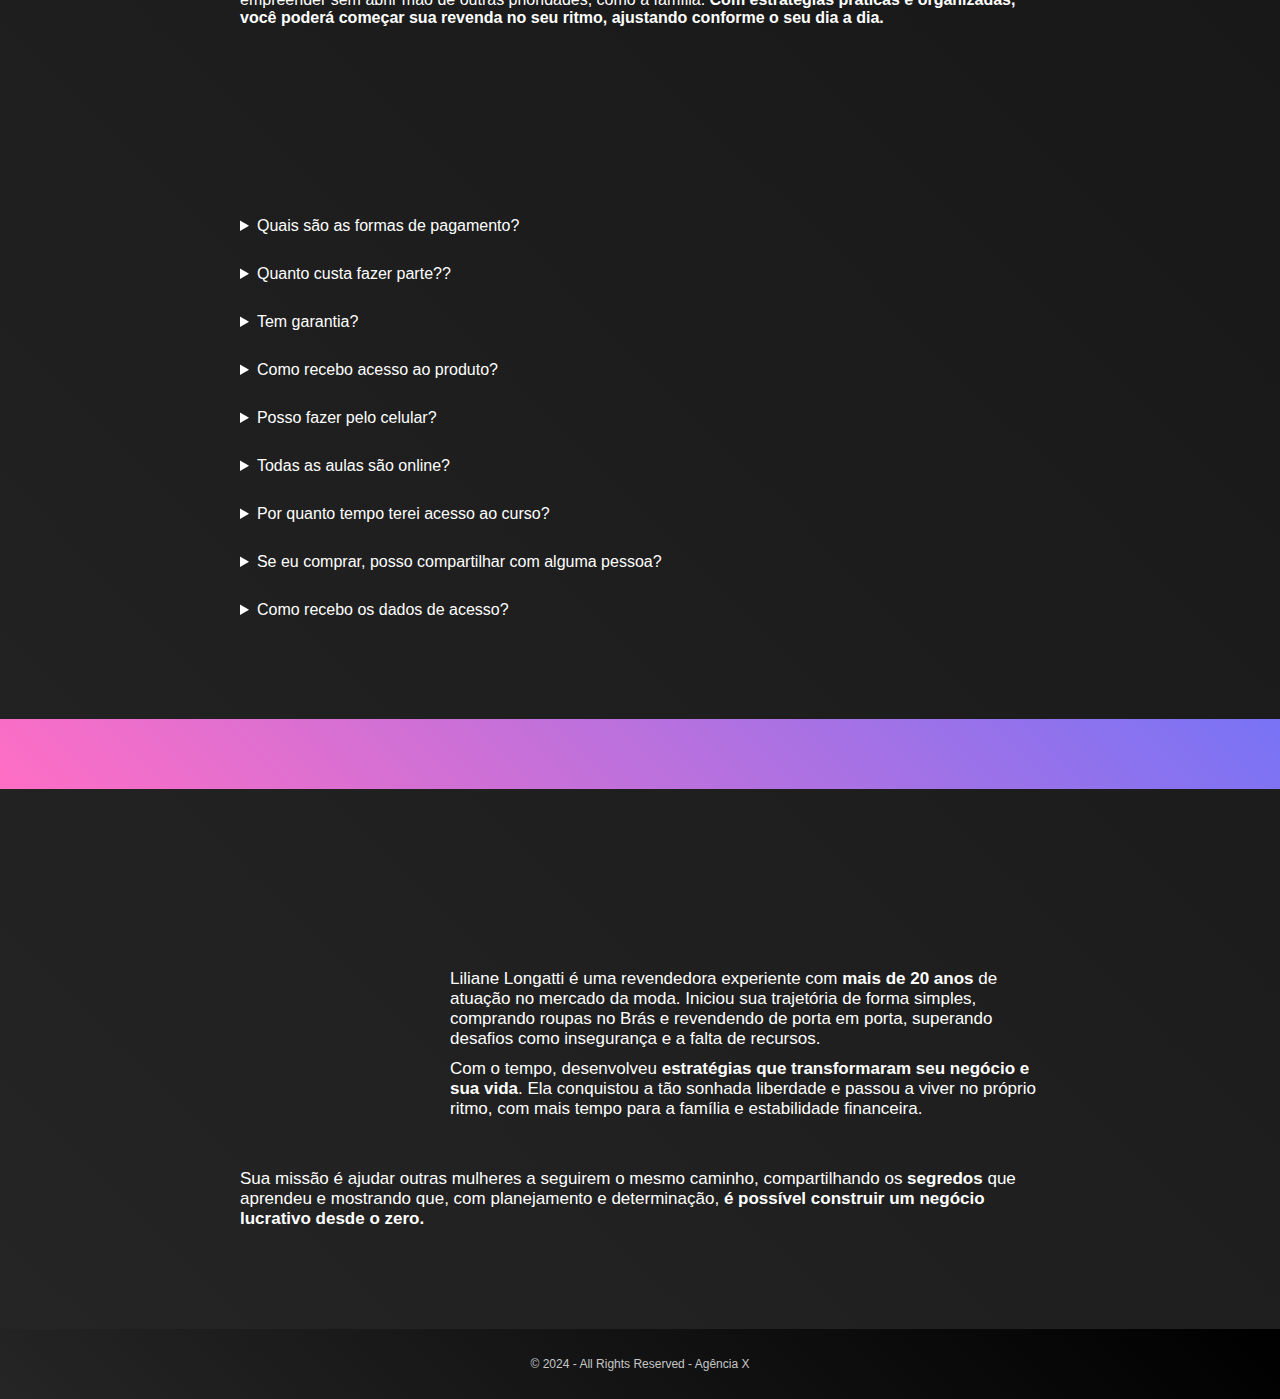
==== commit a5b9e9e8: "rmv sections \ red faq content" ====
--- a/index.html
+++ b/index.html
@@ -162,7 +162,7 @@
                 Seu navegador não suporta o formato de vídeo.
             </video>
 
-
+            <!-- 
             <h1 class="CourseContentHeader item"><span class="CourseContentHeaderSpan">CONTEÚDO QUE VOCÊ TERÁ
                     ACESSO</span>
                 <br>Conheça o Bastidores do Brás por Dentro
@@ -199,10 +199,10 @@
                 <p>Nesse módulo você vai ser levada para dentro do Brás, vendo na prática tudo o que foi aprendido na
                     teoria. É como se você tivesse uma guia ao seu lado, te mostrando os passos certos para fazer
                     compras
-                    estratégicas, seguras e lucrativas.</p>
-                <div class="bonus">
-                    <h1 class="CourseContentHeaderSpan">BÔNUS EXCLUSIVOS:</h1>
-                    <!-- centralizar -->
+                    estratégicas, seguras e lucrativas.</p> -->
+            <div class="bonus">
+                <!-- <h1 class="CourseContentHeaderSpan">BÔNUS EXCLUSIVOS:</h1>
+                
                     <p>Para potencializar ainda mais sua jornada, você terá acesso a <strong>bônus exclusivos</strong>,
                         criados para
                         complementar
@@ -215,55 +215,55 @@
                         <p>Descubra onde encontrar peças com o melhor custo-benefício.</p>
                         <h2>BÔNUS 02 - Acesso VIP à Comunidade de Alunas</h2>
                         <p>Compartilhe experiências e tire dúvidas diretamente com outras empreendedoras.</p>
-                    </div>
-                    <a href="https://pay.hotmart.com/K96853239T?checkoutMode=10&bid=1733156137764"
-                        target="_blank"><button class="itemReverse">QUERO GARANTIR MINHA VAGA AGORA</button></a>
-
-                </div>
-
-                <div class="price">
-
-                    <h2>
-                        <span class="vlTotal">Total com os Bônus</span>
-                        <br>
-                        <span class="vlTotalN">R$ 497,00</span>
-                        <br>
-                        <br>
-                        POR APENAS:
-                        <br>
-                        <span class="vl">12 X DE R$ 9,68 </span>
-                        <br>
-                        <span>ou 97,00 à vista</span>
-                    </h2>
-
-                    <a href="https://pay.hotmart.com/K96853239T?checkoutMode=10&bid=1733156137764"
-                        target="_blank"><button class="itemReverse">QUERO GARANTIR MINHA VAGA AGORA</button></a>
-
-                    <p class="softWr">Compra 100% segura! Garantia incondicional de 7 dias.</p>
-
-                    <div class="garantiaWrap">
-                        <h1>7 DIAS DE GARANTIA INCONDICIONAL</h1>
-
-
-                        <div class="garantia">
-                            <img src="images/garantia7dias.png" alt="">
-                            <div>
-                                <p><strong>Não se preocupe.</strong> Você tem <strong>7 dias de Garantia
-                                        Incondicional</strong> para acessar o curso e
-                                    solicitar o
-                                    reembolso, sem burocracia, se não gostar ou não se adaptar ao conteúdo.
-                                </p>
-
-                                <p><strong>O que isso significa?</strong> Que essa é uma decisão fácil de se fazer, já
-                                    que você não corre
-                                    nenhum risco participando dessa promoção especial do Bastidores do Brás. Agora você
-                                    não tem
-                                    mais desculpas para ficar de fora!
-                                </p>
-                            </div>
+                    </div> -->
+                <a href="https://pay.hotmart.com/K96853239T?checkoutMode=10&bid=1733156137764" target="_blank"><button
+                        class="itemReverse">QUERO GARANTIR MINHA VAGA AGORA</button></a>
+
+            </div>
+
+            <div class="price">
+
+                <h2>
+                    <span class="vlTotal">Total com os Bônus</span>
+                    <br>
+                    <span class="vlTotalN">R$ 497,00</span>
+                    <br>
+                    <br>
+                    POR APENAS:
+                    <br>
+                    <span class="vl">12 X DE R$ 9,68 </span>
+                    <br>
+                    <span>ou 97,00 à vista</span>
+                </h2>
+
+                <a href="https://pay.hotmart.com/K96853239T?checkoutMode=10&bid=1733156137764" target="_blank"><button
+                        class="itemReverse">QUERO GARANTIR MINHA VAGA AGORA</button></a>
+
+                <p class="softWr">Compra 100% segura! Garantia incondicional de 7 dias.</p>
+
+                <div class="garantiaWrap">
+                    <h1>7 DIAS DE GARANTIA INCONDICIONAL</h1>
+
+
+                    <div class="garantia">
+                        <img src="images/garantia7dias.png" alt="">
+                        <div>
+                            <p><strong>Não se preocupe.</strong> Você tem <strong>7 dias de Garantia
+                                    Incondicional</strong> para acessar o curso e
+                                solicitar o
+                                reembolso, sem burocracia, se não gostar ou não se adaptar ao conteúdo.
+                            </p>
+
+                            <p><strong>O que isso significa?</strong> Que essa é uma decisão fácil de se fazer, já
+                                que você não corre
+                                nenhum risco participando dessa promoção especial do Bastidores do Brás. Agora você
+                                não tem
+                                mais desculpas para ficar de fora!
+                            </p>
                         </div>
                     </div>
                 </div>
+            </div>
             </div>
 
 
@@ -301,45 +301,62 @@
 
             <h1 class="item">FAQ – DÚVIDAS FREQUENTES:</h1>
 
-            <p><strong>Quais são as formas de pagamento?</strong> <br>
-                Cartão de crédito, débito, boleto à vista e PIX. Podendo parcelar em até 12 vezes no cartão, podendo
-                usar 2 cartões. Pagamento híbrido (uma parte do pix e o restante no cartão parcelado)
-            </p>
-
-            <p><strong>Quanto custa fazer parte?</strong> <br>
-                O valor do curso Bastidores do Brás nesta promoção é de R$ 297,00 e pode ser parcelado em até 12 vezes
-                no cartão (com juros da própria plataforma).
-            </p>
-
-            <p><strong>Tem garantia?</strong> <br>
-                Você tem acesso a uma garantia incondicional de 7 dias. Se, por qualquer motivo, você queira pedir
-                reembolso, devolveremos 100% do valor investido.
-            </p>
-
-            <p><strong>Como recebo acesso ao produto?</strong> <br>
-                Assim que você fizer sua matrícula no curso Bastidores do Brás, receberá um e-mail com seu login e senha
-                para acessar a plataforma de estudos.
-            </p>
-
-            <p><strong>Posso fazer pelo celular?</strong> <br>
-                Sim. Você pode assistir todas as aulas gravadas e receber os direcionamentos apenas pelo celular, de
-                onde e quando quiser.
-            </p>
-
-            <p><strong>Todas as aulas são online?</strong> <br>
-                O curso Bastidores do Brás é 100% online. Não se preocupe, você pode participar de qualquer lugar do
-                mundo.
-            </p>
-            <p><strong>Por quanto tempo terei acesso ao curso?</strong> <br>
-                Você terá acesso vitalício!
-            </p>
-            <p><strong>Se eu comprar, posso compartilhar com alguma pessoa?</strong> <br>
-                Não. O acesso é restrito apenas a pessoa matriculada.
-            </p>
-
-            <p><strong>Como recebo os dados de acesso?</strong> <br>
-                Via e-mail, logo após a confirmação do pagamento.
-            </p>
+            <details>
+                <summary>Quais são as formas de pagamento?</summary>
+                <p> Cartão de crédito, débito, boleto à vista e PIX. Podendo parcelar em até 12 vezes no cartão, podendo
+                    usar 2 cartões. Pagamento híbrido (uma parte do pix e o restante no cartão parcelado)</p>
+            </details>
+
+            <details>
+                <summary>Quanto custa fazer parte??</summary>
+                <p> O valor do curso Bastidores do Brás nesta promoção é de R$ 297,00 e pode ser parcelado em até 12
+                    vezes
+                    no cartão (com juros da própria plataforma).</p>
+            </details>
+
+            <details>
+                <summary>Tem garantia?</summary>
+                <p> Você tem acesso a uma garantia incondicional de 7 dias. Se, por qualquer motivo, você queira pedir
+                    reembolso, devolveremos 100% do valor investido.</p>
+            </details>
+
+            <details>
+                <summary>Como recebo acesso ao produto?</summary>
+                <p> Assim que você fizer sua matrícula no curso Bastidores do Brás, receberá um e-mail com seu login e
+                    senha
+                    para acessar a plataforma de estudos.</p>
+            </details>
+
+            <details>
+                <summary>Posso fazer pelo celular?</summary>
+                <p>Sim. Você pode assistir todas as aulas gravadas e receber os direcionamentos apenas pelo celular, de
+                    onde e quando quiser.</p>
+            </details>
+
+
+            <details>
+                <summary>Todas as aulas são online?</summary>
+                <p> O curso Bastidores do Brás é 100% online. Não se preocupe, você pode participar de qualquer lugar do
+                    mundo.</p>
+            </details>
+
+
+            <details>
+                <summary>Por quanto tempo terei acesso ao curso?</summary>
+                <p>Você terá acesso vitalício!</p>
+            </details>
+
+
+            <details>
+                <summary>Se eu comprar, posso compartilhar com alguma pessoa?</summary>
+                <p>Não. O acesso é restrito apenas a pessoa matriculada.</p>
+            </details>
+
+            <details>
+                <summary>Como recebo os dados de acesso?</summary>
+                <p>Via e-mail, logo após a confirmação do pagamento.</p>
+            </details>
+ 
         </section>
         <div class="line"></div>
         <section class="aboutLiliane">
--- a/style.css
+++ b/style.css
@@ -421,7 +421,7 @@
 }
 
 .bonus {
-    padding-top: 100px;
+    padding-top: 30px;
     display: flex;
     flex-direction: column;
     align-items: center;
@@ -472,8 +472,14 @@
     font-size: 60px;
 }
 
+.garantiaWrap{
+   display: flex;
+   flex-direction: column;
+   align-items: center;
+}
+
 .garantiaWrap>h1 {
-    font-size: 22px;
+    font-size: 17px !important;
     font-family: sans-serif;
     text-shadow:
         1px 1px 2px rgba(255, 105, 196, 0.7),
@@ -571,6 +577,10 @@
     background: linear-gradient(45deg, #ff6ec4, #7873f5);
     -webkit-background-clip: text;
     -webkit-text-fill-color: transparent;
+}
+
+details>p{
+    padding-top: 10px;
 }
 
 .line {
